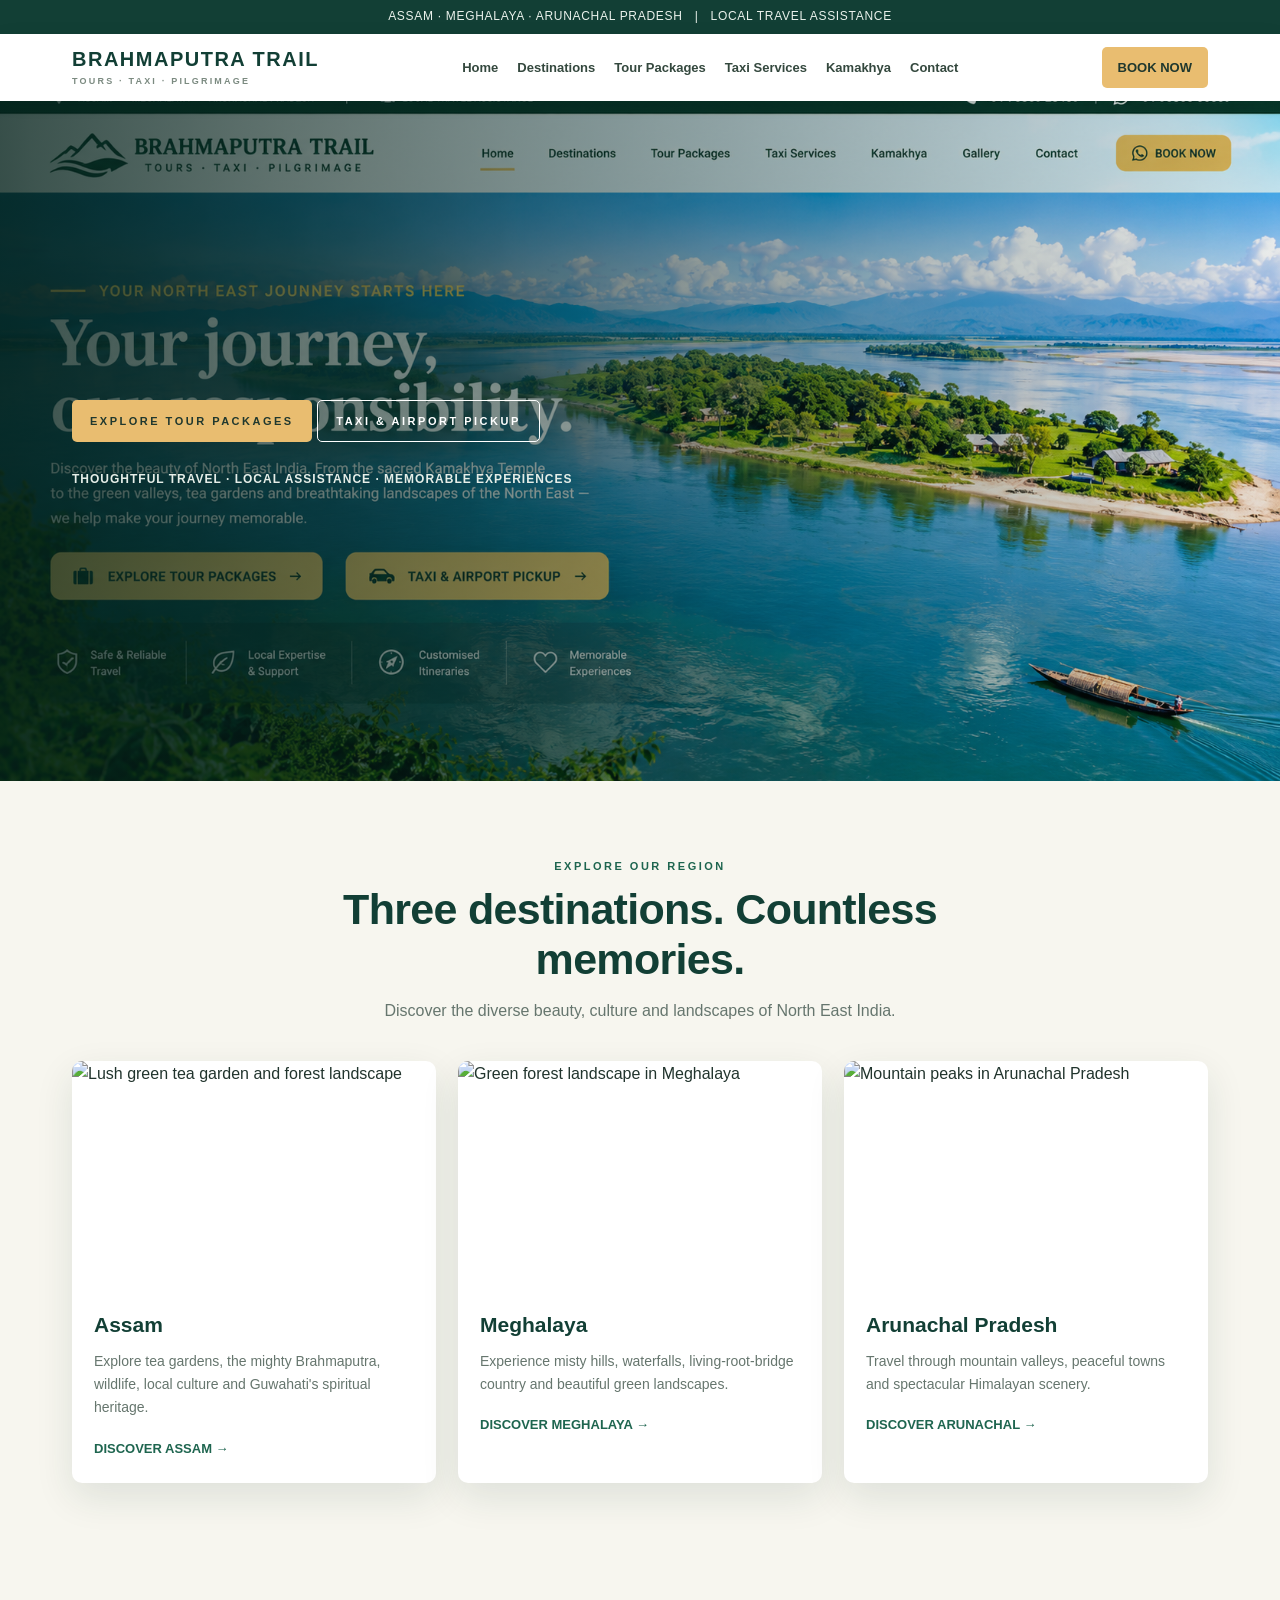
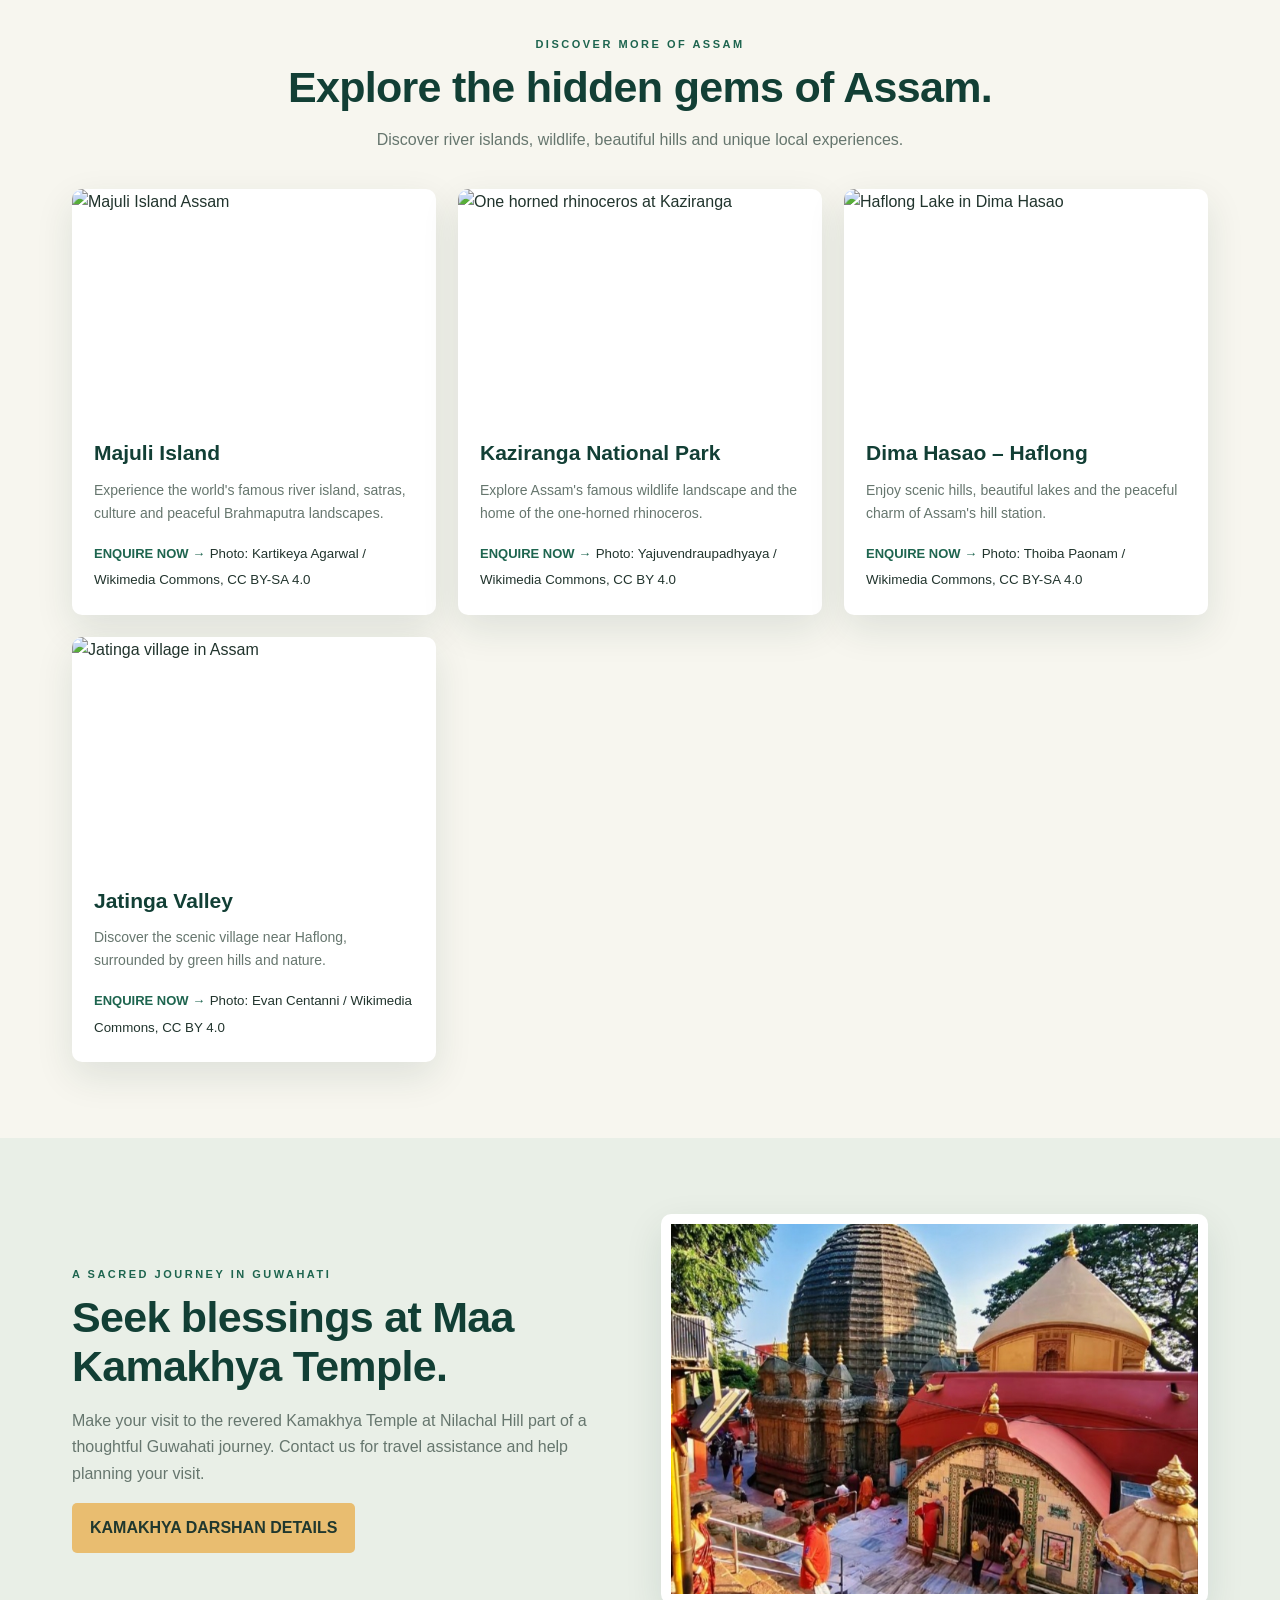
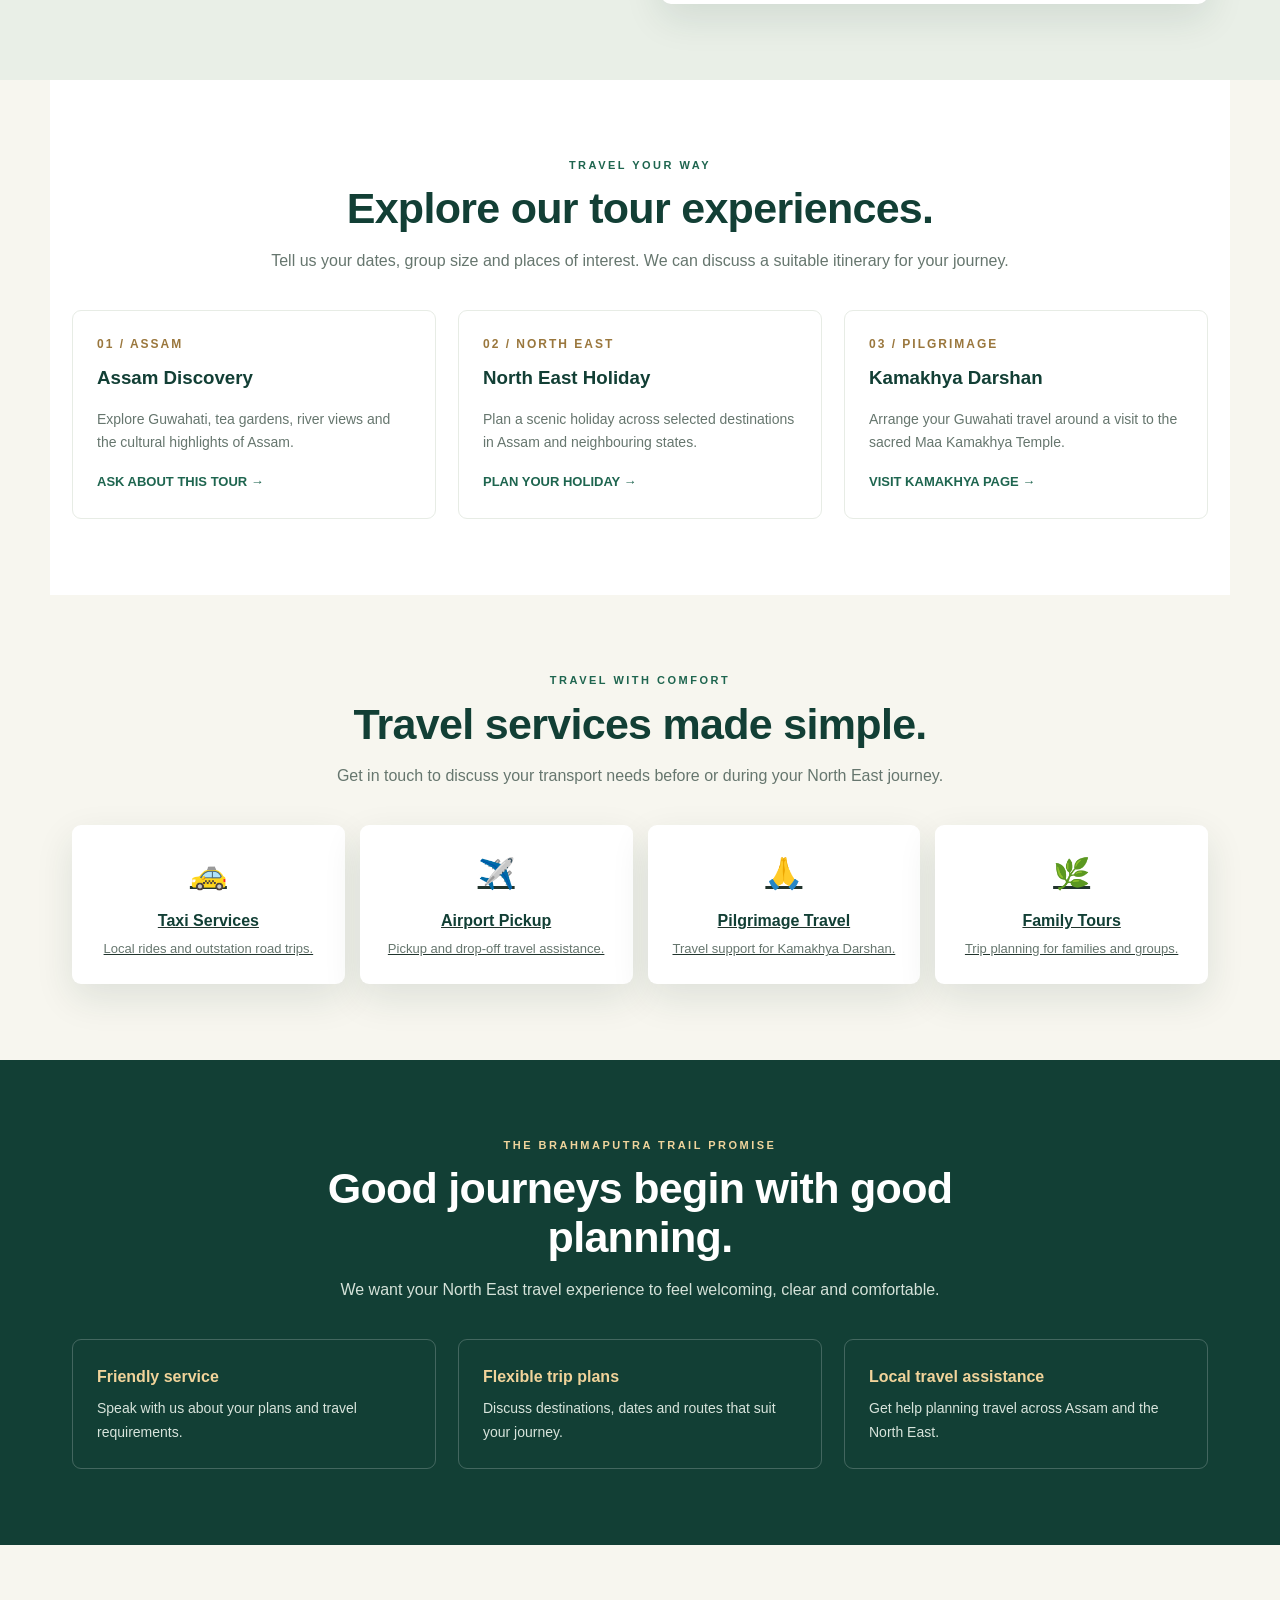
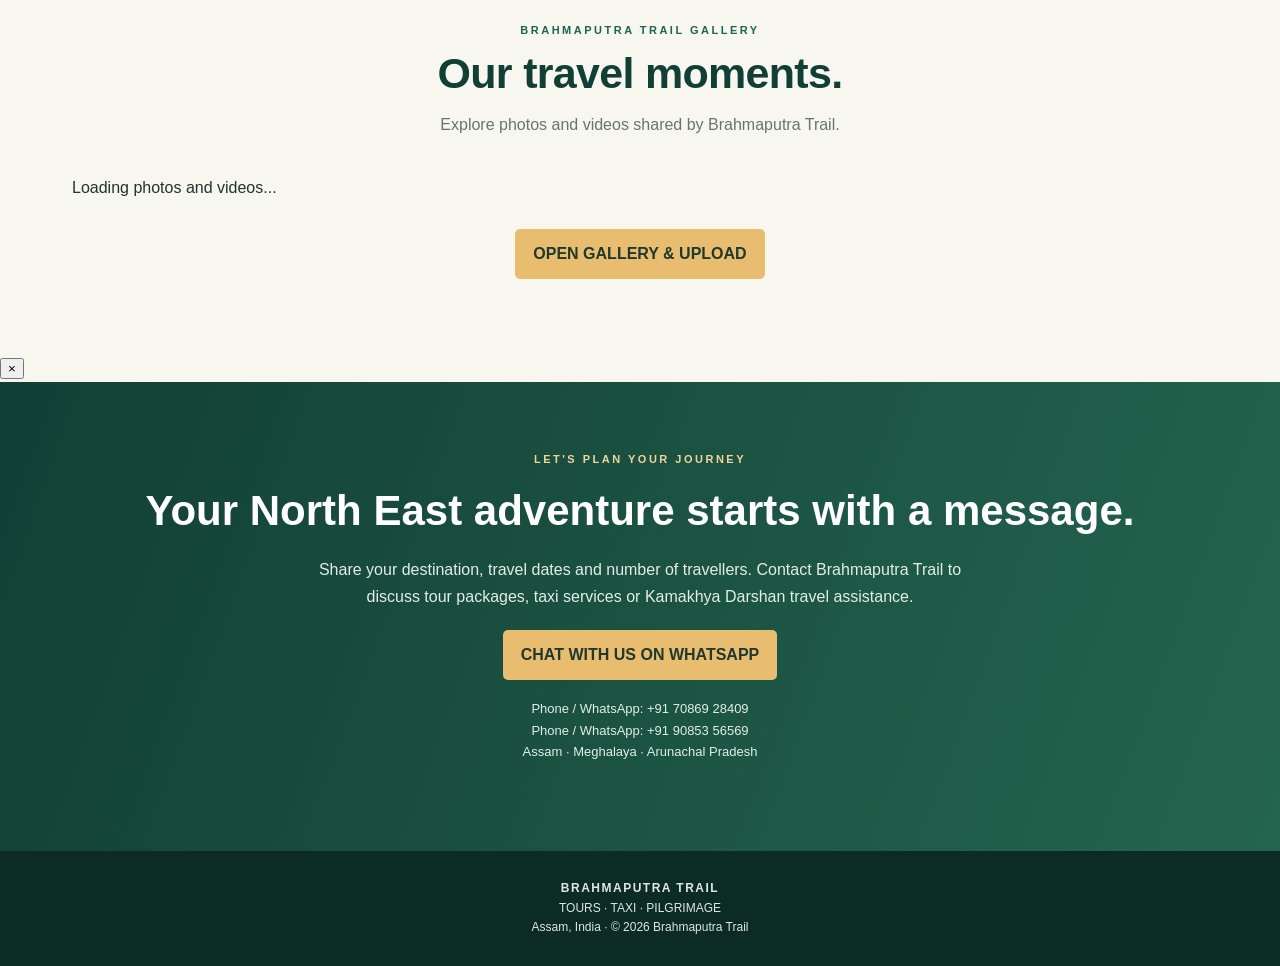
==== index.html @ 423dc402 "Update index.html update homepage" ====
<!doctype html>
<html lang="en">
<head>
<meta charset="utf-8">
<meta name="viewport" content="width=device-width, initial-scale=1">
<meta name="description" content="Discover Assam, Meghalaya and Arunachal Pradesh with Brahmaputra Trail. Explore tour packages, Kamakhya Darshan, taxi services and airport transfers.">
<meta name="theme-color" content="#123f35">
<title>Brahmaputra Trail | Explore North East India</title>
<style>
:root{--forest:#123f35;--green:#1e654f;--gold:#e9bd70;--cream:#f7f6ef;--ink:#21342d;--muted:#66766e;--white:#fff;--shadow:0 14px 38px rgba(16,55,43,.11)}
*{box-sizing:border-box}html{scroll-behavior:smooth}body{margin:0;font-family:Arial,Helvetica,sans-serif;color:var(--ink);background:var(--cream);line-height:1.65}a{color:inherit}
.topbar{background:var(--forest);color:#eaf2ec;text-align:center;padding:7px 14px;font-size:12px;letter-spacing:.7px}
header{position:sticky;top:0;z-index:20;background:rgba(255,255,255,.97);box-shadow:0 3px 18px #102d2110}
.nav{max-width:1180px;margin:auto;padding:13px 22px;display:flex;align-items:center;justify-content:space-between;gap:18px}
.brand{text-decoration:none;color:var(--forest);font-weight:900;letter-spacing:1.5px;font-size:20px;line-height:1.15}.brand small{display:block;font-size:9px;letter-spacing:2.2px;color:#7b8a80;margin-top:5px}
nav{display:flex;align-items:center;gap:19px;flex-wrap:wrap}nav a{text-decoration:none;font-size:13px;font-weight:700;color:#34483e}nav a:hover{color:var(--green)}
.nav-cta,.btn{display:inline-block;text-decoration:none;font-weight:800;border-radius:5px;padding:12px 18px;background:var(--gold);color:#20382e;transition:.2s}.nav-cta{padding:10px 16px;font-size:13px}.btn:hover,.nav-cta:hover{transform:translateY(-2px);filter:brightness(.97)}
 .hero{
min-height:680px;
display:flex;
align-items:center;
color:#fff;
background:
linear-gradient(90deg,rgba(5,34,27,.78),rgba(5,34,27,.38) 58%,rgba(5,34,27,.08)),
url('brahmaputra-hero.png') center/cover no-repeat;
}
.hero-inner{max-width:1180px;width:100%;margin:auto;padding:90px 22px}.eyebrow{font-size:11px;letter-spacing:2.5px;font-weight:900;color:var(--green)}.hero .eyebrow{color:#f4d99f}
.hero h1{font-size:clamp(43px,7vw,78px);line-height:1.04;max-width:760px;margin:17px 0 20px;letter-spacing:-1.8px}.hero p{font-size:18px;max-width:650px;color:#f1f4ee;margin:0 0 27px}.btn-light{display:inline-block;text-decoration:none;border:1px solid #fff;color:white;padding:11px 18px;border-radius:5px;font-weight:800;margin:7px 5px 0 0}.hero-note{margin-top:28px;font-size:12px;letter-spacing:1px;color:#e6eee8}
.section{max-width:1180px;margin:auto;padding:76px 22px}.section-head{text-align:center;max-width:760px;margin:0 auto 36px}.section h2{font-size:clamp(29px,4vw,43px);line-height:1.15;color:var(--forest);margin:10px 0 14px;letter-spacing:-.7px}.section-head p{color:var(--muted);margin:0}
.grid{display:grid;grid-template-columns:repeat(3,minmax(0,1fr));gap:22px}.card{background:#fff;border-radius:10px;overflow:hidden;box-shadow:var(--shadow);transition:transform .2s}.card:hover{transform:translateY(-4px)}.card img{display:block;width:100%;height:225px;object-fit:cover}.card-body{padding:22px}.card h3{color:var(--forest);margin:0 0 8px;font-size:21px}.card p{margin:0 0 15px;color:var(--muted);font-size:14px}.text-link{color:var(--green);font-weight:800;text-decoration:none;font-size:13px}
.intro-band{background:#e9efe7}.two-col{display:grid;grid-template-columns:1fr 1fr;gap:42px;align-items:center}.two-col img{width:100%;height:390px;object-fit:cover;border-radius:10px;box-shadow:var(--shadow)}.two-col p{color:var(--muted)}
.temple-photo{object-fit:contain!important;background:#fff;height:225px!important;padding:8px}
.packages{background:#fff}.package-card{border:1px solid #e7ece5;border-radius:9px;padding:24px;background:#fff}.package-card .number{font-size:12px;color:#9a773d;font-weight:900;letter-spacing:2px}.package-card h3{color:var(--forest);margin:8px 0}.package-card p{font-size:14px;color:var(--muted)}
.services{display:grid;grid-template-columns:repeat(4,1fr);gap:15px}.service{background:#fff;padding:24px 18px;border-radius:9px;text-align:center;box-shadow:var(--shadow)}.service .icon{font-size:30px}.service h3{font-size:16px;color:var(--forest);margin:9px 0 4px}.service p{font-size:13px;color:var(--muted);margin:0}
.promise{background:var(--forest);color:white}.promise .section h2,.promise h2{color:white}.promise .section-head p{color:#d5e2d9}.promise-grid{display:grid;grid-template-columns:repeat(3,1fr);gap:22px}.promise-item{border:1px solid #ffffff35;border-radius:9px;padding:24px}.promise-item b{display:block;color:#f1d39a;margin-bottom:7px}.promise-item p{font-size:14px;color:#d8e4dc;margin:0}
.gallery{display:grid;grid-template-columns:1.2fr 1fr 1fr;gap:14px}.gallery img{width:100%;height:230px;object-fit:cover;border-radius:8px}.gallery img:first-child{height:474px;grid-row:span 2}
.cta{background:linear-gradient(110deg,#123f35,#24654f);color:#fff;text-align:center;padding:68px 22px}.cta h2{font-size:clamp(29px,4vw,42px);margin:8px 0 12px}.cta p{max-width:680px;margin:0 auto 20px;color:#e2eee6}.cta .eyebrow{color:#f0d49c}
footer{background:#0b2b24;color:#dce8df;padding:28px 22px;text-align:center;font-size:12px}footer strong{letter-spacing:1.5px}
@media(max-width:850px){.nav{flex-wrap:wrap;justify-content:center}nav{justify-content:center;gap:12px}.grid{grid-template-columns:repeat(2,minmax(0,1fr))}.services{grid-template-columns:repeat(2,1fr)}.two-col{grid-template-columns:1fr}.two-col img{height:300px}}
@media(max-width:560px){.topbar{font-size:10px}.nav{padding:12px}.brand{text-align:center}nav{gap:9px 13px}nav a{font-size:12px}.nav-cta{width:100%;text-align:center}.hero{min-height:560px;background-position:center}.hero-inner{padding:65px 20px}.hero p{font-size:16px}.section{padding:55px 17px}.grid{grid-template-columns:1fr}.card img{height:215px}.services{grid-template-columns:1fr 1fr}.promise-grid{grid-template-columns:1fr}.gallery{grid-template-columns:1fr 1fr}.gallery img,.gallery img:first-child{height:175px;grid-row:auto}.gallery img:first-child{grid-column:span 2}.two-col img{height:260px}}
</style>
</head>
<body>
<div class="topbar">ASSAM · MEGHALAYA · ARUNACHAL PRADESH &nbsp; | &nbsp; LOCAL TRAVEL ASSISTANCE</div>
<header>
<div class="nav">
<a class="brand" href="index.html">BRAHMAPUTRA TRAIL<small>TOURS · TAXI · PILGRIMAGE</small></a>
<nav aria-label="Main navigation">
<a href="#home">Home</a><a href="#destinations">Destinations</a><a href="#tours">Tour Packages</a><a href="#services">Taxi Services</a><a href="#kamakhya">Kamakhya</a><a href="#contact">Contact</a>
</nav>
<a class="nav-cta" href="https://wa.me/917086928409?text=Hello%20Brahmaputra%20Trail%2C%20I%20want%20to%20plan%20a%20trip.">BOOK NOW</a>
</div>
</header>
<main>
<section class="hero" id="home">
<div class="hero-inner">
<div class="eyebrow">
<a class="btn" href="#tours">EXPLORE TOUR PACKAGES</a>
<a class="btn-light" href="#services">TAXI & AIRPORT PICKUP</a>
<div class="hero-note">THOUGHTFUL TRAVEL · LOCAL ASSISTANCE · MEMORABLE EXPERIENCES</div>
</div>
</section>

<section class="section" id="destinations">
<div class="section-head"><div class="eyebrow">EXPLORE OUR REGION</div><h2>Three destinations. Countless memories.</h2><p>Discover the diverse beauty, culture and landscapes of North East India.</p></div>
<div class="grid">
<article class="card"><img src="https://images.unsplash.com/photo-1511497584788-876760111969?auto=format&fit=crop&w=900&q=85" alt="Lush green tea garden and forest landscape"><div class="card-body"><h3>Assam</h3><p>Explore tea gardens, the mighty Brahmaputra, wildlife, local culture and Guwahati's spiritual heritage.</p><a class="text-link" href="#tours">DISCOVER ASSAM →</a></div></article>
<article class="card"><img src="https://images.unsplash.com/photo-1441974231531-c6227db76b6e?auto=format&fit=crop&w=900&q=85" alt="Green forest landscape in Meghalaya"><div class="card-body"><h3>Meghalaya</h3><p>Experience misty hills, waterfalls, living-root-bridge country and beautiful green landscapes.</p><a class="text-link" href="#tours">DISCOVER MEGHALAYA →</a></div></article>
<article class="card"><img src="https://images.unsplash.com/photo-1464822759023-fed622ff2c3b?auto=format&fit=crop&w=900&q=85" alt="Mountain peaks in Arunachal Pradesh"><div class="card-body"><h3>Arunachal Pradesh</h3><p>Travel through mountain valleys, peaceful towns and spectacular Himalayan scenery.</p><a class="text-link" href="#tours">DISCOVER ARUNACHAL →</a></div></article>
</div>
</section>
<section class="section" id="assam-destinations">
  <div class="section-head">
    <div class="eyebrow">DISCOVER MORE OF ASSAM</div>
    <h2>Explore the hidden gems of Assam.</h2>
    <p>Discover river islands, wildlife, beautiful hills and unique local experiences.</p>
  </div>

  <div class="grid">

    <article class="card">
      <img src="https://commons.wikimedia.org/wiki/Special:FilePath/Majuli_island.jpg" alt="Majuli Island Assam" loading="lazy">
      <div class="card-body">
        <h3>Majuli Island</h3>
        <p>Experience the world's famous river island, satras, culture and peaceful Brahmaputra landscapes.</p>
        <a class="text-link" href="https://wa.me/919085356569?text=I%20want%20to%20explore%20Majuli%20Island" target="_blank">ENQUIRE NOW →</a>
        <small>Photo: Kartikeya Agarwal / Wikimedia Commons, CC BY-SA 4.0</small>
      </div>
    </article>

    <article class="card">
      <img src="https://commons.wikimedia.org/wiki/Special:FilePath/Rhino_from_Assam.jpg" alt="One horned rhinoceros at Kaziranga" loading="lazy">
      <div class="card-body">
        <h3>Kaziranga National Park</h3>
        <p>Explore Assam's famous wildlife landscape and the home of the one-horned rhinoceros.</p>
        <a class="text-link" href="https://wa.me/919085356569?text=I%20want%20a%20Kaziranga%20tour" target="_blank">ENQUIRE NOW →</a>
        <small>Photo: Yajuvendraupadhyaya / Wikimedia Commons, CC BY 4.0</small>
      </div>
    </article>

    <article class="card">
      <img src="https://commons.wikimedia.org/wiki/Special:FilePath/Haflong_Lake.jpg" alt="Haflong Lake in Dima Hasao" loading="lazy">
      <div class="card-body">
        <h3>Dima Hasao – Haflong</h3>
        <p>Enjoy scenic hills, beautiful lakes and the peaceful charm of Assam's hill station.</p>
        <a class="text-link" href="https://wa.me/919085356569?text=I%20want%20a%20Haflong%20tour" target="_blank">ENQUIRE NOW →</a>
        <small>Photo: Thoiba Paonam / Wikimedia Commons, CC BY-SA 4.0</small>
      </div>
    </article>

    <article class="card">
      <img src="https://commons.wikimedia.org/wiki/Special:FilePath/Overhead_view_of_Jatinga_village%2C_Assam.jpg" alt="Jatinga village in Assam" loading="lazy">
      <div class="card-body">
        <h3>Jatinga Valley</h3>
        <p>Discover the scenic village near Haflong, surrounded by green hills and nature.</p>
        <a class="text-link" href="https://wa.me/919085356569?text=I%20want%20to%20visit%20Jatinga" target="_blank">ENQUIRE NOW →</a>
        <small>Photo: Evan Centanni / Wikimedia Commons, CC BY 4.0</small>
      </div>
    </article>

  </div>
</section>
<section class="intro-band" id="kamakhya">
<div class="section two-col">
<div><div class="eyebrow">A SACRED JOURNEY IN GUWAHATI</div><h2>Seek blessings at Maa Kamakhya Temple.</h2><p>Make your visit to the revered Kamakhya Temple at Nilachal Hill part of a thoughtful Guwahati journey. Contact us for travel assistance and help planning your visit.</p><a class="btn" href="kamakhya.html">KAMAKHYA DARSHAN DETAILS</a></div>
<img src="IMG_20261104_201912.jpg" alt="Original photograph of Kamakhya Temple at Nilachal Hill, Guwahati" style="object-fit: cover;background:#fff;padding:10px">
</div>
</section>

<section class="section packages" id="tours">
<div class="section-head"><div class="eyebrow">TRAVEL YOUR WAY</div><h2>Explore our tour experiences.</h2><p>Tell us your dates, group size and places of interest. We can discuss a suitable itinerary for your journey.</p></div>
<div class="grid">
<article class="package-card"><div class="number">01 / ASSAM</div><h3>Assam Discovery</h3><p>Explore Guwahati, tea gardens, river views and the cultural highlights of Assam.</p><a class="text-link" href="https://wa.me/917086928409?text=Hello%20Brahmaputra%20Trail%2C%20please%20share%20Assam%20tour%20details.">ASK ABOUT THIS TOUR →</a></article>
<article class="package-card"><div class="number">02 / NORTH EAST</div><h3>North East Holiday</h3><p>Plan a scenic holiday across selected destinations in Assam and neighbouring states.</p><a class="text-link" href="https://wa.me/917086928409?text=Hello%20Brahmaputra%20Trail%2C%20please%20help%20plan%20a%20North%20East%20holiday.">PLAN YOUR HOLIDAY →</a></article>
<article class="package-card"><div class="number">03 / PILGRIMAGE</div><h3>Kamakhya Darshan</h3><p>Arrange your Guwahati travel around a visit to the sacred Maa Kamakhya Temple.</p><a class="text-link" href="kamakhya.html">VISIT KAMAKHYA PAGE →</a></article>
</div>
</section>

<section class="section" id="services">
<div class="section-head"><div class="eyebrow">TRAVEL WITH COMFORT</div><h2>Travel services made simple.</h2><p>Get in touch to discuss your transport needs before or during your North East journey.</p></div>
<div class="services">
<a class="service" href="https://wa.me/917086928409?text=Hello%20Brahmaputra%20Trail%2C%20I%20need%20taxi%20service.%20Please%20share%20details." target="_blank" rel="noopener"><div class="icon">🚕</div><h3>Taxi Services</h3><p>Local rides and outstation road trips.</p></a>
<a class="service" href="https://wa.me/917086928409?text=Hello%20Brahmaputra%20Trail%2C%20I%20need%20airport%20pickup%20or%20drop-off.%20Please%20share%20details." target="_blank" rel="noopener"><div class="icon">✈️</div><h3>Airport Pickup</h3><p>Pickup and drop-off travel assistance.</p></a>
<a class="service" href="https://wa.me/917086928409?text=Hello%20Brahmaputra%20Trail%2C%20I%20need%20travel%20assistance%20for%20Kamakhya%20Darshan.%20Please%20share%20details." target="_blank" rel="noopener"><div class="icon">🙏</div><h3>Pilgrimage Travel</h3><p>Travel support for Kamakhya Darshan.</p></a>
<a class="service" href="https://wa.me/917086928409?text=Hello%20Brahmaputra%20Trail%2C%20I%20want%20to%20plan%20a%20family%20tour.%20Please%20share%20details." target="_blank" rel="noopener"><div class="icon">🌿</div><h3>Family Tours</h3><p>Trip planning for families and groups.</p></a>
</div>
</section>

<section class="promise">
<div class="section">
<div class="section-head"><div class="eyebrow" style="color:#f0d49c">THE BRAHMAPUTRA TRAIL PROMISE</div><h2>Good journeys begin with good planning.</h2><p>We want your North East travel experience to feel welcoming, clear and comfortable.</p></div>
<div class="promise-grid">
<div class="promise-item"><b>Friendly service</b><p>Speak with us about your plans and travel requirements.</p></div>
<div class="promise-item"><b>Flexible trip plans</b><p>Discuss destinations, dates and routes that suit your journey.</p></div>
<div class="promise-item"><b>Local travel assistance</b><p>Get help planning travel across Assam and the North East.</p></div>
</div>
</div>
</section>
<section class="section" id="gallery">
  <div class="section-head">
    <div class="eyebrow">BRAHMAPUTRA TRAIL GALLERY</div>
    <h2>Our travel moments.</h2>
    <p>Explore photos and videos shared by Brahmaputra Trail.</p>
  </div>

  <div id="liveGallery" class="live-gallery">
    <p class="gallery-status">Loading photos and videos...</p>
  </div>

  <div style="text-align:center;margin-top:28px">
    <a class="btn" href="gallery.html">OPEN GALLERY & UPLOAD</a>
  </div>
</section>

<div id="galleryViewer" class="gallery-viewer" aria-hidden="true">
  <button type="button" class="gallery-close" id="galleryClose" aria-label="Close viewer">×</button>
  <div id="galleryViewerContent"></div>
</div>

<section class="cta" id="contact">
<div class="eyebrow">LET'S PLAN YOUR JOURNEY</div><h2>Your North East adventure starts with a message.</h2>
<p>Share your destination, travel dates and number of travellers. Contact Brahmaputra Trail to discuss tour packages, taxi services or Kamakhya Darshan travel assistance.</p>
<a class="btn" href="https://wa.me/917086928409?text=Hello%20Brahmaputra%20Trail%2C%20I%20want%20to%20plan%20a%20trip.">CHAT WITH US ON WHATSAPP</a>
<p style="margin-top:18px;font-size:13px">
Phone / WhatsApp: +91 70869 28409<br>
Phone / WhatsApp: +91 90853 56569<br>
Assam · Meghalaya · Arunachal Pradesh
</p>
</section>
</main>
<footer><strong>BRAHMAPUTRA TRAIL</strong><br>TOURS · TAXI · PILGRIMAGE<br>Assam, India · © 2026 Brahmaputra Trail</footer>
</body>
</html>
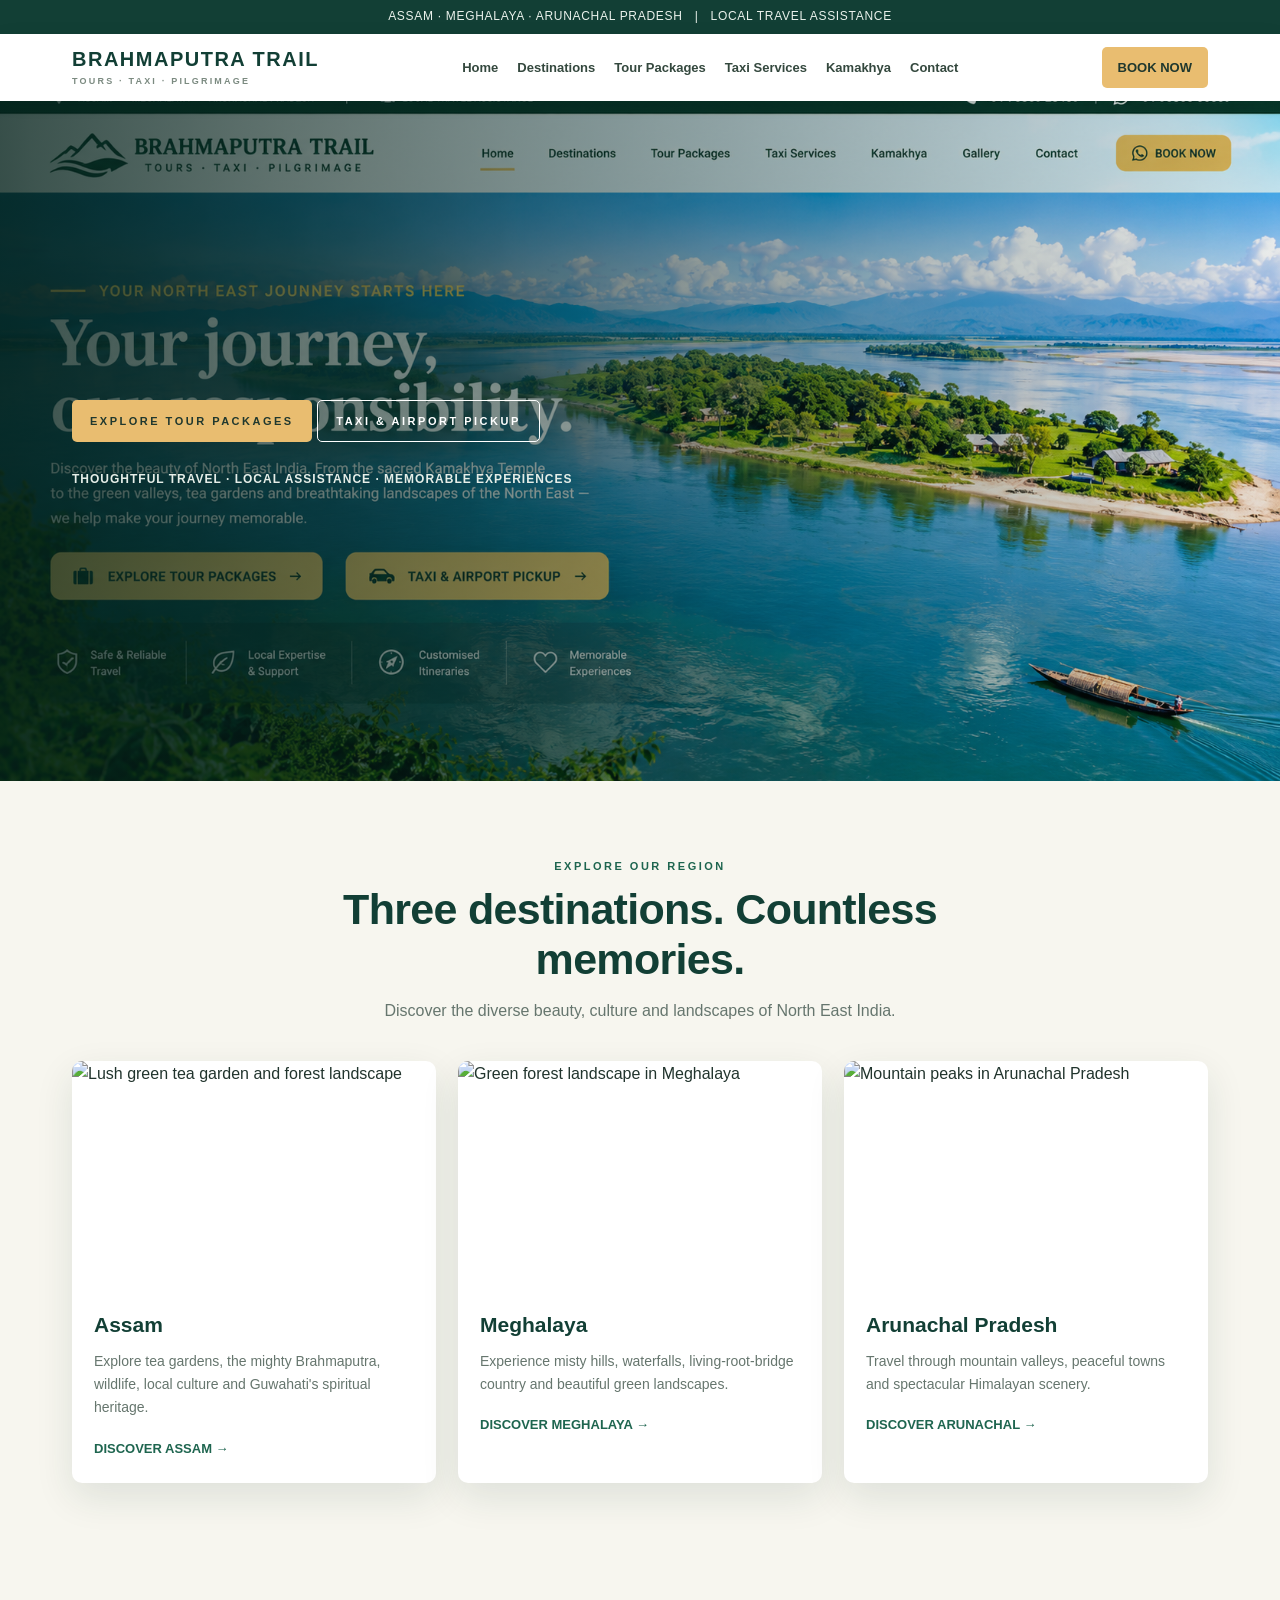
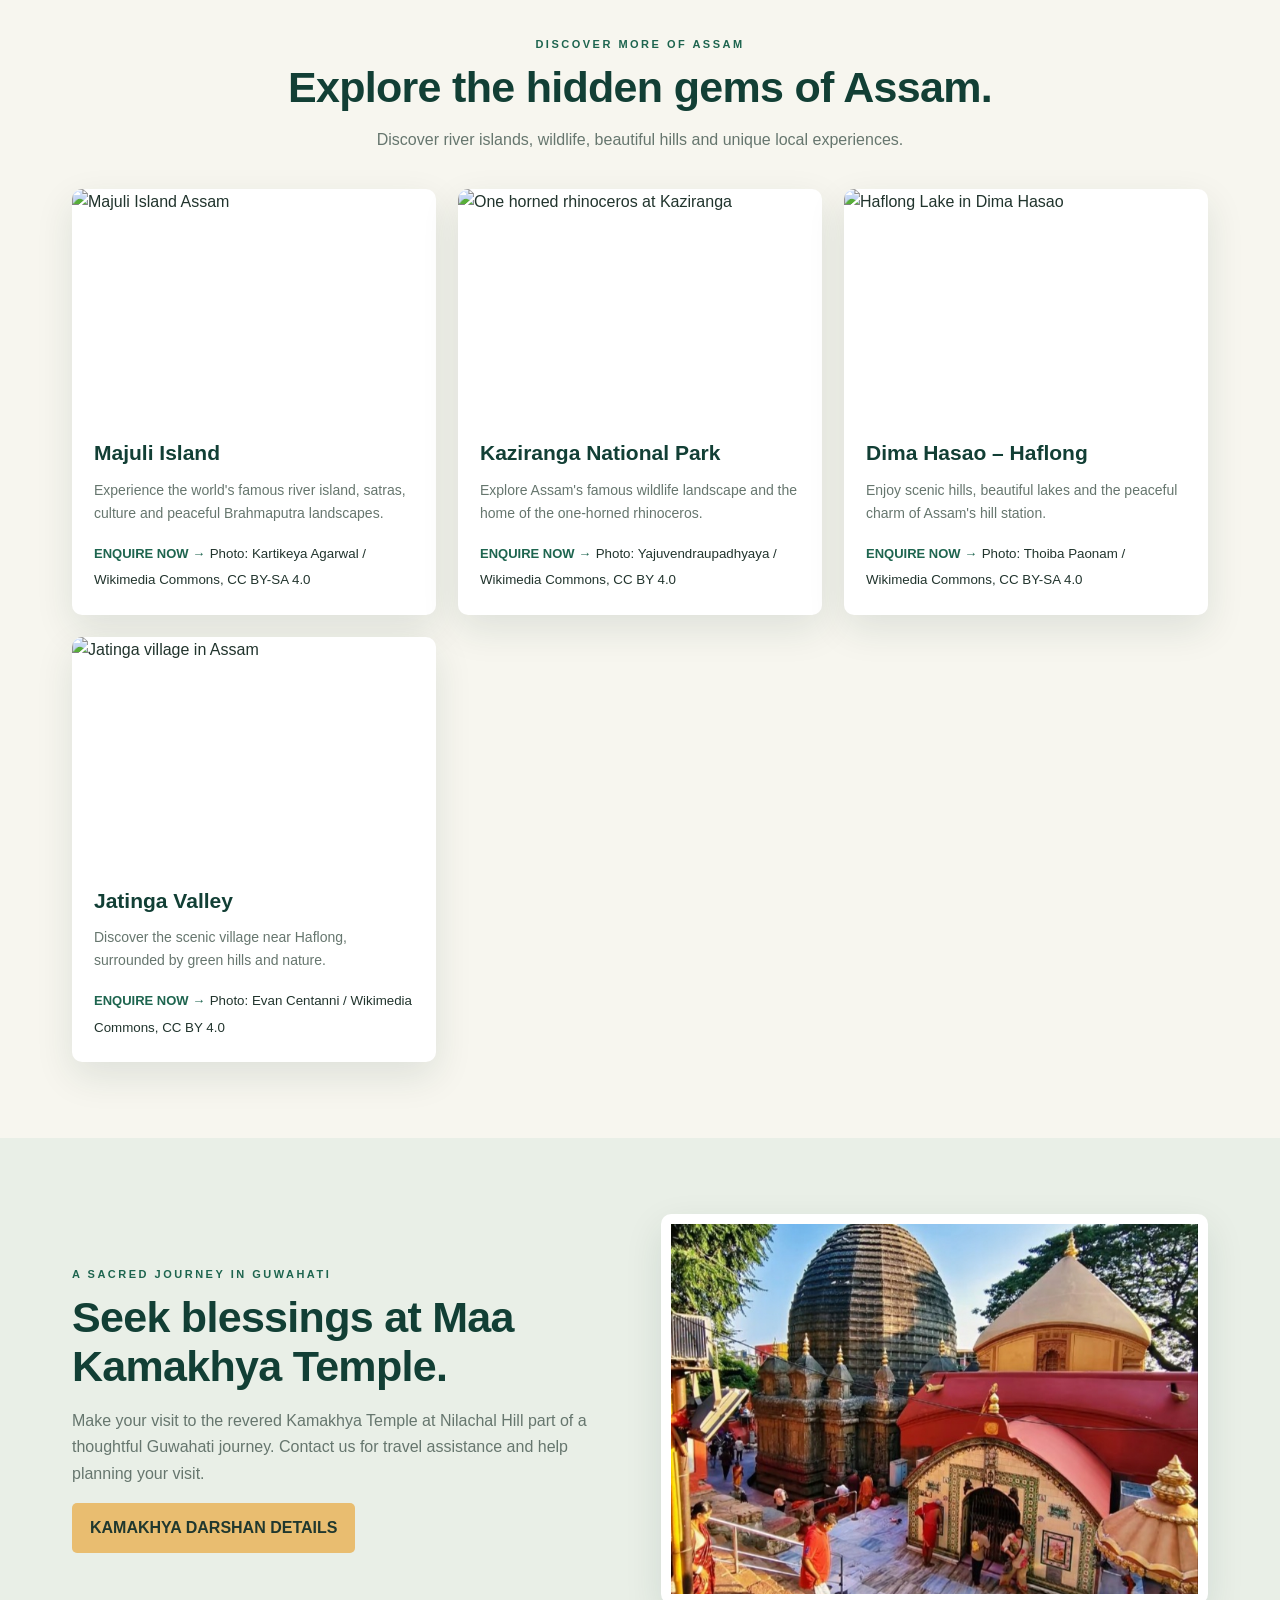
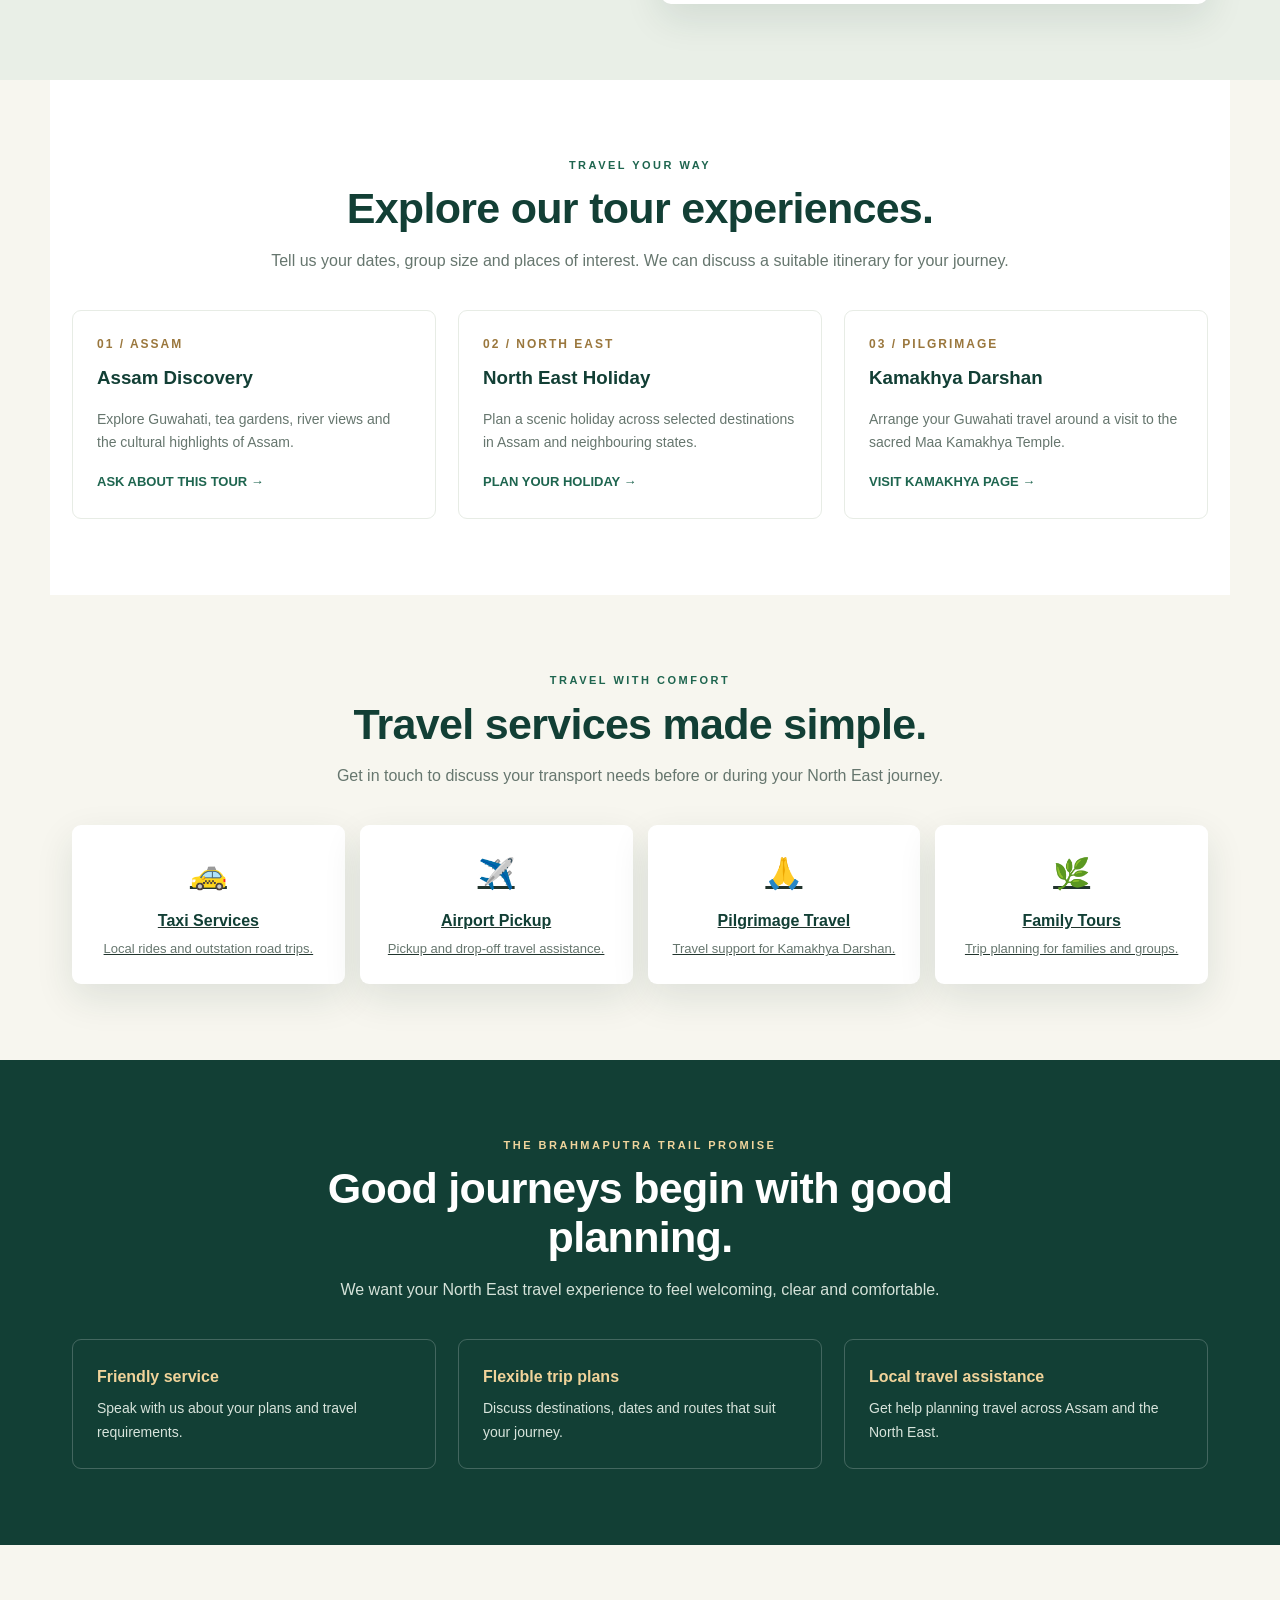
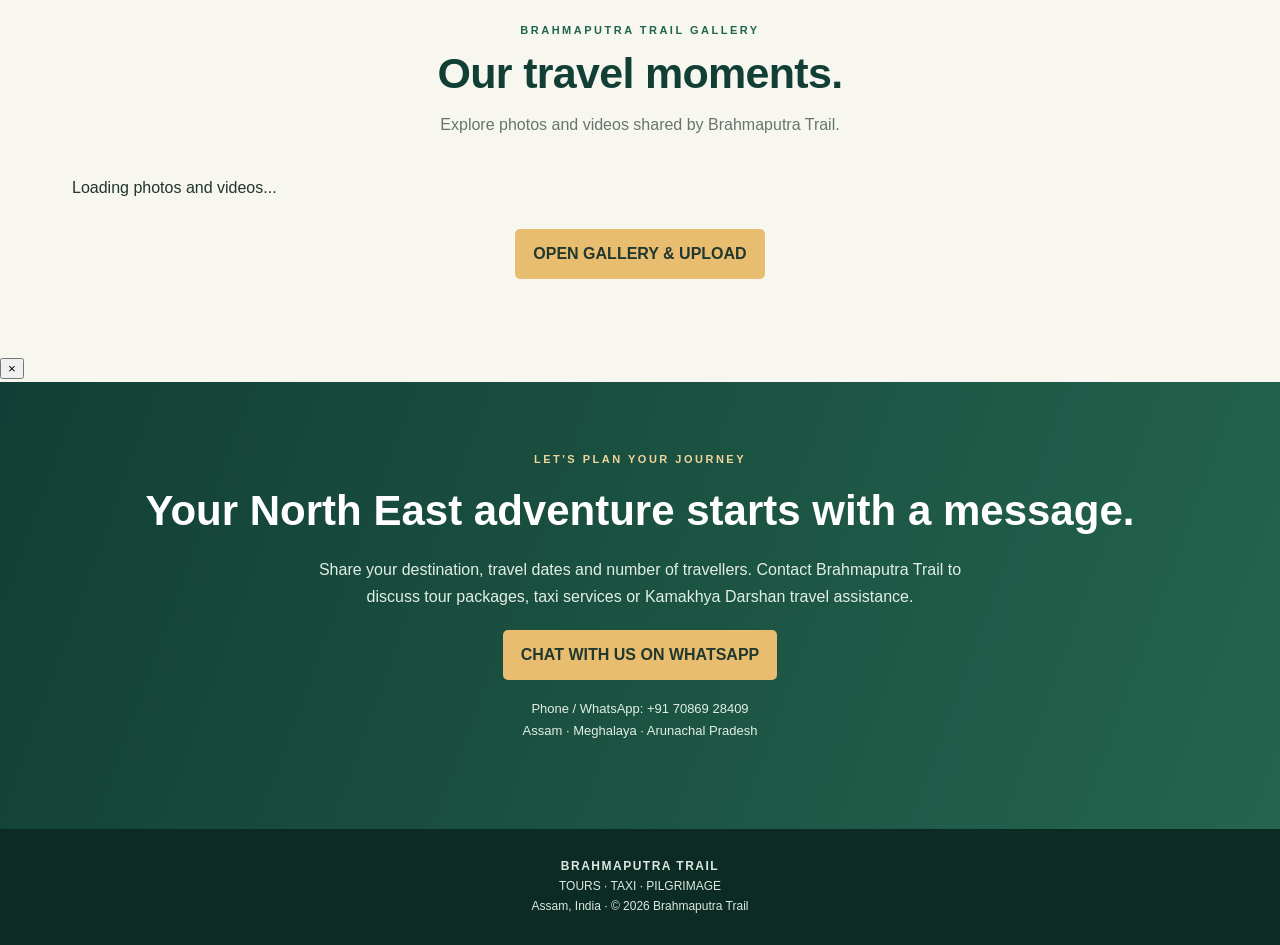
==== commit 7d98e1eb: "Update index.html update homepage" ====
--- a/index.html
+++ b/index.html
@@ -183,7 +183,6 @@
 <a class="btn" href="https://wa.me/917086928409?text=Hello%20Brahmaputra%20Trail%2C%20I%20want%20to%20plan%20a%20trip.">CHAT WITH US ON WHATSAPP</a>
 <p style="margin-top:18px;font-size:13px">
 Phone / WhatsApp: +91 70869 28409<br>
-Phone / WhatsApp: +91 90853 56569<br>
 Assam · Meghalaya · Arunachal Pradesh
 </p>
 </section>
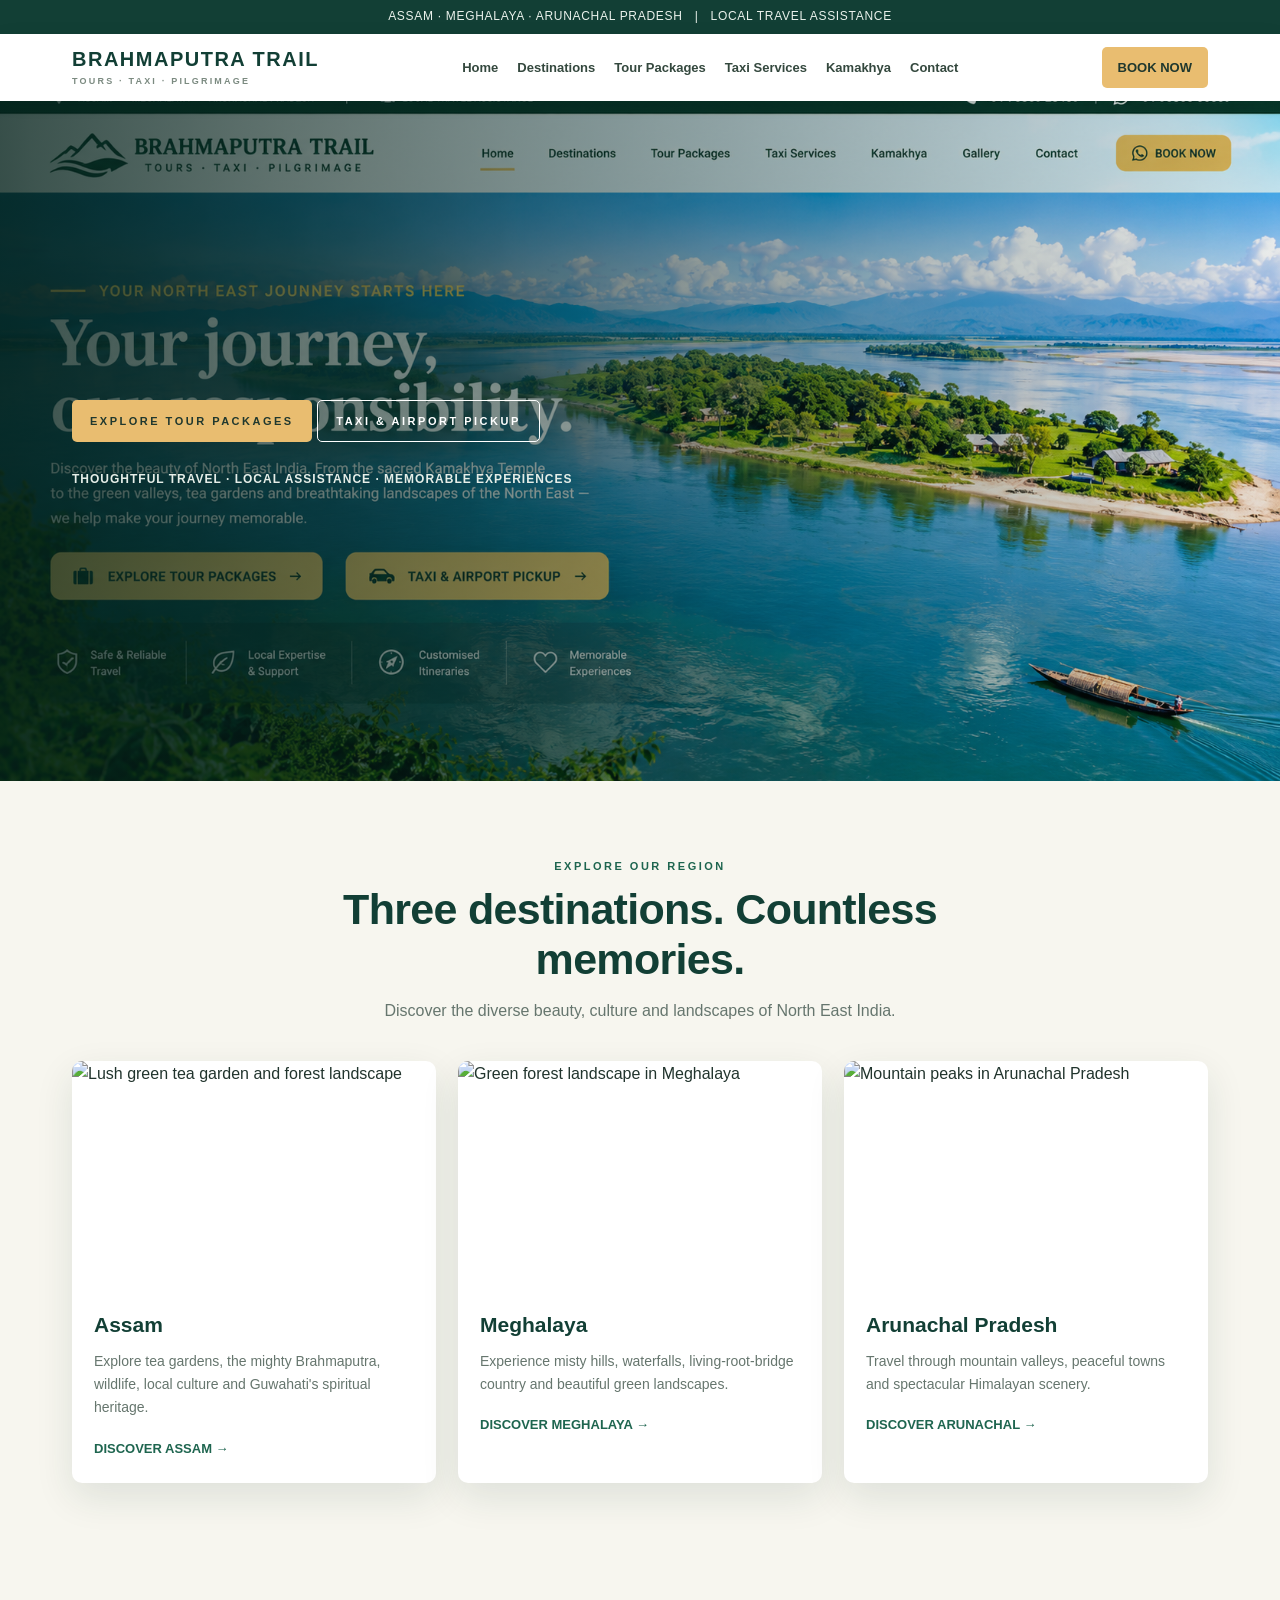
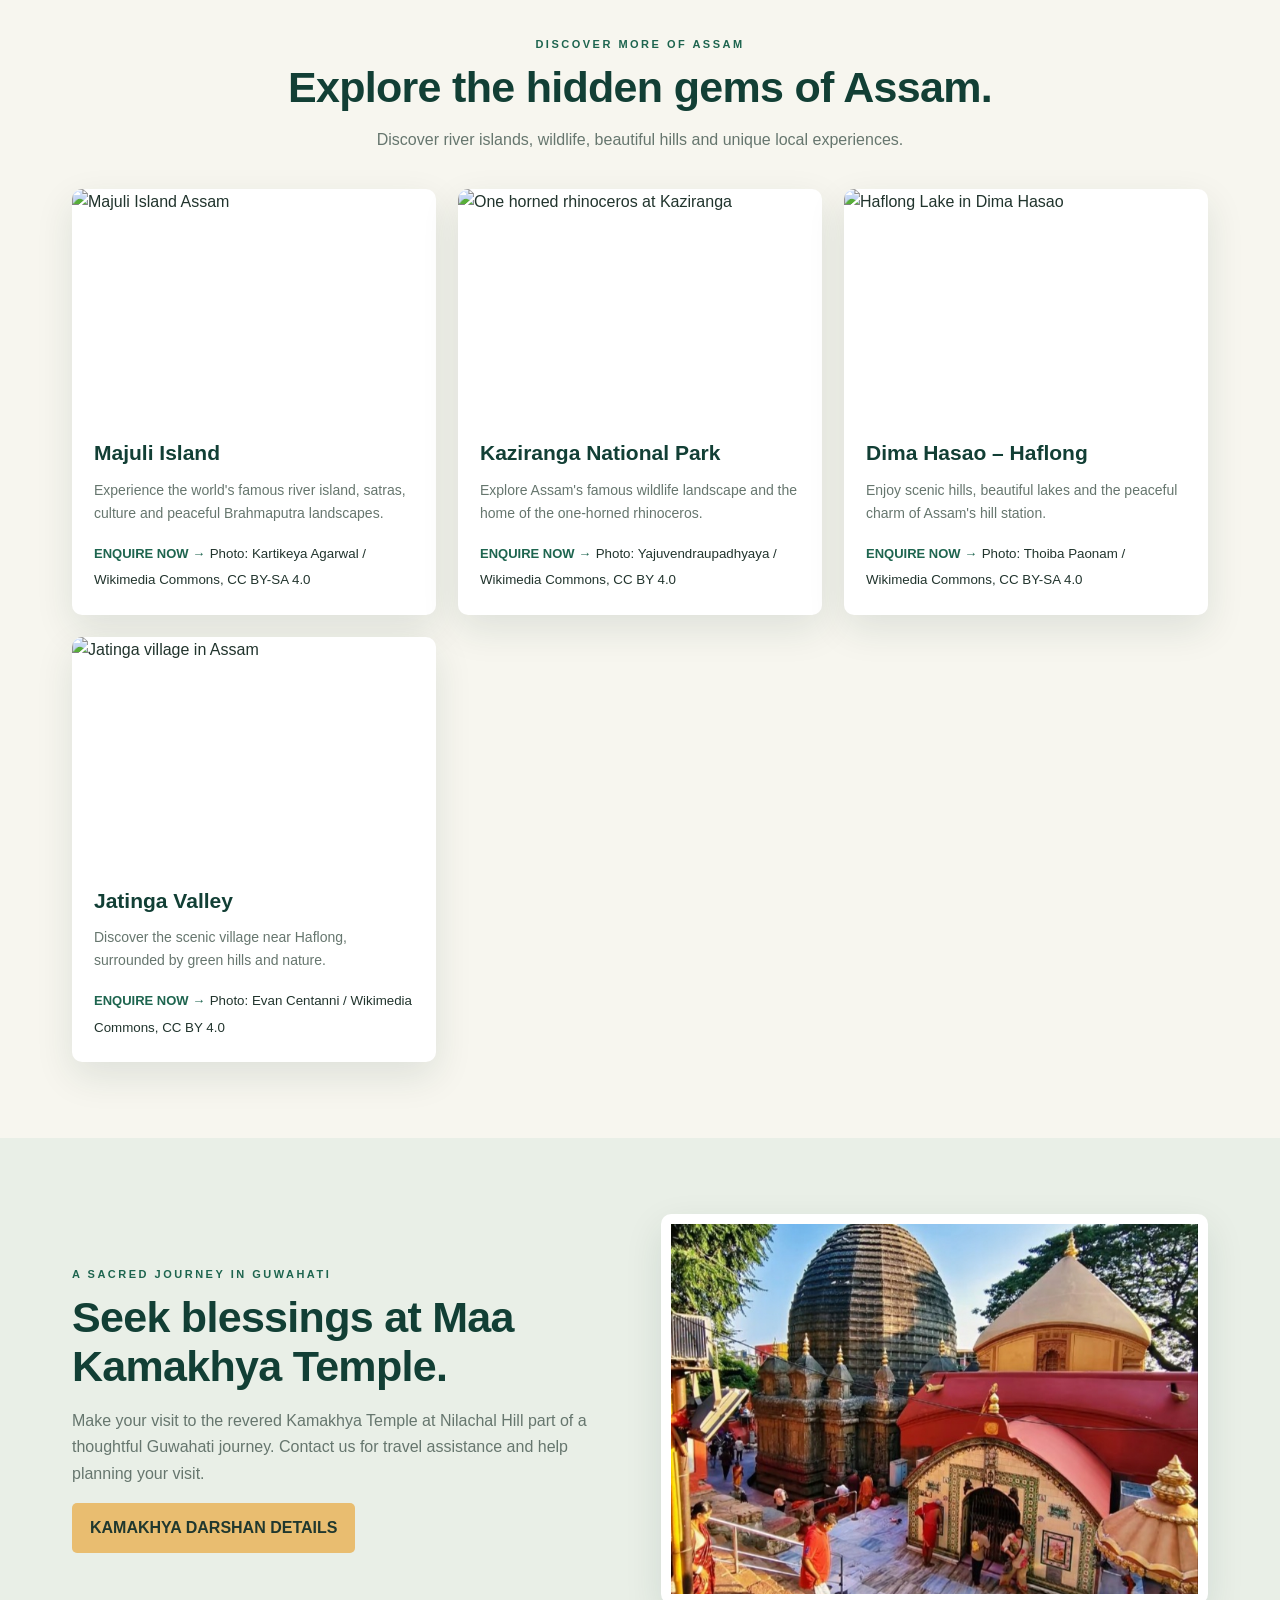
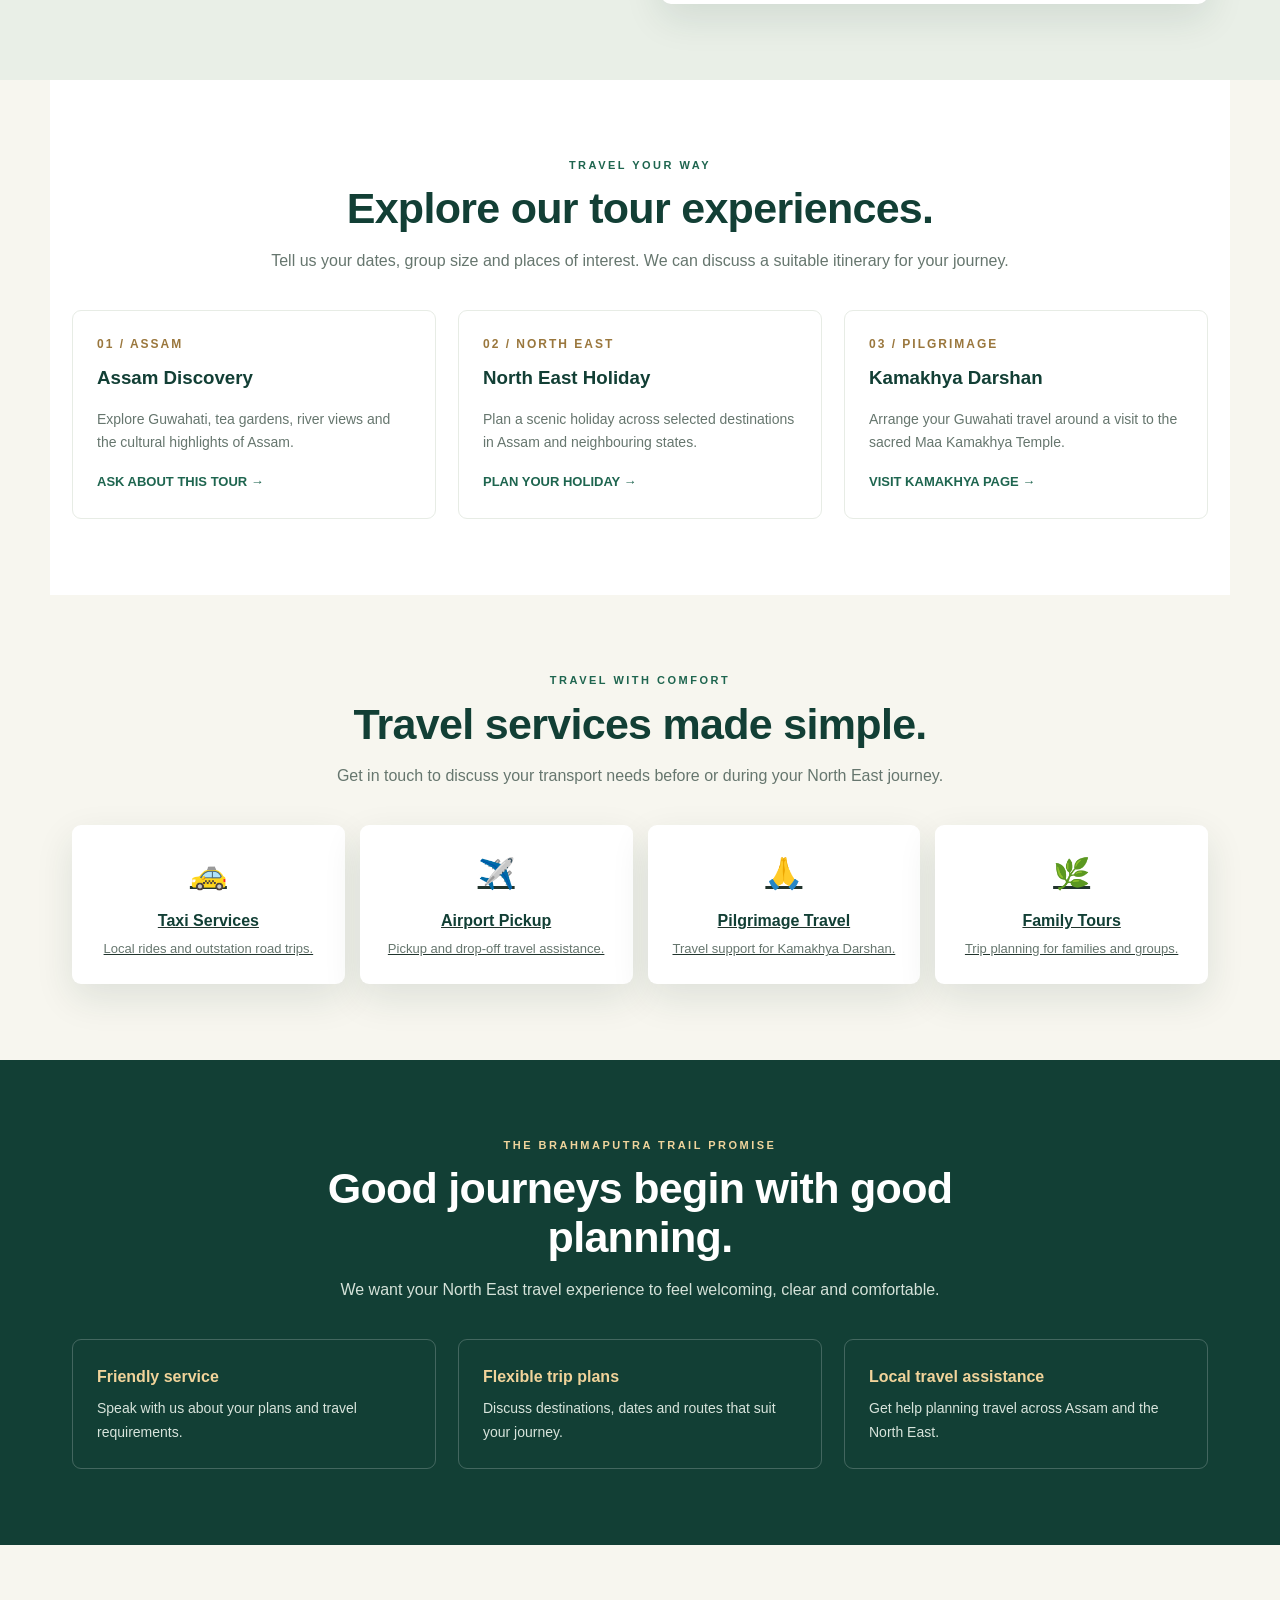
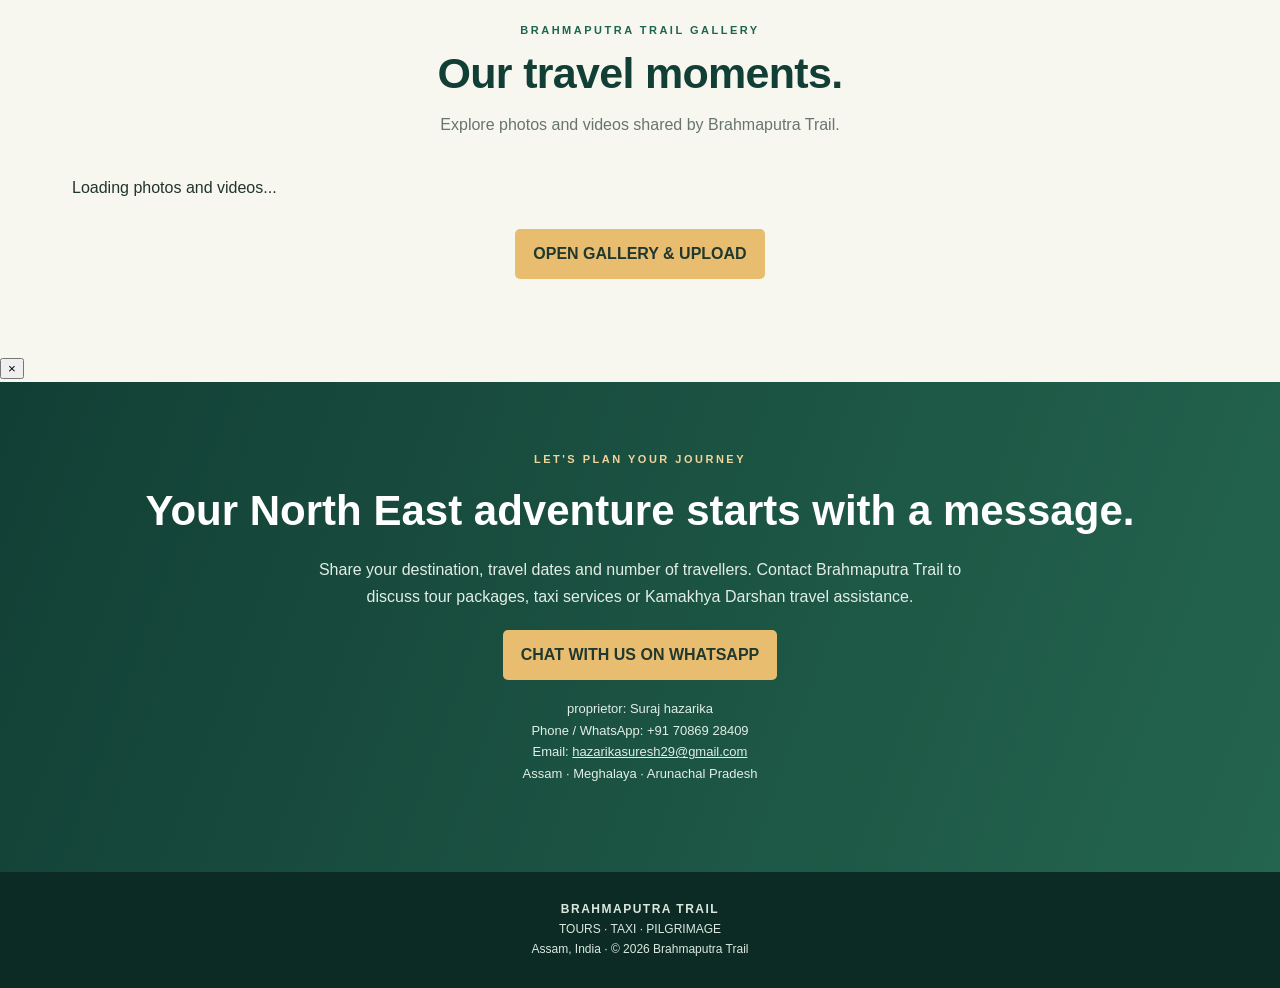
==== commit 6e49a721: "Update index.html update some feature" ====
--- a/index.html
+++ b/index.html
@@ -181,8 +181,10 @@
 <div class="eyebrow">LET'S PLAN YOUR JOURNEY</div><h2>Your North East adventure starts with a message.</h2>
 <p>Share your destination, travel dates and number of travellers. Contact Brahmaputra Trail to discuss tour packages, taxi services or Kamakhya Darshan travel assistance.</p>
 <a class="btn" href="https://wa.me/917086928409?text=Hello%20Brahmaputra%20Trail%2C%20I%20want%20to%20plan%20a%20trip.">CHAT WITH US ON WHATSAPP</a>
-<p style="margin-top:18px;font-size:13px">
-Phone / WhatsApp: +91 70869 28409<br>
+<p style="margin-top:18px;font-size:13px">proprietor: Suraj hazarika<br>
+Phone / WhatsApp: +91 70869 28409<br>Email:
+<a
+href="mailto:hazarikasuresh29@gmail.com">hazarikasuresh29@gmail.com</a><br>
 Assam · Meghalaya · Arunachal Pradesh
 </p>
 </section>
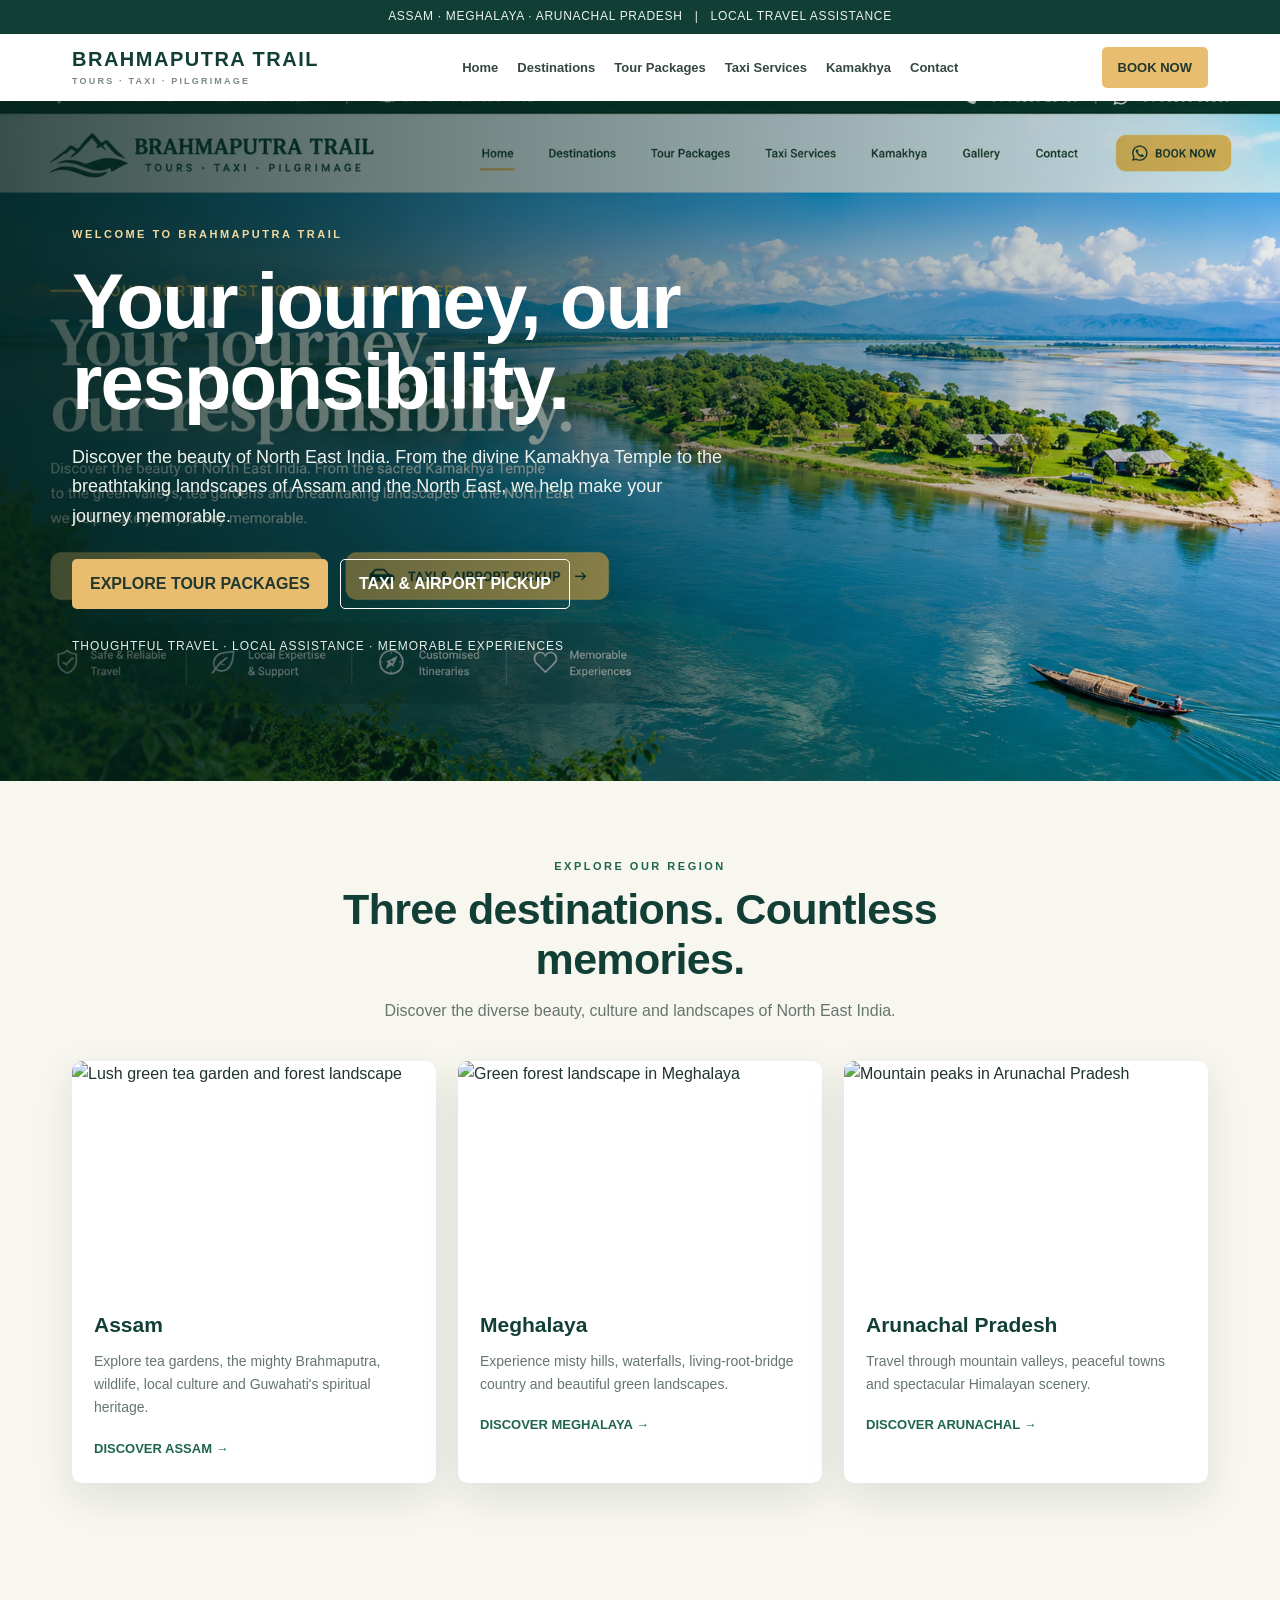
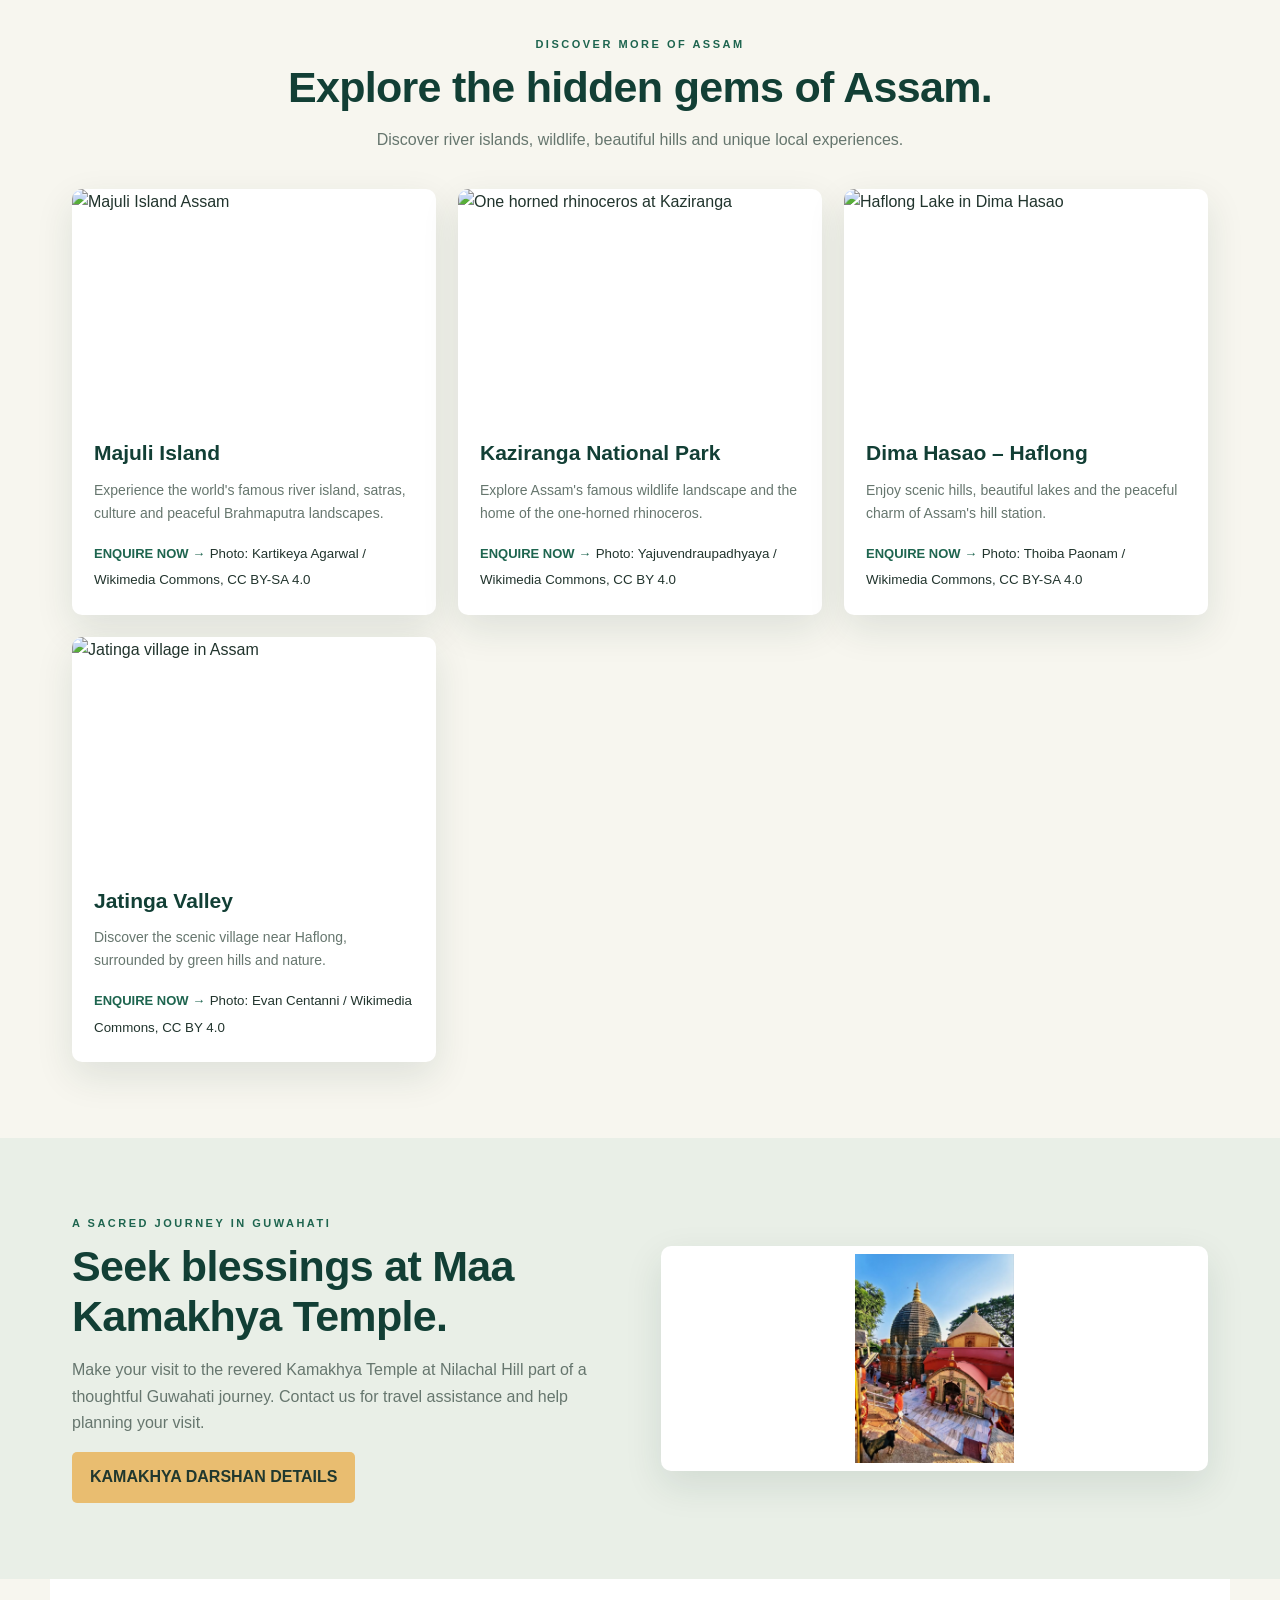
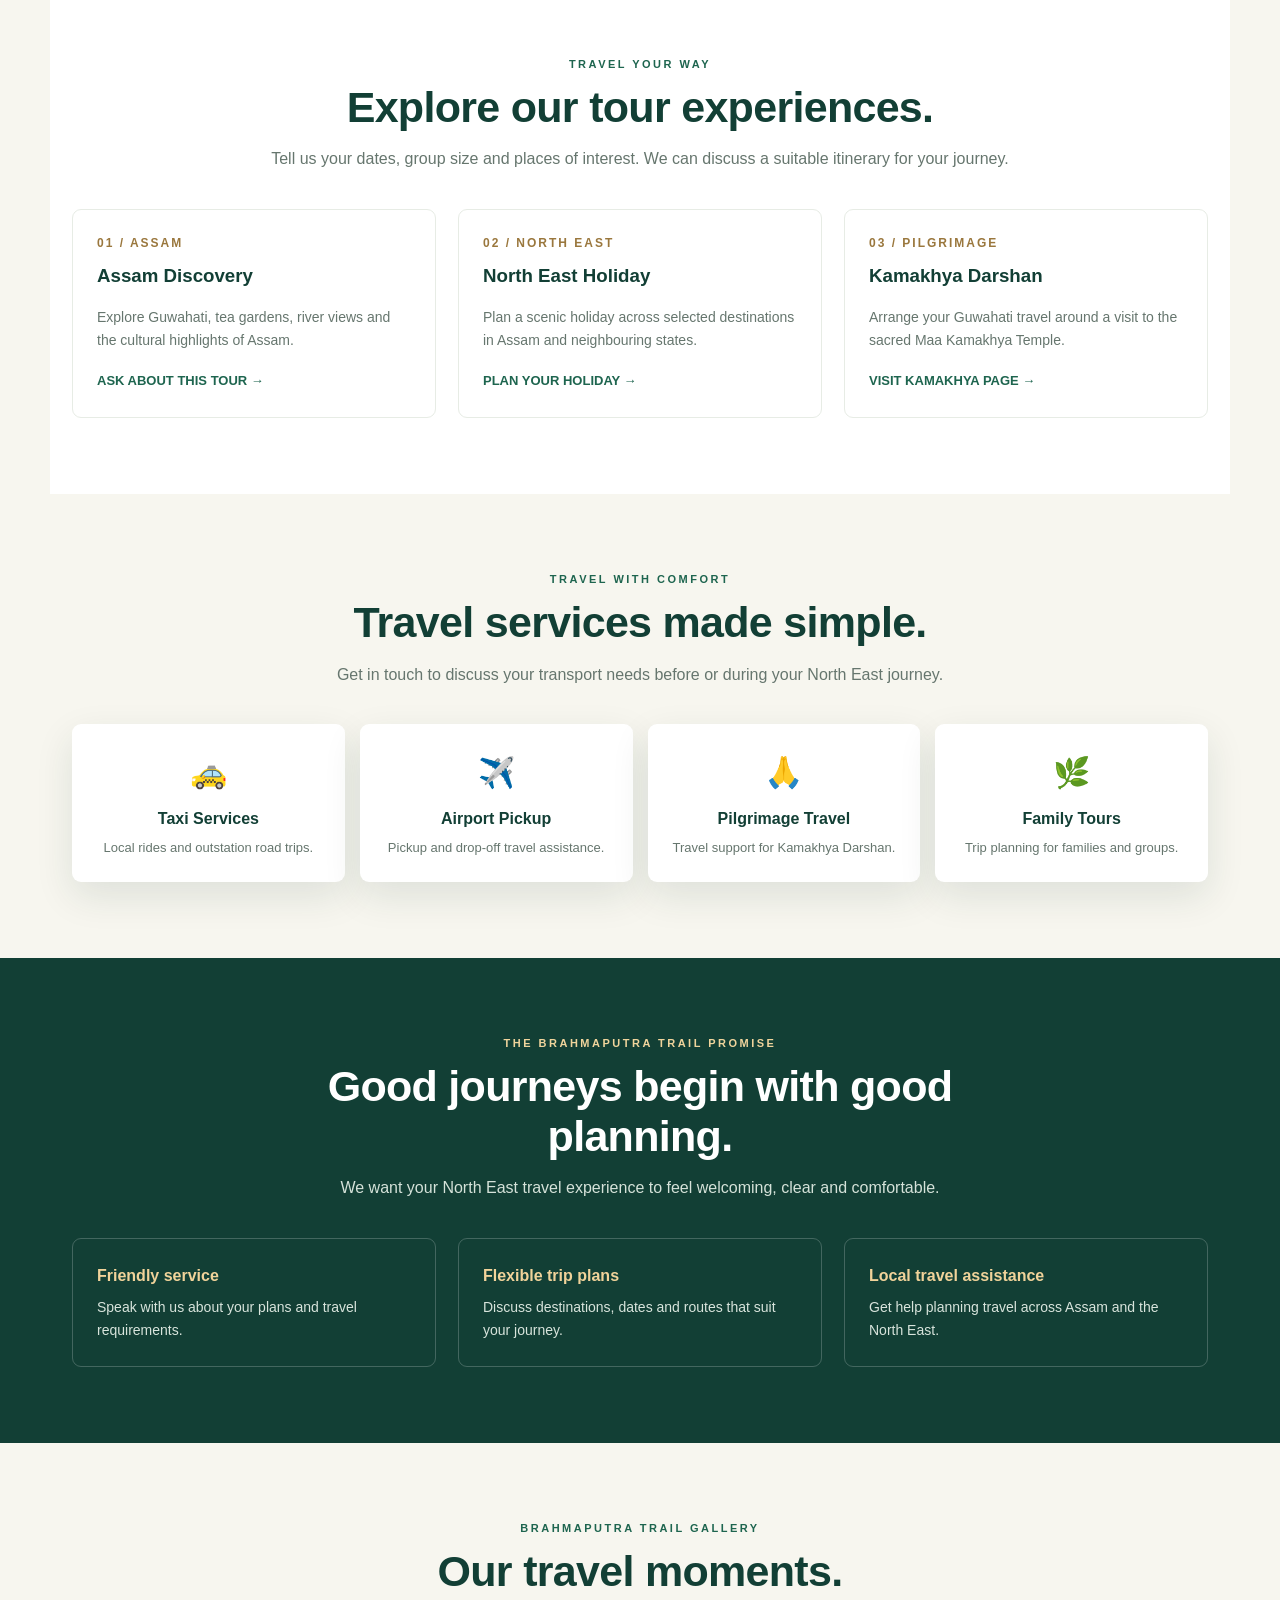
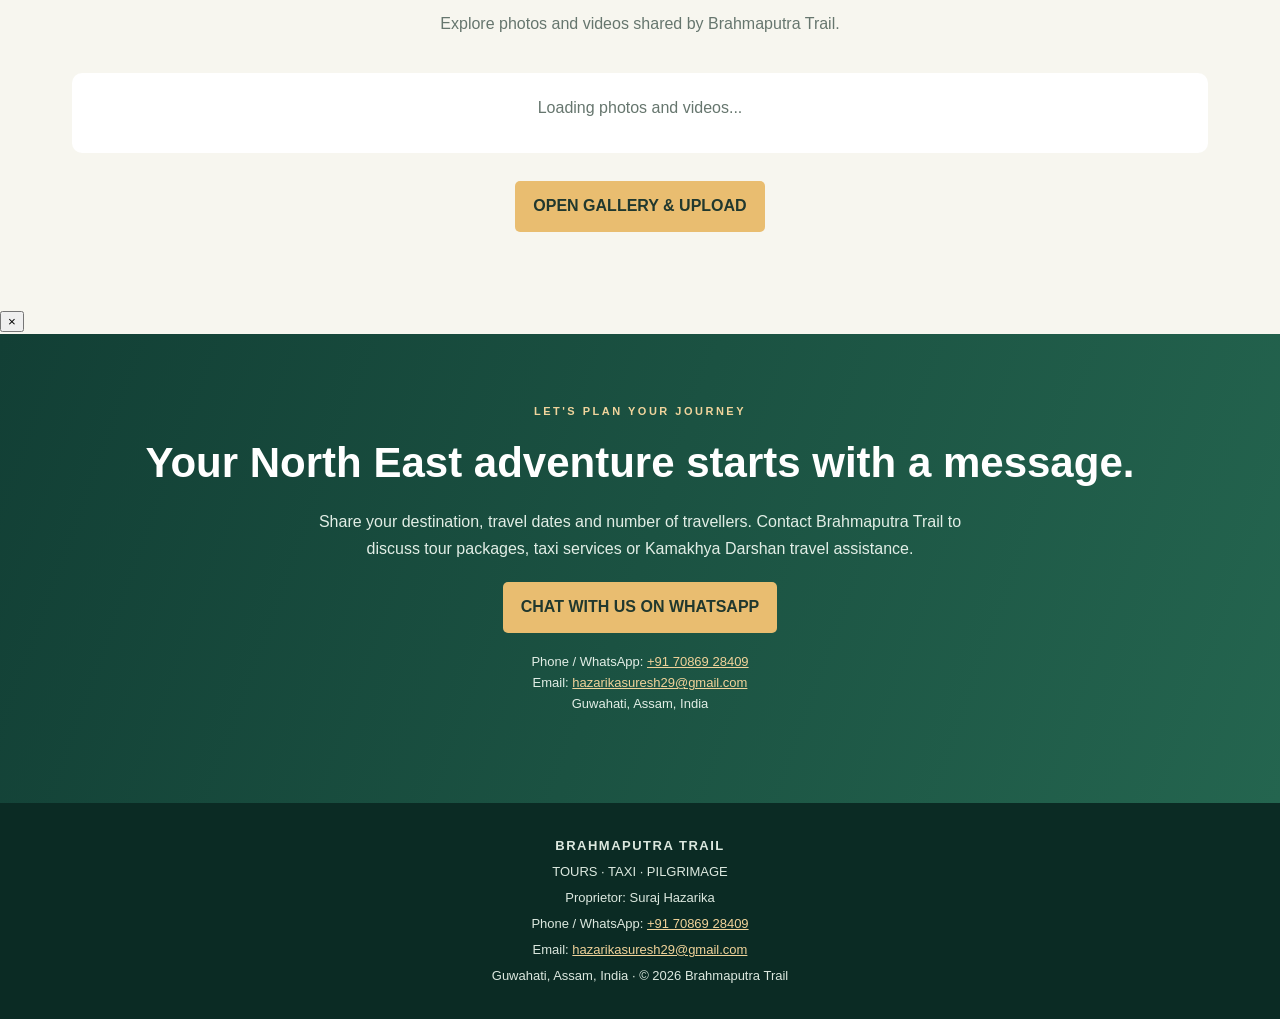
==== commit e1ad070b: "Update Brahmaputra Trail homepage design and contact details" ====
--- a/index.html
+++ b/index.html
@@ -1,3 +1,4 @@
+
 <!doctype html>
 <html lang="en">
 <head>
@@ -6,189 +7,943 @@
 <meta name="description" content="Discover Assam, Meghalaya and Arunachal Pradesh with Brahmaputra Trail. Explore tour packages, Kamakhya Darshan, taxi services and airport transfers.">
 <meta name="theme-color" content="#123f35">
 <title>Brahmaputra Trail | Explore North East India</title>
+
 <style>
-:root{--forest:#123f35;--green:#1e654f;--gold:#e9bd70;--cream:#f7f6ef;--ink:#21342d;--muted:#66766e;--white:#fff;--shadow:0 14px 38px rgba(16,55,43,.11)}
-*{box-sizing:border-box}html{scroll-behavior:smooth}body{margin:0;font-family:Arial,Helvetica,sans-serif;color:var(--ink);background:var(--cream);line-height:1.65}a{color:inherit}
-.topbar{background:var(--forest);color:#eaf2ec;text-align:center;padding:7px 14px;font-size:12px;letter-spacing:.7px}
-header{position:sticky;top:0;z-index:20;background:rgba(255,255,255,.97);box-shadow:0 3px 18px #102d2110}
-.nav{max-width:1180px;margin:auto;padding:13px 22px;display:flex;align-items:center;justify-content:space-between;gap:18px}
-.brand{text-decoration:none;color:var(--forest);font-weight:900;letter-spacing:1.5px;font-size:20px;line-height:1.15}.brand small{display:block;font-size:9px;letter-spacing:2.2px;color:#7b8a80;margin-top:5px}
-nav{display:flex;align-items:center;gap:19px;flex-wrap:wrap}nav a{text-decoration:none;font-size:13px;font-weight:700;color:#34483e}nav a:hover{color:var(--green)}
-.nav-cta,.btn{display:inline-block;text-decoration:none;font-weight:800;border-radius:5px;padding:12px 18px;background:var(--gold);color:#20382e;transition:.2s}.nav-cta{padding:10px 16px;font-size:13px}.btn:hover,.nav-cta:hover{transform:translateY(-2px);filter:brightness(.97)}
- .hero{
+:root{
+--forest:#123f35;
+--green:#1e654f;
+--gold:#e9bd70;
+--cream:#f7f6ef;
+--ink:#21342d;
+--muted:#66766e;
+--white:#fff;
+--shadow:0 14px 38px rgba(16,55,43,.11);
+}
+
+*{box-sizing:border-box}
+html{scroll-behavior:smooth}
+body{
+margin:0;
+font-family:Arial,Helvetica,sans-serif;
+color:var(--ink);
+background:var(--cream);
+line-height:1.65;
+}
+a{color:inherit}
+
+.topbar{
+background:var(--forest);
+color:#eaf2ec;
+text-align:center;
+padding:7px 14px;
+font-size:12px;
+letter-spacing:.7px;
+}
+
+header{
+position:sticky;
+top:0;
+z-index:20;
+background:rgba(255,255,255,.97);
+box-shadow:0 3px 18px #102d2110;
+}
+
+.nav{
+max-width:1180px;
+margin:auto;
+padding:13px 22px;
+display:flex;
+align-items:center;
+justify-content:space-between;
+gap:18px;
+}
+
+.brand{
+text-decoration:none;
+color:var(--forest);
+font-weight:900;
+letter-spacing:1.5px;
+font-size:20px;
+line-height:1.15;
+}
+
+.brand small{
+display:block;
+font-size:9px;
+letter-spacing:2.2px;
+color:#7b8a80;
+margin-top:5px;
+}
+
+nav{
+display:flex;
+align-items:center;
+gap:19px;
+flex-wrap:wrap;
+}
+
+nav a{
+text-decoration:none;
+font-size:13px;
+font-weight:700;
+color:#34483e;
+}
+
+nav a:hover{color:var(--green)}
+
+.nav-cta,.btn{
+display:inline-block;
+text-decoration:none;
+font-weight:800;
+border-radius:5px;
+padding:12px 18px;
+background:var(--gold);
+color:#20382e;
+transition:.2s;
+}
+
+.nav-cta{
+padding:10px 16px;
+font-size:13px;
+}
+
+.btn:hover,.nav-cta:hover{
+transform:translateY(-2px);
+filter:brightness(.97);
+}
+
+/* HERO */
+
+.hero{
 min-height:680px;
 display:flex;
 align-items:center;
 color:#fff;
 background:
-linear-gradient(90deg,rgba(5,34,27,.78),rgba(5,34,27,.38) 58%,rgba(5,34,27,.08)),
+linear-gradient(
+90deg,
+rgba(5,34,27,.78),
+rgba(5,34,27,.38) 58%,
+rgba(5,34,27,.08)
+),
 url('brahmaputra-hero.png') center/cover no-repeat;
 }
-.hero-inner{max-width:1180px;width:100%;margin:auto;padding:90px 22px}.eyebrow{font-size:11px;letter-spacing:2.5px;font-weight:900;color:var(--green)}.hero .eyebrow{color:#f4d99f}
-.hero h1{font-size:clamp(43px,7vw,78px);line-height:1.04;max-width:760px;margin:17px 0 20px;letter-spacing:-1.8px}.hero p{font-size:18px;max-width:650px;color:#f1f4ee;margin:0 0 27px}.btn-light{display:inline-block;text-decoration:none;border:1px solid #fff;color:white;padding:11px 18px;border-radius:5px;font-weight:800;margin:7px 5px 0 0}.hero-note{margin-top:28px;font-size:12px;letter-spacing:1px;color:#e6eee8}
-.section{max-width:1180px;margin:auto;padding:76px 22px}.section-head{text-align:center;max-width:760px;margin:0 auto 36px}.section h2{font-size:clamp(29px,4vw,43px);line-height:1.15;color:var(--forest);margin:10px 0 14px;letter-spacing:-.7px}.section-head p{color:var(--muted);margin:0}
-.grid{display:grid;grid-template-columns:repeat(3,minmax(0,1fr));gap:22px}.card{background:#fff;border-radius:10px;overflow:hidden;box-shadow:var(--shadow);transition:transform .2s}.card:hover{transform:translateY(-4px)}.card img{display:block;width:100%;height:225px;object-fit:cover}.card-body{padding:22px}.card h3{color:var(--forest);margin:0 0 8px;font-size:21px}.card p{margin:0 0 15px;color:var(--muted);font-size:14px}.text-link{color:var(--green);font-weight:800;text-decoration:none;font-size:13px}
-.intro-band{background:#e9efe7}.two-col{display:grid;grid-template-columns:1fr 1fr;gap:42px;align-items:center}.two-col img{width:100%;height:390px;object-fit:cover;border-radius:10px;box-shadow:var(--shadow)}.two-col p{color:var(--muted)}
-.temple-photo{object-fit:contain!important;background:#fff;height:225px!important;padding:8px}
-.packages{background:#fff}.package-card{border:1px solid #e7ece5;border-radius:9px;padding:24px;background:#fff}.package-card .number{font-size:12px;color:#9a773d;font-weight:900;letter-spacing:2px}.package-card h3{color:var(--forest);margin:8px 0}.package-card p{font-size:14px;color:var(--muted)}
-.services{display:grid;grid-template-columns:repeat(4,1fr);gap:15px}.service{background:#fff;padding:24px 18px;border-radius:9px;text-align:center;box-shadow:var(--shadow)}.service .icon{font-size:30px}.service h3{font-size:16px;color:var(--forest);margin:9px 0 4px}.service p{font-size:13px;color:var(--muted);margin:0}
-.promise{background:var(--forest);color:white}.promise .section h2,.promise h2{color:white}.promise .section-head p{color:#d5e2d9}.promise-grid{display:grid;grid-template-columns:repeat(3,1fr);gap:22px}.promise-item{border:1px solid #ffffff35;border-radius:9px;padding:24px}.promise-item b{display:block;color:#f1d39a;margin-bottom:7px}.promise-item p{font-size:14px;color:#d8e4dc;margin:0}
-.gallery{display:grid;grid-template-columns:1.2fr 1fr 1fr;gap:14px}.gallery img{width:100%;height:230px;object-fit:cover;border-radius:8px}.gallery img:first-child{height:474px;grid-row:span 2}
-.cta{background:linear-gradient(110deg,#123f35,#24654f);color:#fff;text-align:center;padding:68px 22px}.cta h2{font-size:clamp(29px,4vw,42px);margin:8px 0 12px}.cta p{max-width:680px;margin:0 auto 20px;color:#e2eee6}.cta .eyebrow{color:#f0d49c}
-footer{background:#0b2b24;color:#dce8df;padding:28px 22px;text-align:center;font-size:12px}footer strong{letter-spacing:1.5px}
-@media(max-width:850px){.nav{flex-wrap:wrap;justify-content:center}nav{justify-content:center;gap:12px}.grid{grid-template-columns:repeat(2,minmax(0,1fr))}.services{grid-template-columns:repeat(2,1fr)}.two-col{grid-template-columns:1fr}.two-col img{height:300px}}
-@media(max-width:560px){.topbar{font-size:10px}.nav{padding:12px}.brand{text-align:center}nav{gap:9px 13px}nav a{font-size:12px}.nav-cta{width:100%;text-align:center}.hero{min-height:560px;background-position:center}.hero-inner{padding:65px 20px}.hero p{font-size:16px}.section{padding:55px 17px}.grid{grid-template-columns:1fr}.card img{height:215px}.services{grid-template-columns:1fr 1fr}.promise-grid{grid-template-columns:1fr}.gallery{grid-template-columns:1fr 1fr}.gallery img,.gallery img:first-child{height:175px;grid-row:auto}.gallery img:first-child{grid-column:span 2}.two-col img{height:260px}}
+
+.hero-inner{
+max-width:1180px;
+width:100%;
+margin:auto;
+padding:90px 22px;
+}
+
+.eyebrow{
+font-size:11px;
+letter-spacing:2.5px;
+font-weight:900;
+color:var(--green);
+}
+
+.hero .eyebrow{color:#f4d99f}
+
+.hero h1{
+font-size:clamp(43px,7vw,78px);
+line-height:1.04;
+max-width:760px;
+margin:17px 0 20px;
+letter-spacing:-1.8px;
+}
+
+.hero p{
+font-size:18px;
+max-width:650px;
+color:#f1f4ee;
+margin:0 0 27px;
+}
+
+.hero-actions{
+display:flex;
+flex-wrap:wrap;
+gap:12px;
+align-items:center;
+}
+
+.hero-actions .btn,
+.hero-actions .btn-light{
+margin:0;
+min-height:46px;
+display:inline-flex;
+align-items:center;
+justify-content:center;
+}
+
+.btn-light{
+display:inline-block;
+text-decoration:none;
+border:1px solid #fff;
+color:white;
+padding:11px 18px;
+border-radius:5px;
+font-weight:800;
+}
+
+.hero-note{
+margin-top:28px;
+font-size:12px;
+letter-spacing:1px;
+color:#e6eee8;
+}
+
+/* GENERAL SECTIONS */
+
+.section{
+max-width:1180px;
+margin:auto;
+padding:76px 22px;
+}
+
+.section-head{
+text-align:center;
+max-width:760px;
+margin:0 auto 36px;
+}
+
+.section h2{
+font-size:clamp(29px,4vw,43px);
+line-height:1.15;
+color:var(--forest);
+margin:10px 0 14px;
+letter-spacing:-.7px;
+}
+
+.section-head p{color:var(--muted);margin:0}
+
+.grid{
+display:grid;
+grid-template-columns:repeat(3,minmax(0,1fr));
+gap:22px;
+}
+
+.card{
+background:#fff;
+border-radius:10px;
+overflow:hidden;
+box-shadow:var(--shadow);
+transition:transform .2s;
+height:100%;
+}
+
+.card:hover{transform:translateY(-4px)}
+
+.card img{
+display:block;
+width:100%;
+height:225px;
+object-fit:cover;
+}
+
+.card-body{padding:22px;height:100%}
+
+.card h3{
+color:var(--forest);
+margin:0 0 8px;
+font-size:21px;
+}
+
+.card p{
+margin:0 0 15px;
+color:var(--muted);
+font-size:14px;
+}
+
+.text-link{
+color:var(--green);
+font-weight:800;
+text-decoration:none;
+font-size:13px;
+}
+
+/* KAMAKHYA */
+
+.intro-band{background:#e9efe7}
+
+.two-col{
+display:grid;
+grid-template-columns:1fr 1fr;
+gap:42px;
+align-items:center;
+}
+
+.two-col img{
+width:100%;
+height:390px;
+object-fit:cover;
+border-radius:10px;
+box-shadow:var(--shadow);
+}
+
+.two-col p{color:var(--muted)}
+
+.temple-photo{
+object-fit:contain!important;
+background:#fff;
+height:225px!important;
+padding:8px;
+}
+
+/* TOUR PACKAGES */
+
+.packages{background:#fff}
+
+.package-card{
+border:1px solid #e7ece5;
+border-radius:9px;
+padding:24px;
+background:#fff;
+}
+
+.package-card .number{
+font-size:12px;
+color:#9a773d;
+font-weight:900;
+letter-spacing:2px;
+}
+
+.package-card h3{
+color:var(--forest);
+margin:8px 0;
+}
+
+.package-card p{
+font-size:14px;
+color:var(--muted);
+}
+
+/* SERVICES */
+
+.services{
+display:grid;
+grid-template-columns:repeat(4,1fr);
+gap:15px;
+}
+
+.service{
+background:#fff;
+padding:24px 18px;
+border-radius:9px;
+text-align:center;
+box-shadow:var(--shadow);
+text-decoration:none;
+}
+
+.service .icon{font-size:30px}
+
+.service h3{
+font-size:16px;
+color:var(--forest);
+margin:9px 0 4px;
+}
+
+.service p{
+font-size:13px;
+color:var(--muted);
+margin:0;
+}
+
+/* PROMISE */
+
+.promise{
+background:var(--forest);
+color:white;
+}
+
+.promise .section h2,.promise h2{color:white}
+
+.promise .section-head p{color:#d5e2d9}
+
+.promise-grid{
+display:grid;
+grid-template-columns:repeat(3,1fr);
+gap:22px;
+}
+
+.promise-item{
+border:1px solid #ffffff35;
+border-radius:9px;
+padding:24px;
+}
+
+.promise-item b{
+display:block;
+color:#f1d39a;
+margin-bottom:7px;
+}
+
+.promise-item p{
+font-size:14px;
+color:#d8e4dc;
+margin:0;
+}
+
+/* GALLERY */
+
+.gallery{
+display:grid;
+grid-template-columns:1.2fr 1fr 1fr;
+gap:14px;
+}
+
+.gallery img{
+width:100%;
+height:230px;
+object-fit:cover;
+border-radius:8px;
+}
+
+.gallery img:first-child{
+height:474px;
+grid-row:span 2;
+}
+
+.live-gallery{
+min-height:80px;
+text-align:center;
+color:var(--muted);
+padding:22px;
+background:#fff;
+border-radius:10px;
+}
+
+.gallery-status{margin:0}
+
+/* CONTACT */
+
+.cta{
+background:linear-gradient(110deg,#123f35,#24654f);
+color:#fff;
+text-align:center;
+padding:68px 22px;
+}
+
+.cta h2{
+font-size:clamp(29px,4vw,42px);
+margin:8px 0 12px;
+}
+
+.cta p{
+max-width:680px;
+margin:0 auto 20px;
+color:#e2eee6;
+}
+
+.cta .eyebrow{color:#f0d49c}
+
+.cta a:not(.btn){color:#f1d39a}
+
+/* FOOTER */
+
+footer{
+background:#0b2b24;
+color:#dce8df;
+padding:30px 18px;
+text-align:center;
+font-size:13px;
+line-height:2;
+overflow-wrap:anywhere;
+}
+
+footer strong{letter-spacing:1.5px}
+footer a{color:#f1d39a}
+
+/* RESPONSIVE TABLET */
+
+@media(max-width:850px){
+.nav{
+flex-wrap:wrap;
+justify-content:center;
+}
+
+nav{
+justify-content:center;
+gap:12px;
+}
+
+.grid{
+grid-template-columns:repeat(2,minmax(0,1fr));
+}
+
+.services{
+grid-template-columns:repeat(2,minmax(0,1fr));
+}
+
+.two-col{
+grid-template-columns:1fr;
+gap:26px;
+}
+
+.two-col img{height:300px}
+.hero{min-height:610px}
+}
+
+/* RESPONSIVE MOBILE */
+
+@media(max-width:560px){
+
+.topbar{font-size:10px}
+
+.nav{
+padding:12px 14px;
+gap:12px;
+}
+
+.brand{
+text-align:center;
+width:100%;
+}
+
+nav{
+width:100%;
+justify-content:center;
+gap:10px 13px;
+}
+
+nav a{font-size:12px}
+
+.nav-cta{
+width:100%;
+text-align:center;
+}
+
+.hero{
+min-height:590px;
+background-position:center;
+}
+
+.hero-inner{padding:58px 19px}
+
+.hero h1{
+font-size:clamp(39px,11vw,54px);
+letter-spacing:-1px;
+}
+
+.hero p{
+font-size:16px;
+line-height:1.6;
+}
+
+.hero-actions{
+align-items:stretch;
+flex-direction:column;
+}
+
+.hero-actions .btn,
+.hero-actions .btn-light{
+width:100%;
+text-align:center;
+}
+
+.hero-note{line-height:1.7}
+
+.section{padding:52px 17px}
+
+.grid{
+grid-template-columns:1fr;
+gap:18px;
+}
+
+.card img{height:215px}
+
+.services{
+grid-template-columns:1fr 1fr;
+gap:12px;
+}
+
+.service{padding:19px 12px}
+
+.promise-grid{
+grid-template-columns:1fr;
+gap:14px;
+}
+
+.gallery{
+grid-template-columns:1fr 1fr;
+}
+
+.gallery img,
+.gallery img:first-child{
+height:175px;
+grid-row:auto;
+}
+
+.gallery img:first-child{grid-column:span 2}
+
+.two-col img{height:250px}
+
+.cta{padding:55px 18px}
+
+.cta .btn{
+max-width:100%;
+white-space:normal;
+}
+
+footer{font-size:12px}
+}
+
+html{scroll-padding-top:105px}
+
+a:focus-visible,
+button:focus-visible{
+outline:3px solid #d49d42;
+outline-offset:3px;
+}
 </style>
 </head>
+
 <body>
-<div class="topbar">ASSAM · MEGHALAYA · ARUNACHAL PRADESH &nbsp; | &nbsp; LOCAL TRAVEL ASSISTANCE</div>
+
+<div class="topbar">
+ASSAM · MEGHALAYA · ARUNACHAL PRADESH
+&nbsp; | &nbsp; LOCAL TRAVEL ASSISTANCE
+</div>
+
 <header>
 <div class="nav">
-<a class="brand" href="index.html">BRAHMAPUTRA TRAIL<small>TOURS · TAXI · PILGRIMAGE</small></a>
+
+<a class="brand" href="index.html">
+BRAHMAPUTRA TRAIL
+<small>TOURS · TAXI · PILGRIMAGE</small>
+</a>
+
 <nav aria-label="Main navigation">
-<a href="#home">Home</a><a href="#destinations">Destinations</a><a href="#tours">Tour Packages</a><a href="#services">Taxi Services</a><a href="#kamakhya">Kamakhya</a><a href="#contact">Contact</a>
+<a href="#home">Home</a>
+<a href="#destinations">Destinations</a>
+<a href="#tours">Tour Packages</a>
+<a href="#services">Taxi Services</a>
+<a href="#kamakhya">Kamakhya</a>
+<a href="#contact">Contact</a>
 </nav>
-<a class="nav-cta" href="https://wa.me/917086928409?text=Hello%20Brahmaputra%20Trail%2C%20I%20want%20to%20plan%20a%20trip.">BOOK NOW</a>
+
+<a class="nav-cta" href="https://wa.me/917086928409?text=Hello%20Brahmaputra%20Trail%2C%20I%20want%20to%20plan%20a%20trip.">
+BOOK NOW
+</a>
+
 </div>
 </header>
+
 <main>
+
+<!-- HERO SECTION -->
+
 <section class="hero" id="home">
 <div class="hero-inner">
-<div class="eyebrow">
+
+<div class="eyebrow">WELCOME TO BRAHMAPUTRA TRAIL</div>
+
+<h1>Your journey, our responsibility.</h1>
+
+<p>
+Discover the beauty of North East India. From the divine Kamakhya Temple to the breathtaking landscapes of Assam and the North East, we help make your journey memorable.
+</p>
+
+<div class="hero-actions">
 <a class="btn" href="#tours">EXPLORE TOUR PACKAGES</a>
 <a class="btn-light" href="#services">TAXI & AIRPORT PICKUP</a>
-<div class="hero-note">THOUGHTFUL TRAVEL · LOCAL ASSISTANCE · MEMORABLE EXPERIENCES</div>
+</div>
+
+<div class="hero-note">
+THOUGHTFUL TRAVEL · LOCAL ASSISTANCE · MEMORABLE EXPERIENCES
+</div>
+
 </div>
 </section>
 
+<!-- DESTINATIONS -->
+
 <section class="section" id="destinations">
-<div class="section-head"><div class="eyebrow">EXPLORE OUR REGION</div><h2>Three destinations. Countless memories.</h2><p>Discover the diverse beauty, culture and landscapes of North East India.</p></div>
+
+<div class="section-head">
+<div class="eyebrow">EXPLORE OUR REGION</div>
+<h2>Three destinations. Countless memories.</h2>
+<p>Discover the diverse beauty, culture and landscapes of North East India.</p>
+</div>
+
 <div class="grid">
-<article class="card"><img src="https://images.unsplash.com/photo-1511497584788-876760111969?auto=format&fit=crop&w=900&q=85" alt="Lush green tea garden and forest landscape"><div class="card-body"><h3>Assam</h3><p>Explore tea gardens, the mighty Brahmaputra, wildlife, local culture and Guwahati's spiritual heritage.</p><a class="text-link" href="#tours">DISCOVER ASSAM →</a></div></article>
-<article class="card"><img src="https://images.unsplash.com/photo-1441974231531-c6227db76b6e?auto=format&fit=crop&w=900&q=85" alt="Green forest landscape in Meghalaya"><div class="card-body"><h3>Meghalaya</h3><p>Experience misty hills, waterfalls, living-root-bridge country and beautiful green landscapes.</p><a class="text-link" href="#tours">DISCOVER MEGHALAYA →</a></div></article>
-<article class="card"><img src="https://images.unsplash.com/photo-1464822759023-fed622ff2c3b?auto=format&fit=crop&w=900&q=85" alt="Mountain peaks in Arunachal Pradesh"><div class="card-body"><h3>Arunachal Pradesh</h3><p>Travel through mountain valleys, peaceful towns and spectacular Himalayan scenery.</p><a class="text-link" href="#tours">DISCOVER ARUNACHAL →</a></div></article>
+
+<article class="card">
+<img src="https://images.unsplash.com/photo-1511497584788-876760111969?auto=format&fit=crop&w=900&q=85" alt="Lush green tea garden and forest landscape">
+<div class="card-body">
+<h3>Assam</h3>
+<p>Explore tea gardens, the mighty Brahmaputra, wildlife, local culture and Guwahati's spiritual heritage.</p>
+<a class="text-link" href="#tours">DISCOVER ASSAM →</a>
+</div>
+</article>
+
+<article class="card">
+<img src="https://images.unsplash.com/photo-1441974231531-c6227db76b6e?auto=format&fit=crop&w=900&q=85" alt="Green forest landscape in Meghalaya">
+<div class="card-body">
+<h3>Meghalaya</h3>
+<p>Experience misty hills, waterfalls, living-root-bridge country and beautiful green landscapes.</p>
+<a class="text-link" href="#tours">DISCOVER MEGHALAYA →</a>
+</div>
+</article>
+
+<article class="card">
+<img src="https://images.unsplash.com/photo-1464822759023-fed622ff2c3b?auto=format&fit=crop&w=900&q=85" alt="Mountain peaks in Arunachal Pradesh">
+<div class="card-body">
+<h3>Arunachal Pradesh</h3>
+<p>Travel through mountain valleys, peaceful towns and spectacular Himalayan scenery.</p>
+<a class="text-link" href="#tours">DISCOVER ARUNACHAL →</a>
+</div>
+</article>
+
 </div>
 </section>
+
+<!-- ASSAM DESTINATIONS -->
+
 <section class="section" id="assam-destinations">
-  <div class="section-head">
-    <div class="eyebrow">DISCOVER MORE OF ASSAM</div>
-    <h2>Explore the hidden gems of Assam.</h2>
-    <p>Discover river islands, wildlife, beautiful hills and unique local experiences.</p>
-  </div>
-
-  <div class="grid">
-
-    <article class="card">
-      <img src="https://commons.wikimedia.org/wiki/Special:FilePath/Majuli_island.jpg" alt="Majuli Island Assam" loading="lazy">
-      <div class="card-body">
-        <h3>Majuli Island</h3>
-        <p>Experience the world's famous river island, satras, culture and peaceful Brahmaputra landscapes.</p>
-        <a class="text-link" href="https://wa.me/919085356569?text=I%20want%20to%20explore%20Majuli%20Island" target="_blank">ENQUIRE NOW →</a>
-        <small>Photo: Kartikeya Agarwal / Wikimedia Commons, CC BY-SA 4.0</small>
-      </div>
-    </article>
-
-    <article class="card">
-      <img src="https://commons.wikimedia.org/wiki/Special:FilePath/Rhino_from_Assam.jpg" alt="One horned rhinoceros at Kaziranga" loading="lazy">
-      <div class="card-body">
-        <h3>Kaziranga National Park</h3>
-        <p>Explore Assam's famous wildlife landscape and the home of the one-horned rhinoceros.</p>
-        <a class="text-link" href="https://wa.me/919085356569?text=I%20want%20a%20Kaziranga%20tour" target="_blank">ENQUIRE NOW →</a>
-        <small>Photo: Yajuvendraupadhyaya / Wikimedia Commons, CC BY 4.0</small>
-      </div>
-    </article>
-
-    <article class="card">
-      <img src="https://commons.wikimedia.org/wiki/Special:FilePath/Haflong_Lake.jpg" alt="Haflong Lake in Dima Hasao" loading="lazy">
-      <div class="card-body">
-        <h3>Dima Hasao – Haflong</h3>
-        <p>Enjoy scenic hills, beautiful lakes and the peaceful charm of Assam's hill station.</p>
-        <a class="text-link" href="https://wa.me/919085356569?text=I%20want%20a%20Haflong%20tour" target="_blank">ENQUIRE NOW →</a>
-        <small>Photo: Thoiba Paonam / Wikimedia Commons, CC BY-SA 4.0</small>
-      </div>
-    </article>
-
-    <article class="card">
-      <img src="https://commons.wikimedia.org/wiki/Special:FilePath/Overhead_view_of_Jatinga_village%2C_Assam.jpg" alt="Jatinga village in Assam" loading="lazy">
-      <div class="card-body">
-        <h3>Jatinga Valley</h3>
-        <p>Discover the scenic village near Haflong, surrounded by green hills and nature.</p>
-        <a class="text-link" href="https://wa.me/919085356569?text=I%20want%20to%20visit%20Jatinga" target="_blank">ENQUIRE NOW →</a>
-        <small>Photo: Evan Centanni / Wikimedia Commons, CC BY 4.0</small>
-      </div>
-    </article>
-
-  </div>
+
+<div class="section-head">
+<div class="eyebrow">DISCOVER MORE OF ASSAM</div>
+<h2>Explore the hidden gems of Assam.</h2>
+<p>Discover river islands, wildlife, beautiful hills and unique local experiences.</p>
+</div>
+
+<div class="grid">
+
+<article class="card">
+<img src="https://commons.wikimedia.org/wiki/Special:FilePath/Majuli_island.jpg" alt="Majuli Island Assam" loading="lazy">
+<div class="card-body">
+<h3>Majuli Island</h3>
+<p>Experience the world's famous river island, satras, culture and peaceful Brahmaputra landscapes.</p>
+<a class="text-link" href="https://wa.me/917086928409?text=I%20want%20to%20explore%20Majuli%20Island" target="_blank" rel="noopener">ENQUIRE NOW →</a>
+<small>Photo: Kartikeya Agarwal / Wikimedia Commons, CC BY-SA 4.0</small>
+</div>
+</article>
+
+<article class="card">
+<img src="https://commons.wikimedia.org/wiki/Special:FilePath/Rhino_from_Assam.jpg" alt="One horned rhinoceros at Kaziranga" loading="lazy">
+<div class="card-body">
+<h3>Kaziranga National Park</h3>
+<p>Explore Assam's famous wildlife landscape and the home of the one-horned rhinoceros.</p>
+<a class="text-link" href="https://wa.me/917086928409?text=I%20want%20a%20Kaziranga%20tour" target="_blank" rel="noopener">ENQUIRE NOW →</a>
+<small>Photo: Yajuvendraupadhyaya / Wikimedia Commons, CC BY 4.0</small>
+</div>
+</article>
+
+<article class="card">
+<img src="https://commons.wikimedia.org/wiki/Special:FilePath/Haflong_Lake.jpg" alt="Haflong Lake in Dima Hasao" loading="lazy">
+<div class="card-body">
+<h3>Dima Hasao – Haflong</h3>
+<p>Enjoy scenic hills, beautiful lakes and the peaceful charm of Assam's hill station.</p>
+<a class="text-link" href="https://wa.me/917086928409?text=I%20want%20a%20Haflong%20tour" target="_blank" rel="noopener">ENQUIRE NOW →</a>
+<small>Photo: Thoiba Paonam / Wikimedia Commons, CC BY-SA 4.0</small>
+</div>
+</article>
+
+<article class="card">
+<img src="https://commons.wikimedia.org/wiki/Special:FilePath/Overhead_view_of_Jatinga_village%2C_Assam.jpg" alt="Jatinga village in Assam" loading="lazy">
+<div class="card-body">
+<h3>Jatinga Valley</h3>
+<p>Discover the scenic village near Haflong, surrounded by green hills and nature.</p>
+<a class="text-link" href="https://wa.me/917086928409?text=I%20want%20to%20visit%20Jatinga" target="_blank" rel="noopener">ENQUIRE NOW →</a>
+<small>Photo: Evan Centanni / Wikimedia Commons, CC BY 4.0</small>
+</div>
+</article>
+
+</div>
 </section>
+
+<!-- KAMAKHYA -->
+
 <section class="intro-band" id="kamakhya">
 <div class="section two-col">
-<div><div class="eyebrow">A SACRED JOURNEY IN GUWAHATI</div><h2>Seek blessings at Maa Kamakhya Temple.</h2><p>Make your visit to the revered Kamakhya Temple at Nilachal Hill part of a thoughtful Guwahati journey. Contact us for travel assistance and help planning your visit.</p><a class="btn" href="kamakhya.html">KAMAKHYA DARSHAN DETAILS</a></div>
-<img src="IMG_20261104_201912.jpg" alt="Original photograph of Kamakhya Temple at Nilachal Hill, Guwahati" style="object-fit: cover;background:#fff;padding:10px">
+
+<div>
+<div class="eyebrow">A SACRED JOURNEY IN GUWAHATI</div>
+<h2>Seek blessings at Maa Kamakhya Temple.</h2>
+<p>
+Make your visit to the revered Kamakhya Temple at Nilachal Hill part of a thoughtful Guwahati journey. Contact us for travel assistance and help planning your visit.
+</p>
+<a class="btn" href="kamakhya.html">KAMAKHYA DARSHAN DETAILS</a>
+</div>
+
+<img class="temple-photo" src="IMG_20261104_201912.jpg" alt="Original photograph of Kamakhya Temple at Nilachal Hill, Guwahati">
+
 </div>
 </section>
 
+<!-- TOUR PACKAGES -->
+
 <section class="section packages" id="tours">
-<div class="section-head"><div class="eyebrow">TRAVEL YOUR WAY</div><h2>Explore our tour experiences.</h2><p>Tell us your dates, group size and places of interest. We can discuss a suitable itinerary for your journey.</p></div>
+
+<div class="section-head">
+<div class="eyebrow">TRAVEL YOUR WAY</div>
+<h2>Explore our tour experiences.</h2>
+<p>Tell us your dates, group size and places of interest. We can discuss a suitable itinerary for your journey.</p>
+</div>
+
 <div class="grid">
-<article class="package-card"><div class="number">01 / ASSAM</div><h3>Assam Discovery</h3><p>Explore Guwahati, tea gardens, river views and the cultural highlights of Assam.</p><a class="text-link" href="https://wa.me/917086928409?text=Hello%20Brahmaputra%20Trail%2C%20please%20share%20Assam%20tour%20details.">ASK ABOUT THIS TOUR →</a></article>
-<article class="package-card"><div class="number">02 / NORTH EAST</div><h3>North East Holiday</h3><p>Plan a scenic holiday across selected destinations in Assam and neighbouring states.</p><a class="text-link" href="https://wa.me/917086928409?text=Hello%20Brahmaputra%20Trail%2C%20please%20help%20plan%20a%20North%20East%20holiday.">PLAN YOUR HOLIDAY →</a></article>
-<article class="package-card"><div class="number">03 / PILGRIMAGE</div><h3>Kamakhya Darshan</h3><p>Arrange your Guwahati travel around a visit to the sacred Maa Kamakhya Temple.</p><a class="text-link" href="kamakhya.html">VISIT KAMAKHYA PAGE →</a></article>
+
+<article class="package-card">
+<div class="number">01 / ASSAM</div>
+<h3>Assam Discovery</h3>
+<p>Explore Guwahati, tea gardens, river views and the cultural highlights of Assam.</p>
+<a class="text-link" href="https://wa.me/917086928409?text=Hello%20Brahmaputra%20Trail%2C%20please%20share%20Assam%20tour%20details.">ASK ABOUT THIS TOUR →</a>
+</article>
+
+<article class="package-card">
+<div class="number">02 / NORTH EAST</div>
+<h3>North East Holiday</h3>
+<p>Plan a scenic holiday across selected destinations in Assam and neighbouring states.</p>
+<a class="text-link" href="https://wa.me/917086928409?text=Hello%20Brahmaputra%20Trail%2C%20please%20help%20plan%20a%20North%20East%20holiday.">PLAN YOUR HOLIDAY →</a>
+</article>
+
+<article class="package-card">
+<div class="number">03 / PILGRIMAGE</div>
+<h3>Kamakhya Darshan</h3>
+<p>Arrange your Guwahati travel around a visit to the sacred Maa Kamakhya Temple.</p>
+<a class="text-link" href="kamakhya.html">VISIT KAMAKHYA PAGE →</a>
+</article>
+
 </div>
 </section>
 
+<!-- SERVICES -->
+
 <section class="section" id="services">
-<div class="section-head"><div class="eyebrow">TRAVEL WITH COMFORT</div><h2>Travel services made simple.</h2><p>Get in touch to discuss your transport needs before or during your North East journey.</p></div>
+
+<div class="section-head">
+<div class="eyebrow">TRAVEL WITH COMFORT</div>
+<h2>Travel services made simple.</h2>
+<p>Get in touch to discuss your transport needs before or during your North East journey.</p>
+</div>
+
 <div class="services">
-<a class="service" href="https://wa.me/917086928409?text=Hello%20Brahmaputra%20Trail%2C%20I%20need%20taxi%20service.%20Please%20share%20details." target="_blank" rel="noopener"><div class="icon">🚕</div><h3>Taxi Services</h3><p>Local rides and outstation road trips.</p></a>
-<a class="service" href="https://wa.me/917086928409?text=Hello%20Brahmaputra%20Trail%2C%20I%20need%20airport%20pickup%20or%20drop-off.%20Please%20share%20details." target="_blank" rel="noopener"><div class="icon">✈️</div><h3>Airport Pickup</h3><p>Pickup and drop-off travel assistance.</p></a>
-<a class="service" href="https://wa.me/917086928409?text=Hello%20Brahmaputra%20Trail%2C%20I%20need%20travel%20assistance%20for%20Kamakhya%20Darshan.%20Please%20share%20details." target="_blank" rel="noopener"><div class="icon">🙏</div><h3>Pilgrimage Travel</h3><p>Travel support for Kamakhya Darshan.</p></a>
-<a class="service" href="https://wa.me/917086928409?text=Hello%20Brahmaputra%20Trail%2C%20I%20want%20to%20plan%20a%20family%20tour.%20Please%20share%20details." target="_blank" rel="noopener"><div class="icon">🌿</div><h3>Family Tours</h3><p>Trip planning for families and groups.</p></a>
+
+<a class="service" href="https://wa.me/917086928409?text=Hello%20Brahmaputra%20Trail%2C%20I%20need%20taxi%20service.%20Please%20share%20details." target="_blank" rel="noopener">
+<div class="icon">🚕</div>
+<h3>Taxi Services</h3>
+<p>Local rides and outstation road trips.</p>
+</a>
+
+<a class="service" href="https://wa.me/917086928409?text=Hello%20Brahmaputra%20Trail%2C%20I%20need%20airport%20pickup%20or%20drop-off.%20Please%20share%20details." target="_blank" rel="noopener">
+<div class="icon">✈️</div>
+<h3>Airport Pickup</h3>
+<p>Pickup and drop-off travel assistance.</p>
+</a>
+
+<a class="service" href="https://wa.me/917086928409?text=Hello%20Brahmaputra%20Trail%2C%20I%20need%20travel%20assistance%20for%20Kamakhya%20Darshan.%20Please%20share%20details." target="_blank" rel="noopener">
+<div class="icon">🙏</div>
+<h3>Pilgrimage Travel</h3>
+<p>Travel support for Kamakhya Darshan.</p>
+</a>
+
+<a class="service" href="https://wa.me/917086928409?text=Hello%20Brahmaputra%20Trail%2C%20I%20want%20to%20plan%20a%20family%20tour.%20Please%20share%20details." target="_blank" rel="noopener">
+<div class="icon">🌿</div>
+<h3>Family Tours</h3>
+<p>Trip planning for families and groups.</p>
+</a>
+
 </div>
 </section>
+
+<!-- OUR PROMISE -->
 
 <section class="promise">
 <div class="section">
-<div class="section-head"><div class="eyebrow" style="color:#f0d49c">THE BRAHMAPUTRA TRAIL PROMISE</div><h2>Good journeys begin with good planning.</h2><p>We want your North East travel experience to feel welcoming, clear and comfortable.</p></div>
+
+<div class="section-head">
+<div class="eyebrow" style="color:#f0d49c">THE BRAHMAPUTRA TRAIL PROMISE</div>
+<h2>Good journeys begin with good planning.</h2>
+<p>We want your North East travel experience to feel welcoming, clear and comfortable.</p>
+</div>
+
 <div class="promise-grid">
-<div class="promise-item"><b>Friendly service</b><p>Speak with us about your plans and travel requirements.</p></div>
-<div class="promise-item"><b>Flexible trip plans</b><p>Discuss destinations, dates and routes that suit your journey.</p></div>
-<div class="promise-item"><b>Local travel assistance</b><p>Get help planning travel across Assam and the North East.</p></div>
+
+<div class="promise-item">
+<b>Friendly service</b>
+<p>Speak with us about your plans and travel requirements.</p>
+</div>
+
+<div class="promise-item">
+<b>Flexible trip plans</b>
+<p>Discuss destinations, dates and routes that suit your journey.</p>
+</div>
+
+<div class="promise-item">
+<b>Local travel assistance</b>
+<p>Get help planning travel across Assam and the North East.</p>
+</div>
+
 </div>
 </div>
 </section>
+
+<!-- GALLERY -->
+
 <section class="section" id="gallery">
-  <div class="section-head">
-    <div class="eyebrow">BRAHMAPUTRA TRAIL GALLERY</div>
-    <h2>Our travel moments.</h2>
-    <p>Explore photos and videos shared by Brahmaputra Trail.</p>
-  </div>
-
-  <div id="liveGallery" class="live-gallery">
-    <p class="gallery-status">Loading photos and videos...</p>
-  </div>
-
-  <div style="text-align:center;margin-top:28px">
-    <a class="btn" href="gallery.html">OPEN GALLERY & UPLOAD</a>
-  </div>
+
+<div class="section-head">
+<div class="eyebrow">BRAHMAPUTRA TRAIL GALLERY</div>
+<h2>Our travel moments.</h2>
+<p>Explore photos and videos shared by Brahmaputra Trail.</p>
+</div>
+
+<div id="liveGallery" class="live-gallery">
+<p class="gallery-status">Loading photos and videos...</p>
+</div>
+
+<div style="text-align:center;margin-top:28px">
+<a class="btn" href="gallery.html">OPEN GALLERY & UPLOAD</a>
+</div>
+
 </section>
 
 <div id="galleryViewer" class="gallery-viewer" aria-hidden="true">
-  <button type="button" class="gallery-close" id="galleryClose" aria-label="Close viewer">×</button>
-  <div id="galleryViewerContent"></div>
-</div>
+<button type="button" class="gallery-close" id="galleryClose" aria-label="Close viewer">×</button>
+<div id="galleryViewerContent"></div>
+</div>
+
+<!-- CONTACT -->
 
 <section class="cta" id="contact">
-<div class="eyebrow">LET'S PLAN YOUR JOURNEY</div><h2>Your North East adventure starts with a message.</h2>
-<p>Share your destination, travel dates and number of travellers. Contact Brahmaputra Trail to discuss tour packages, taxi services or Kamakhya Darshan travel assistance.</p>
-<a class="btn" href="https://wa.me/917086928409?text=Hello%20Brahmaputra%20Trail%2C%20I%20want%20to%20plan%20a%20trip.">CHAT WITH US ON WHATSAPP</a>
-<p style="margin-top:18px;font-size:13px">proprietor: Suraj hazarika<br>
-Phone / WhatsApp: +91 70869 28409<br>Email:
-<a
-href="mailto:hazarikasuresh29@gmail.com">hazarikasuresh29@gmail.com</a><br>
-Assam · Meghalaya · Arunachal Pradesh
+
+<div class="eyebrow">LET'S PLAN YOUR JOURNEY</div>
+
+<h2>Your North East adventure starts with a message.</h2>
+
+<p>
+Share your destination, travel dates and number of travellers. Contact Brahmaputra Trail to discuss tour packages, taxi services or Kamakhya Darshan travel assistance.
 </p>
+
+<a class="btn" href="https://wa.me/917086928409?text=Hello%20Brahmaputra%20Trail%2C%20I%20want%20to%20plan%20a%20trip.">
+CHAT WITH US ON WHATSAPP
+</a>
+
+<p style="margin-top:18px;font-size:13px">
+Phone / WhatsApp:
+<a href="tel:+917086928409">+91 70869 28409</a><br>
+Email:
+<a href="mailto:hazarikasuresh29@gmail.com">hazarikasuresh29@gmail.com</a><br>
+Guwahati, Assam, India
+</p>
+
 </section>
+
 </main>
-<footer><strong>BRAHMAPUTRA TRAIL</strong><br>TOURS · TAXI · PILGRIMAGE<br>Assam, India · © 2026 Brahmaputra Trail</footer>
+
+<!-- FOOTER -->
+
+<footer>
+<strong>BRAHMAPUTRA TRAIL</strong><br>
+TOURS · TAXI · PILGRIMAGE<br>
+Proprietor: Suraj Hazarika<br>
+Phone / WhatsApp:
+<a href="tel:+917086928409">+91 70869 28409</a><br>
+Email:
+<a href="mailto:hazarikasuresh29@gmail.com">hazarikasuresh29@gmail.com</a><br>
+Guwahati, Assam, India · © 2026 Brahmaputra Trail
+</footer>
+
 </body>
-</html>+</html>
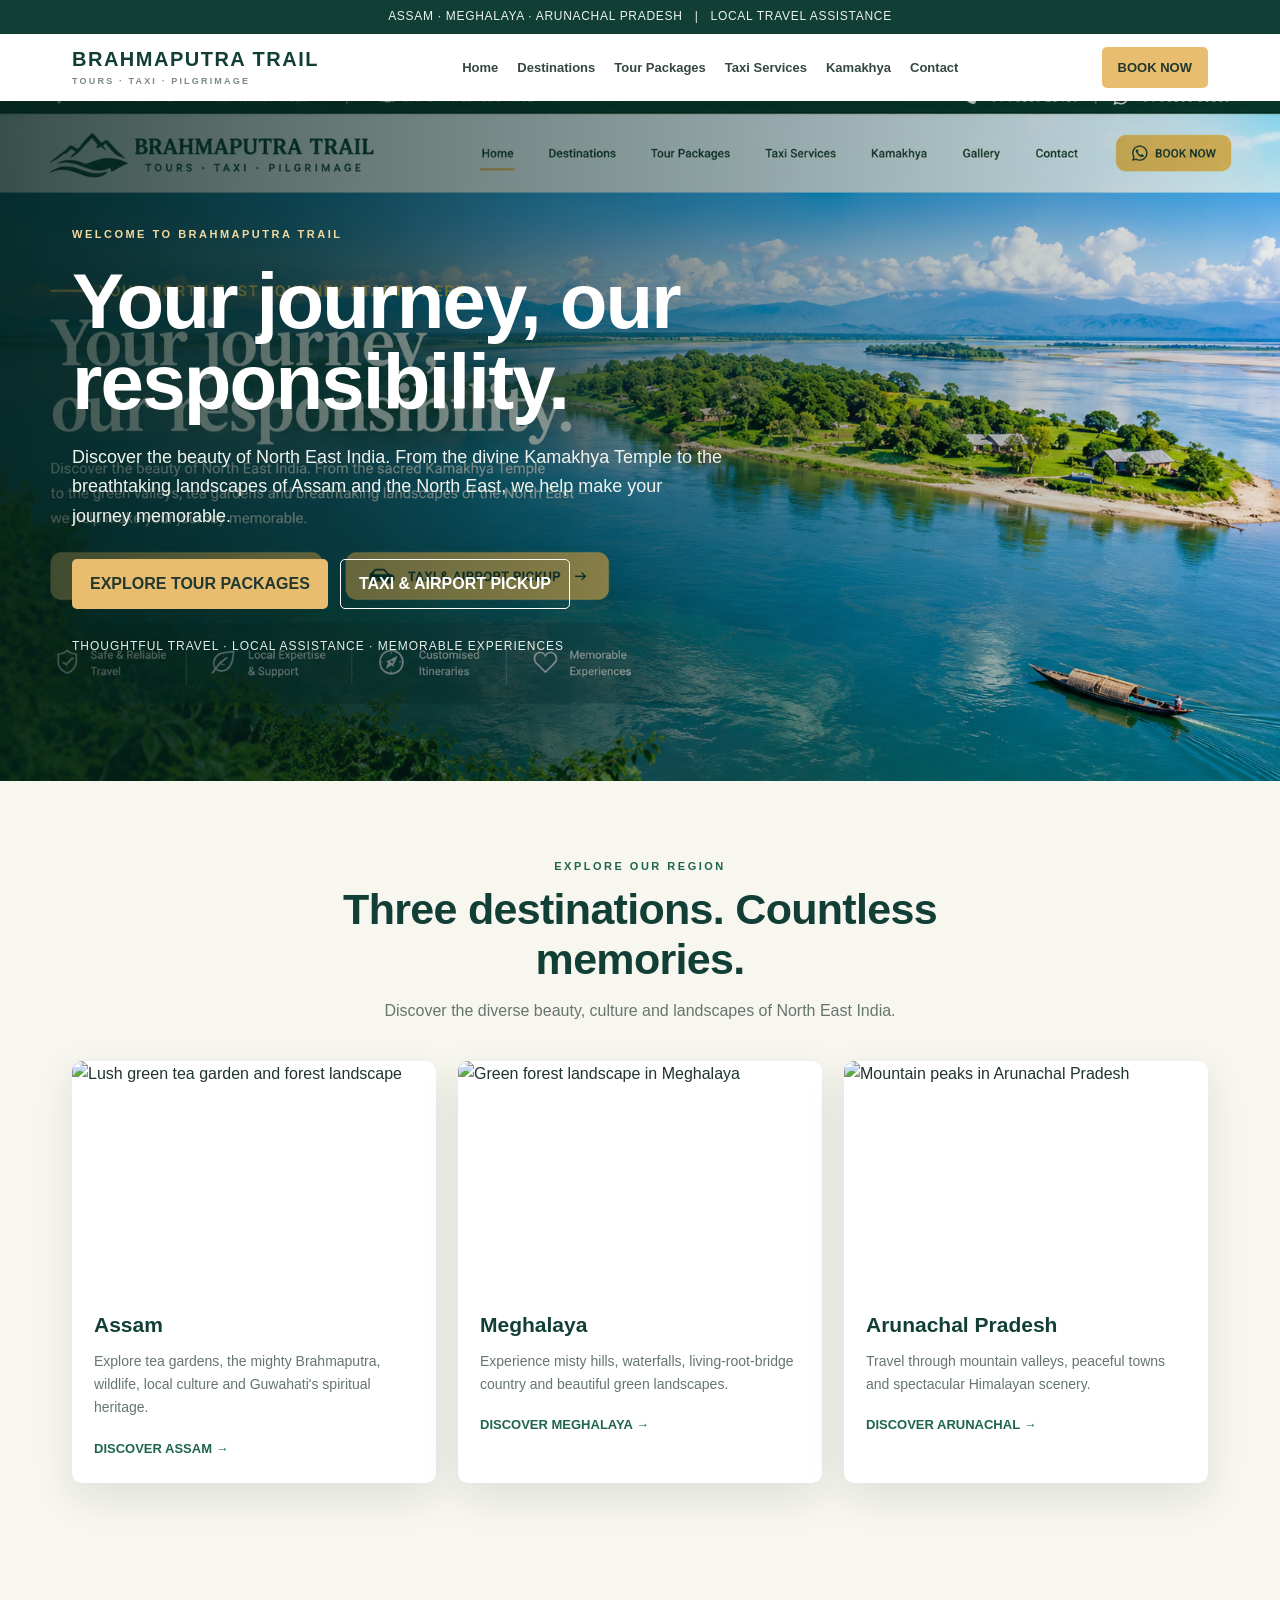
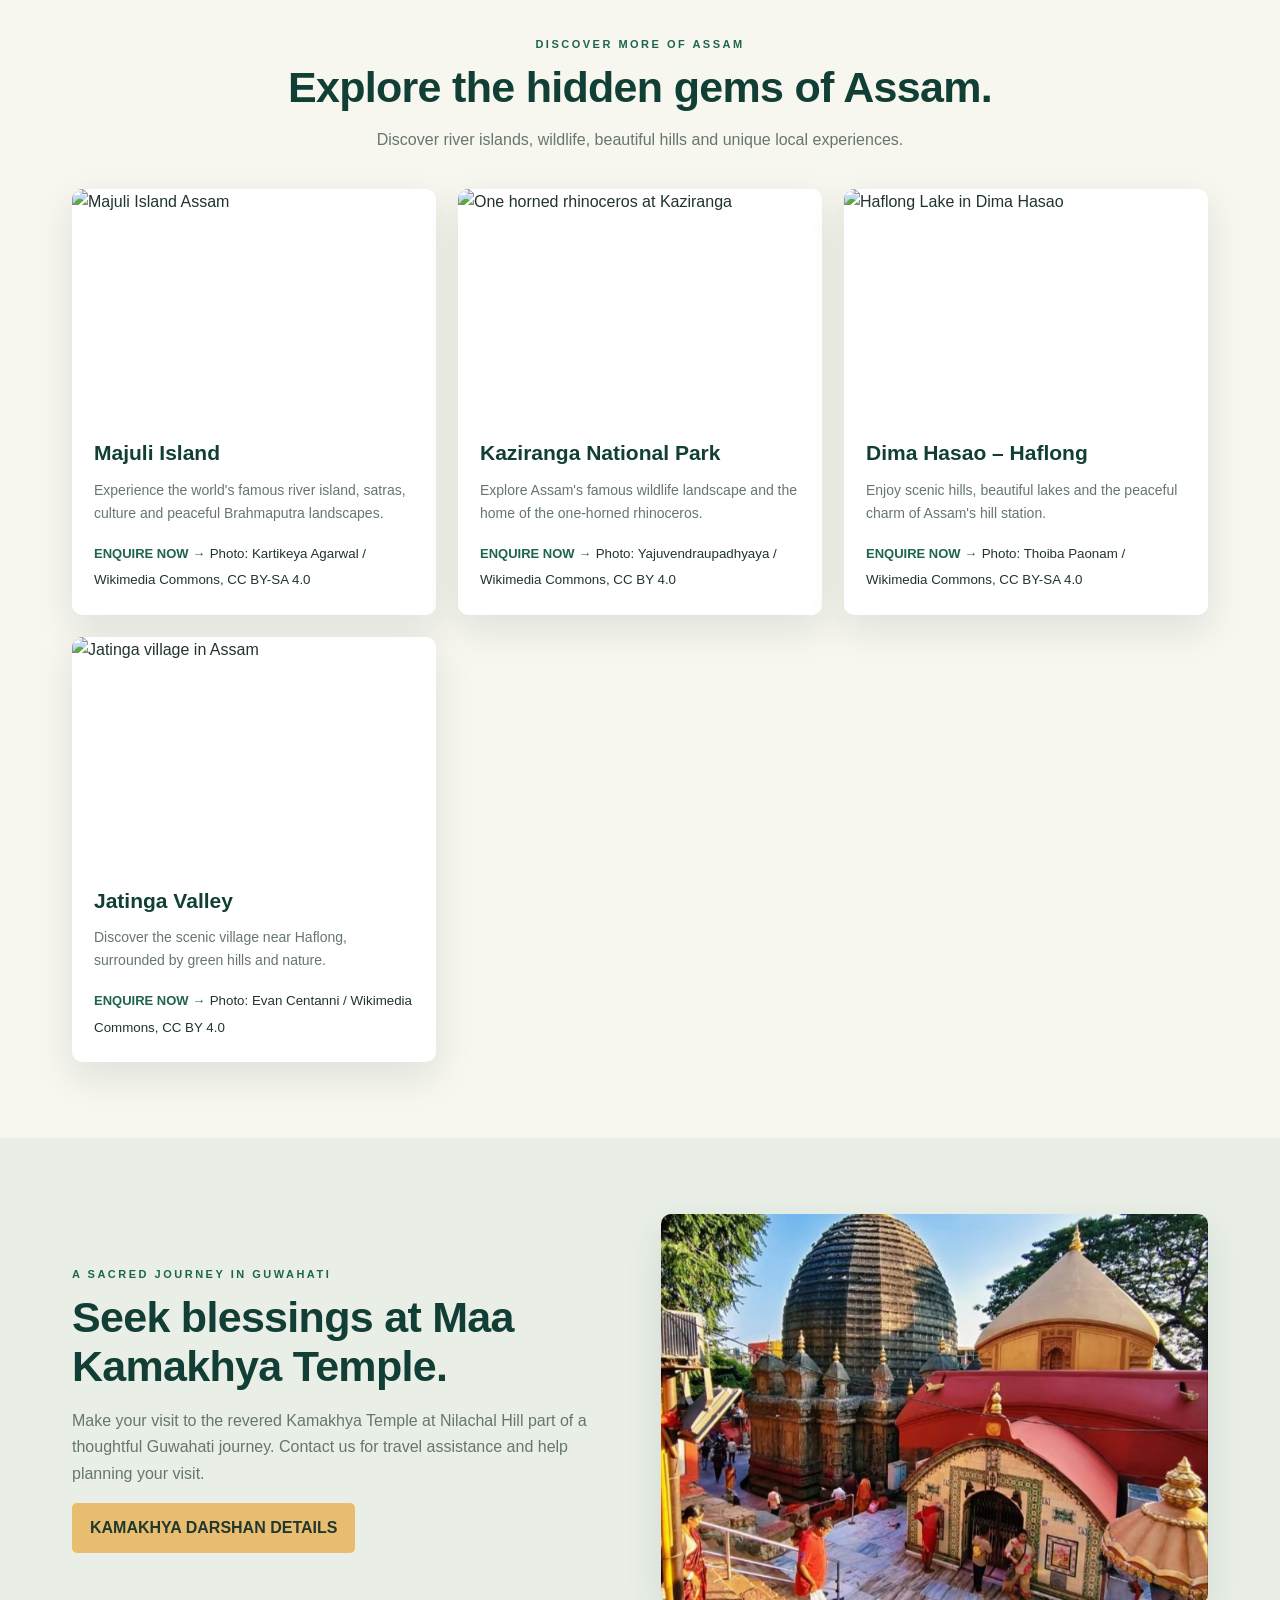
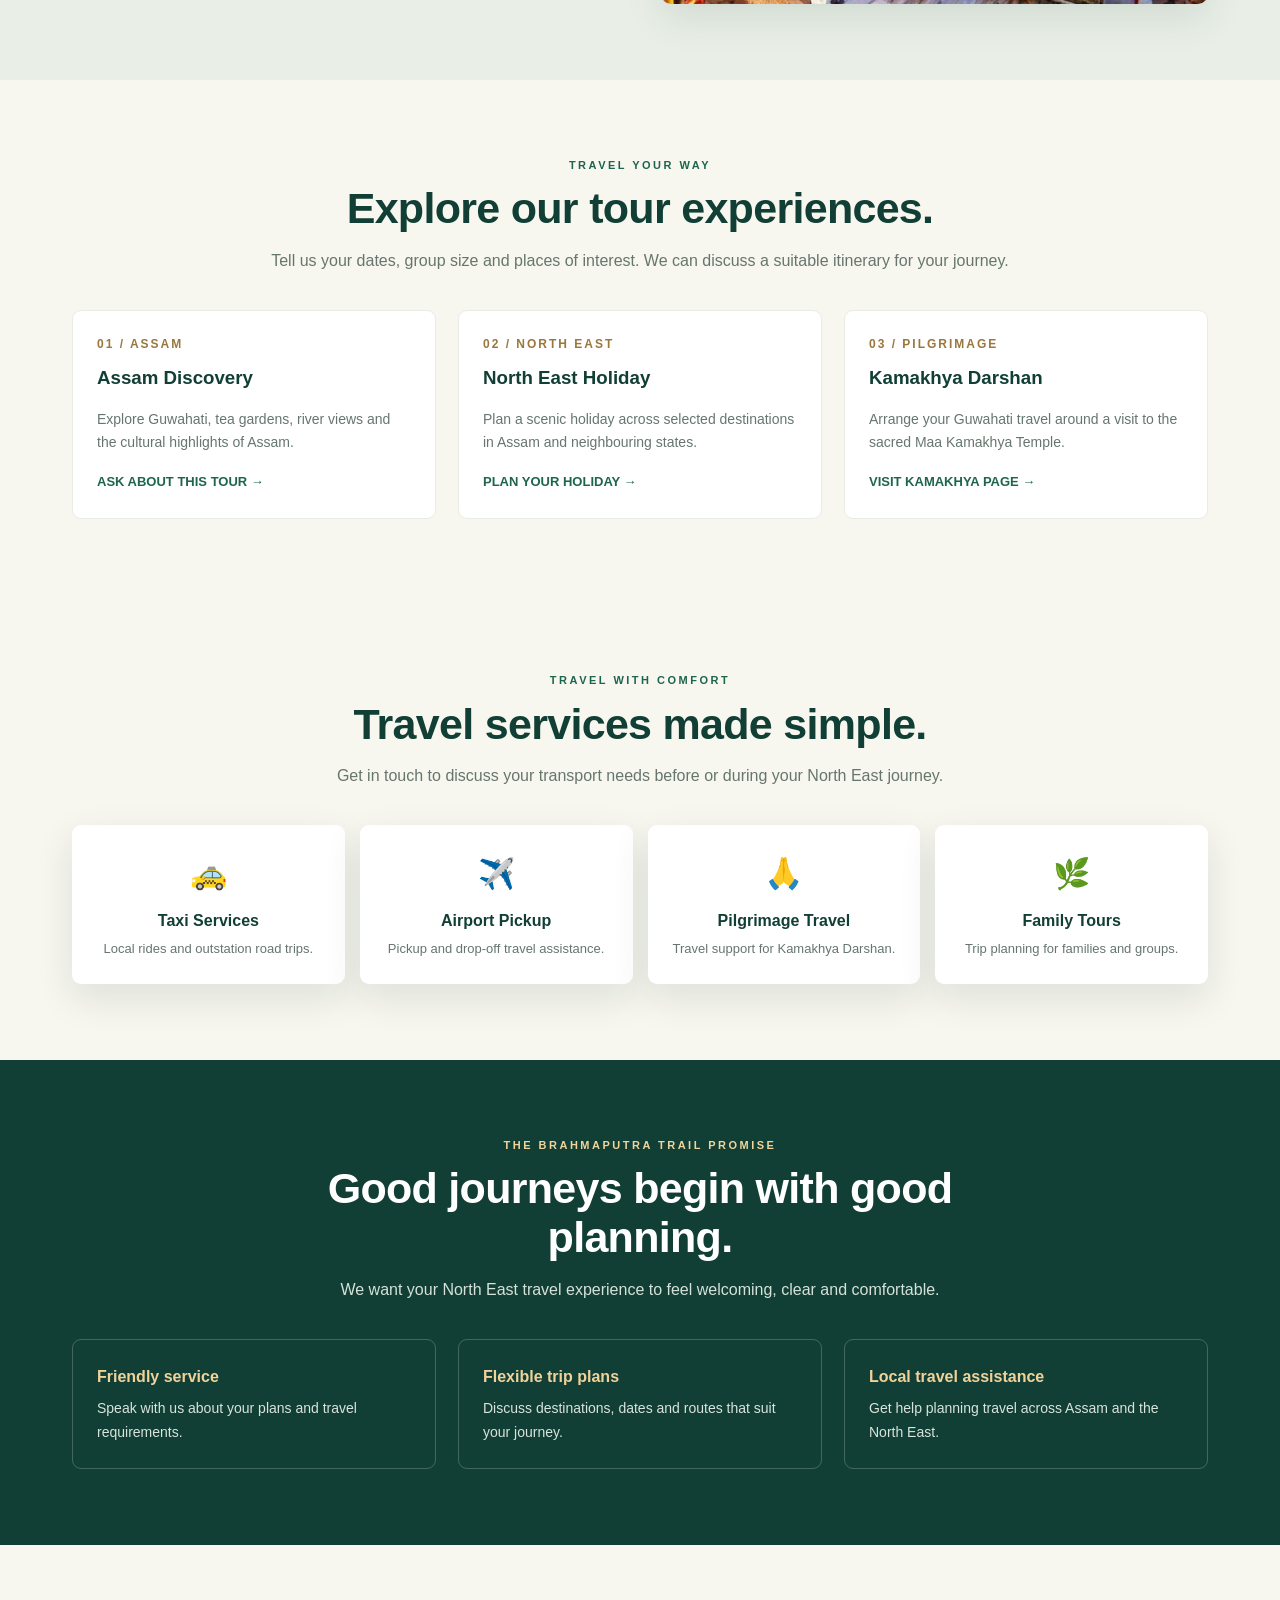
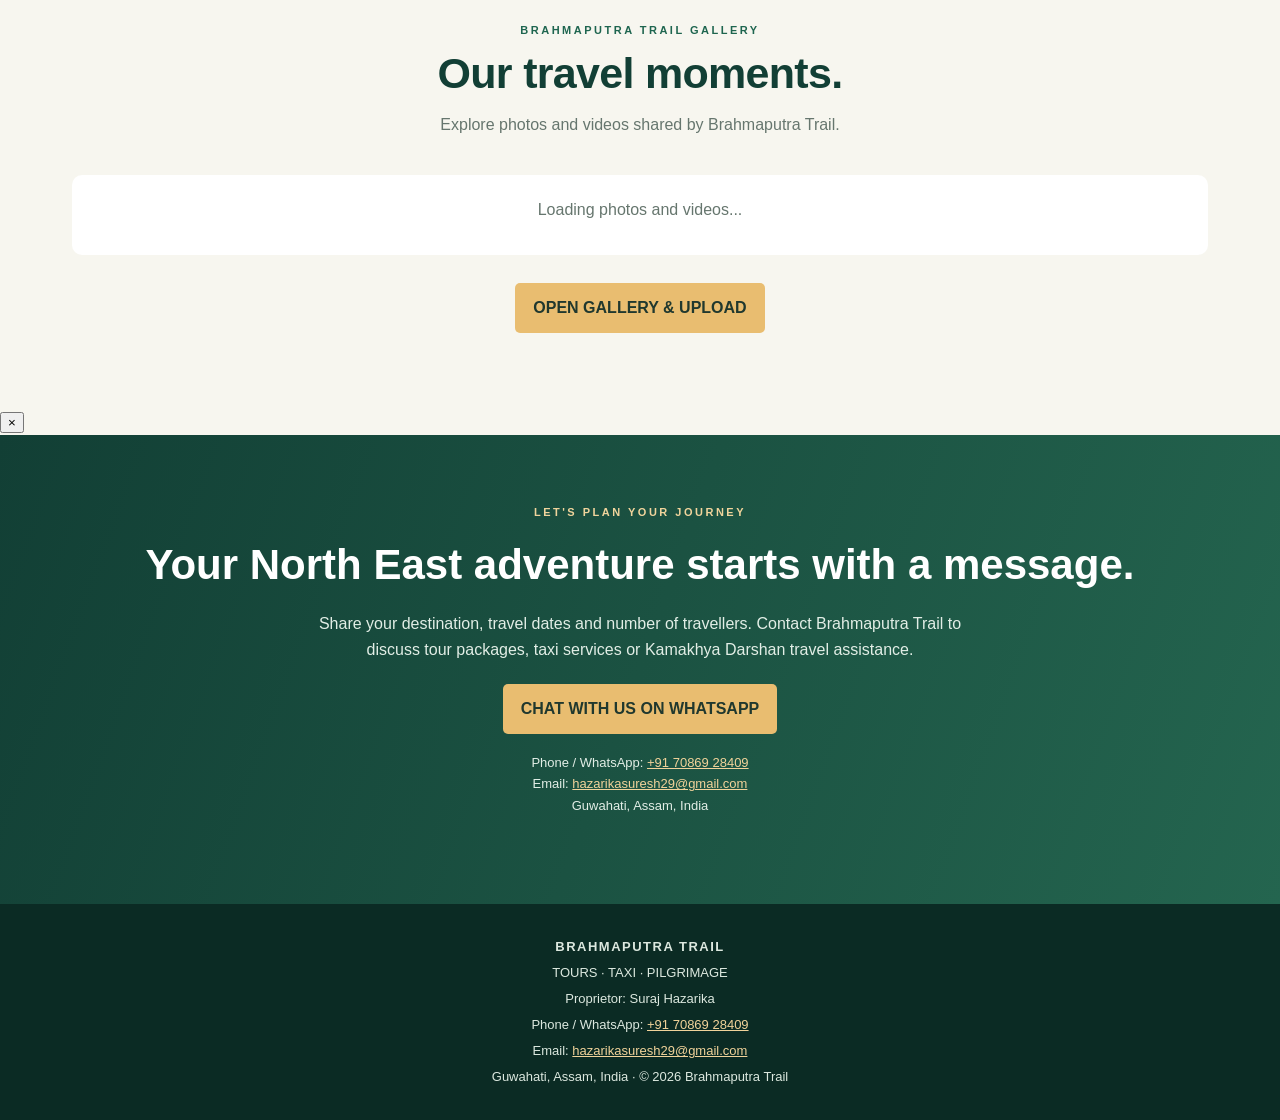
==== commit a653ca48: "Remove temple photo styles and HTML Removed unused styles for temple photo and related HTML." ====
--- a/index.html
+++ b/index.html
@@ -283,14 +283,9 @@
 
 .two-col p{color:var(--muted)}
 
-.temple-photo{
-object-fit:contain!important;
-background:#fff;
-height:225px!important;
-padding:8px;
-}
-
-/* TOUR PACKAGES */
+<img class="temple-photo"
+src="IMG_20261104_201912.jpg"
+alt="Original photograph of Kamakhya Temple at Nilachal Hill, Guwahati">   TOUR PACKAGES */
 
 .packages{background:#fff}
 
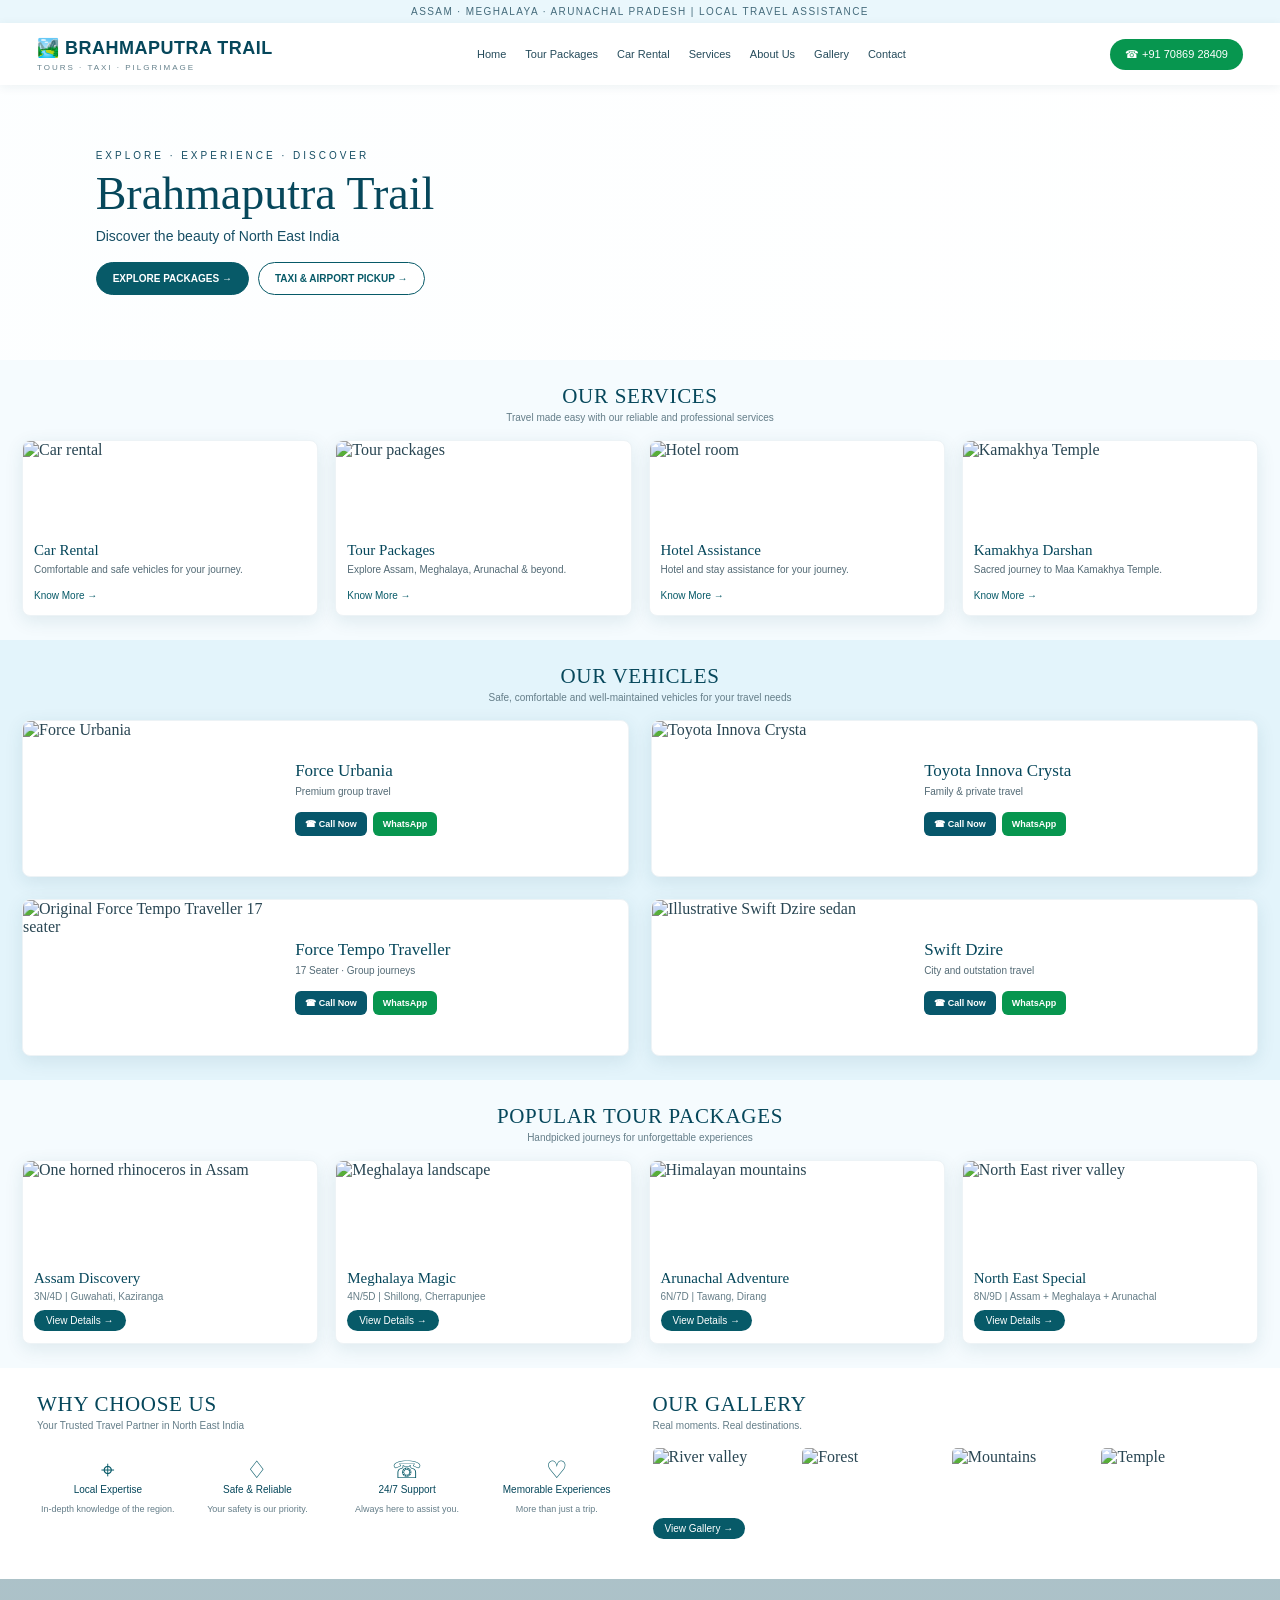
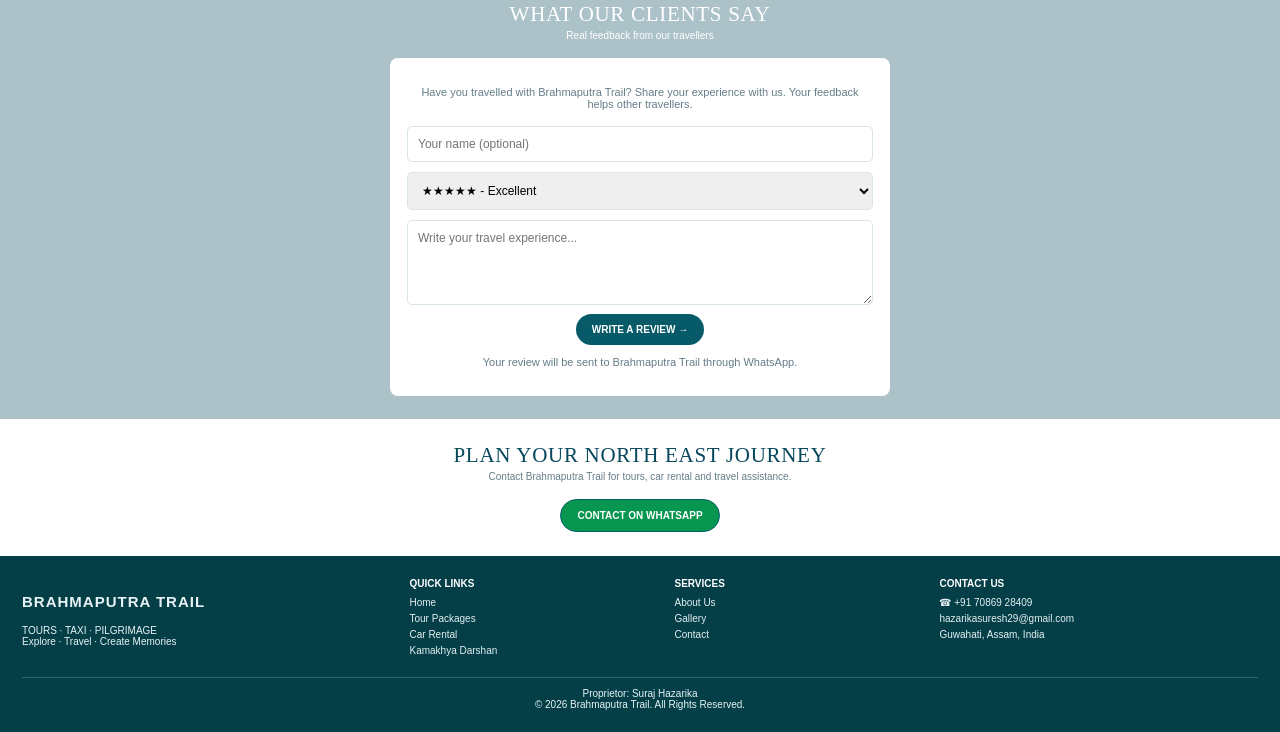
==== commit 3f125a10: "Replace homepage with new Brahmaputra Trail design" ====
--- a/index.html
+++ b/index.html
@@ -1,594 +1,492 @@
 
-<!doctype html>
+<!DOCTYPE html>
 <html lang="en">
 <head>
-<meta charset="utf-8">
-<meta name="viewport" content="width=device-width, initial-scale=1">
-<meta name="description" content="Discover Assam, Meghalaya and Arunachal Pradesh with Brahmaputra Trail. Explore tour packages, Kamakhya Darshan, taxi services and airport transfers.">
-<meta name="theme-color" content="#123f35">
+<meta charset="UTF-8">
+<meta name="viewport" content="width=device-width, initial-scale=1.0">
+<meta name="theme-color" content="#eaf7fc">
+
 <title>Brahmaputra Trail | Explore North East India</title>
 
+<meta name="description" content="Discover Assam, Meghalaya and Arunachal Pradesh with Brahmaputra Trail. Tour packages, car rental, hotel assistance and Kamakhya Darshan in Guwahati.">
+
 <style>
-:root{
---forest:#123f35;
---green:#1e654f;
---gold:#e9bd70;
---cream:#f7f6ef;
---ink:#21342d;
---muted:#66766e;
---white:#fff;
---shadow:0 14px 38px rgba(16,55,43,.11);
-}
-
-*{box-sizing:border-box}
-html{scroll-behavior:smooth}
-body{
-margin:0;
-font-family:Arial,Helvetica,sans-serif;
-color:var(--ink);
-background:var(--cream);
-line-height:1.65;
-}
-a{color:inherit}
-
-.topbar{
-background:var(--forest);
-color:#eaf2ec;
-text-align:center;
-padding:7px 14px;
-font-size:12px;
-letter-spacing:.7px;
-}
-
-header{
-position:sticky;
-top:0;
-z-index:20;
-background:rgba(255,255,255,.97);
-box-shadow:0 3px 18px #102d2110;
-}
-
-.nav{
-max-width:1180px;
-margin:auto;
-padding:13px 22px;
-display:flex;
-align-items:center;
-justify-content:space-between;
-gap:18px;
-}
-
-.brand{
-text-decoration:none;
-color:var(--forest);
-font-weight:900;
-letter-spacing:1.5px;
-font-size:20px;
-line-height:1.15;
-}
-
-.brand small{
-display:block;
-font-size:9px;
-letter-spacing:2.2px;
-color:#7b8a80;
-margin-top:5px;
-}
-
-nav{
-display:flex;
-align-items:center;
-gap:19px;
-flex-wrap:wrap;
-}
-
-nav a{
-text-decoration:none;
-font-size:13px;
-font-weight:700;
-color:#34483e;
-}
-
-nav a:hover{color:var(--green)}
-
-.nav-cta,.btn{
-display:inline-block;
-text-decoration:none;
-font-weight:800;
-border-radius:5px;
-padding:12px 18px;
-background:var(--gold);
-color:#20382e;
-transition:.2s;
-}
-
-.nav-cta{
-padding:10px 16px;
-font-size:13px;
-}
-
-.btn:hover,.nav-cta:hover{
-transform:translateY(-2px);
-filter:brightness(.97);
+:root {
+  --navy:#06475b;
+  --teal:#075a68;
+  --sky:#eaf7fc;
+  --pale:#f5fbfe;
+  --green:#07964f;
+  --text:#294653;
+}
+
+* { box-sizing:border-box; }
+
+html {
+  scroll-behavior:smooth;
+  scroll-padding-top:85px;
+}
+
+body {
+  margin:0;
+  font-family:Georgia,"Times New Roman",serif;
+  color:var(--text);
+  background:#fff;
+}
+
+a { text-decoration:none; }
+
+.topbar {
+  background:#eaf7fc;
+  color:#456b7b;
+  text-align:center;
+  padding:6px;
+  font:10px Arial,sans-serif;
+  letter-spacing:1.4px;
+}
+
+header {
+  background:white;
+  position:sticky;
+  top:0;
+  z-index:100;
+  box-shadow:0 2px 10px #16485b12;
+}
+
+.nav {
+  max-width:1250px;
+  min-height:62px;
+  margin:auto;
+  padding:8px 22px;
+  display:flex;
+  align-items:center;
+  justify-content:space-between;
+  gap:15px;
+}
+
+.brand {
+  color:var(--navy);
+  font:bold 18px Arial,sans-serif;
+  letter-spacing:.5px;
+  white-space:nowrap;
+}
+
+.brand small {
+  display:block;
+  font:8px Arial,sans-serif;
+  letter-spacing:2px;
+  color:#66818c;
+  margin-top:4px;
+}
+
+nav {
+  display:flex;
+  align-items:center;
+  gap:19px;
+}
+
+nav a {
+  color:#254b5b;
+  font:11px Arial,sans-serif;
+}
+
+nav a:hover { color:#1685b5; }
+
+.nav-contact {
+  background:var(--green);
+  color:white;
+  padding:9px 15px;
+  border-radius:25px;
+  font:11px Arial,sans-serif;
+  white-space:nowrap;
 }
 
 /* HERO */
 
-.hero{
-min-height:680px;
-display:flex;
-align-items:center;
-color:#fff;
-background:
-linear-gradient(
-90deg,
-rgba(5,34,27,.78),
-rgba(5,34,27,.38) 58%,
-rgba(5,34,27,.08)
-),
-url('brahmaputra-hero.png') center/cover no-repeat;
-}
-
-.hero-inner{
-max-width:1180px;
-width:100%;
-margin:auto;
-padding:90px 22px;
-}
-
-.eyebrow{
-font-size:11px;
-letter-spacing:2.5px;
-font-weight:900;
-color:var(--green);
-}
-
-.hero .eyebrow{color:#f4d99f}
-
-.hero h1{
-font-size:clamp(43px,7vw,78px);
-line-height:1.04;
-max-width:760px;
-margin:17px 0 20px;
-letter-spacing:-1.8px;
-}
-
-.hero p{
-font-size:18px;
-max-width:650px;
-color:#f1f4ee;
-margin:0 0 27px;
-}
-
-.hero-actions{
-display:flex;
-flex-wrap:wrap;
-gap:12px;
-align-items:center;
-}
-
-.hero-actions .btn,
-.hero-actions .btn-light{
-margin:0;
-min-height:46px;
-display:inline-flex;
-align-items:center;
-justify-content:center;
-}
-
-.btn-light{
-display:inline-block;
-text-decoration:none;
-border:1px solid #fff;
-color:white;
-padding:11px 18px;
-border-radius:5px;
-font-weight:800;
-}
-
-.hero-note{
-margin-top:28px;
-font-size:12px;
-letter-spacing:1px;
-color:#e6eee8;
-}
-
-/* GENERAL SECTIONS */
-
-.section{
-max-width:1180px;
-margin:auto;
-padding:76px 22px;
-}
-
-.section-head{
-text-align:center;
-max-width:760px;
-margin:0 auto 36px;
-}
-
-.section h2{
-font-size:clamp(29px,4vw,43px);
-line-height:1.15;
-color:var(--forest);
-margin:10px 0 14px;
-letter-spacing:-.7px;
-}
-
-.section-head p{color:var(--muted);margin:0}
-
-.grid{
-display:grid;
-grid-template-columns:repeat(3,minmax(0,1fr));
-gap:22px;
-}
-
-.card{
-background:#fff;
-border-radius:10px;
-overflow:hidden;
-box-shadow:var(--shadow);
-transition:transform .2s;
-height:100%;
-}
-
-.card:hover{transform:translateY(-4px)}
-
-.card img{
-display:block;
-width:100%;
-height:225px;
-object-fit:cover;
-}
-
-.card-body{padding:22px;height:100%}
-
-.card h3{
-color:var(--forest);
-margin:0 0 8px;
-font-size:21px;
-}
-
-.card p{
-margin:0 0 15px;
-color:var(--muted);
-font-size:14px;
-}
-
-.text-link{
-color:var(--green);
-font-weight:800;
-text-decoration:none;
-font-size:13px;
-}
-
-/* KAMAKHYA */
-
-.intro-band{background:#e9efe7}
-
-.two-col{
-display:grid;
-grid-template-columns:1fr 1fr;
-gap:42px;
-align-items:center;
-}
-
-.two-col img{
-width:100%;
-height:390px;
-object-fit:cover;
-border-radius:10px;
-box-shadow:var(--shadow);
-}
-
-.two-col p{color:var(--muted)}
-
-<img class="temple-photo"
-src="IMG_20261104_201912.jpg"
-alt="Original photograph of Kamakhya Temple at Nilachal Hill, Guwahati">   TOUR PACKAGES */
-
-.packages{background:#fff}
-
-.package-card{
-border:1px solid #e7ece5;
-border-radius:9px;
-padding:24px;
-background:#fff;
-}
-
-.package-card .number{
-font-size:12px;
-color:#9a773d;
-font-weight:900;
-letter-spacing:2px;
-}
-
-.package-card h3{
-color:var(--forest);
-margin:8px 0;
-}
-
-.package-card p{
-font-size:14px;
-color:var(--muted);
-}
-
-/* SERVICES */
-
-.services{
-display:grid;
-grid-template-columns:repeat(4,1fr);
-gap:15px;
-}
-
-.service{
-background:#fff;
-padding:24px 18px;
-border-radius:9px;
-text-align:center;
-box-shadow:var(--shadow);
-text-decoration:none;
-}
-
-.service .icon{font-size:30px}
-
-.service h3{
-font-size:16px;
-color:var(--forest);
-margin:9px 0 4px;
-}
-
-.service p{
-font-size:13px;
-color:var(--muted);
-margin:0;
-}
-
-/* PROMISE */
-
-.promise{
-background:var(--forest);
-color:white;
-}
-
-.promise .section h2,.promise h2{color:white}
-
-.promise .section-head p{color:#d5e2d9}
-
-.promise-grid{
-display:grid;
-grid-template-columns:repeat(3,1fr);
-gap:22px;
-}
-
-.promise-item{
-border:1px solid #ffffff35;
-border-radius:9px;
-padding:24px;
-}
-
-.promise-item b{
-display:block;
-color:#f1d39a;
-margin-bottom:7px;
-}
-
-.promise-item p{
-font-size:14px;
-color:#d8e4dc;
-margin:0;
-}
-
-/* GALLERY */
-
-.gallery{
-display:grid;
-grid-template-columns:1.2fr 1fr 1fr;
-gap:14px;
-}
-
-.gallery img{
-width:100%;
-height:230px;
-object-fit:cover;
-border-radius:8px;
-}
-
-.gallery img:first-child{
-height:474px;
-grid-row:span 2;
-}
-
-.live-gallery{
-min-height:80px;
-text-align:center;
-color:var(--muted);
-padding:22px;
-background:#fff;
-border-radius:10px;
-}
-
-.gallery-status{margin:0}
-
-/* CONTACT */
-
-.cta{
-background:linear-gradient(110deg,#123f35,#24654f);
-color:#fff;
-text-align:center;
-padding:68px 22px;
-}
-
-.cta h2{
-font-size:clamp(29px,4vw,42px);
-margin:8px 0 12px;
-}
-
-.cta p{
-max-width:680px;
-margin:0 auto 20px;
-color:#e2eee6;
-}
-
-.cta .eyebrow{color:#f0d49c}
-
-.cta a:not(.btn){color:#f1d39a}
+.hero {
+  min-height:275px;
+  display:flex;
+  align-items:center;
+  background:
+    linear-gradient(90deg,rgba(235,249,255,.12),rgba(235,249,255,.02)),
+    url("brahmaputra-hero.jpg") center/cover no-repeat;
+}
+
+.hero-inner {
+  width:100%;
+  max-width:1250px;
+  margin:auto;
+  padding:38px 6.3%;
+}
+
+.eyebrow {
+  font:10px Arial,sans-serif;
+  letter-spacing:3px;
+  color:#164e64;
+}
+
+.hero h1 {
+  color:#06475b;
+  font-size:46px;
+  font-weight:normal;
+  margin:8px 0;
+  line-height:1.1;
+}
+
+.hero p {
+  font:14px Arial,sans-serif;
+  color:#164e64;
+  margin:0 0 18px;
+}
+
+.buttons {
+  display:flex;
+  flex-wrap:wrap;
+  gap:9px;
+}
+
+.btn {
+  display:inline-block;
+  padding:10px 16px;
+  border-radius:22px;
+  background:var(--teal);
+  color:white;
+  font:bold 10px Arial,sans-serif;
+  border:1px solid var(--teal);
+}
+
+.btn.light {
+  background:white;
+  color:var(--teal);
+}
+
+/* SECTIONS */
+
+.section {
+  padding:24px 22px;
+  max-width:1250px;
+  margin:auto;
+}
+
+.section-bg {
+  background:var(--pale);
+  max-width:none;
+}
+
+.section-blue {
+  background:#e3f4fb;
+  max-width:none;
+}
+
+.inner {
+  max-width:1250px;
+  margin:auto;
+}
+
+.section-title {
+  text-align:center;
+  margin-bottom:17px;
+}
+
+.section-title h2 {
+  font-size:21px;
+  font-weight:normal;
+  color:var(--navy);
+  margin:0 0 3px;
+  letter-spacing:.7px;
+}
+
+.section-title p {
+  font:10px Arial,sans-serif;
+  color:#647d88;
+  margin:0;
+}
+
+.grid {
+  display:grid;
+  grid-template-columns:repeat(4,1fr);
+  gap:17px;
+}
+
+.card {
+  background:white;
+  border-radius:8px;
+  overflow:hidden;
+  box-shadow:0 5px 18px rgba(20,76,99,.10);
+  border:1px solid #edf3f6;
+}
+
+.card img {
+  width:100%;
+  height:92px;
+  object-fit:cover;
+  display:block;
+}
+
+.card-body {
+  padding:9px 11px 12px;
+}
+
+.card h3 {
+  font-size:15px;
+  color:var(--navy);
+  font-weight:normal;
+  margin:0 0 3px;
+}
+
+.card p {
+  font:10px/1.5 Arial,sans-serif;
+  color:#536a75;
+  margin:0 0 8px;
+}
+
+.small-link {
+  font:10px Arial,sans-serif;
+  color:var(--teal);
+}
+
+/* VEHICLES */
+
+.vehicle-grid {
+  display:grid;
+  grid-template-columns:repeat(2,1fr);
+  gap:22px;
+}
+
+.vehicle {
+  display:grid;
+  grid-template-columns:43% 57%;
+  min-height:155px;
+}
+
+.vehicle img {
+  width:100%;
+  height:100%;
+  min-height:155px;
+  object-fit:cover;
+}
+
+.vehicle .card-body {
+  padding:12px;
+  display:flex;
+  flex-direction:column;
+  justify-content:center;
+}
+
+.vehicle h3 { font-size:17px; }
+
+.vehicle-actions {
+  display:flex;
+  gap:6px;
+  margin-top:5px;
+}
+
+.vehicle-actions a {
+  display:inline-block;
+  padding:7px 10px;
+  border-radius:6px;
+  color:white;
+  font:bold 9px Arial,sans-serif;
+  text-align:center;
+}
+
+.call { background:#07576b; }
+.whatsapp { background:#07964f; }
+
+/* PACKAGES */
+
+.package img { height:100px; }
+
+.package-meta {
+  font:10px Arial,sans-serif;
+  color:#657d87;
+  margin:4px 0 8px;
+}
+
+.details {
+  display:inline-block;
+  background:var(--teal);
+  color:white;
+  padding:5px 12px;
+  border-radius:18px;
+  font:10px Arial,sans-serif;
+}
+
+/* WHY CHOOSE US AND GALLERY */
+
+.split {
+  display:grid;
+  grid-template-columns:1fr 1fr;
+  gap:25px;
+}
+
+.why-grid {
+  display:grid;
+  grid-template-columns:repeat(4,1fr);
+  gap:8px;
+  text-align:center;
+}
+
+.why-item {
+  padding:8px 3px;
+}
+
+.why-icon {
+  font:24px Arial,sans-serif;
+  color:var(--teal);
+}
+
+.why-item strong {
+  display:block;
+  font:10px Arial,sans-serif;
+  color:var(--navy);
+}
+
+.why-item p {
+  font:9px Arial,sans-serif;
+  color:#647d88;
+}
+
+.gallery-grid {
+  display:grid;
+  grid-template-columns:repeat(4,1fr);
+  gap:8px;
+}
+
+.gallery-grid img {
+  width:100%;
+  height:60px;
+  object-fit:cover;
+  border-radius:5px;
+}
+
+/* CUSTOMER REVIEW */
+
+.review-section {
+  padding:23px 15px;
+  background:
+    linear-gradient(#06475b55,#06475b55),
+    url("brahmaputra-hero.jpg") center/cover no-repeat;
+}
+
+.review-section .section-title h2,
+.review-section .section-title p {
+  color:white;
+}
+
+.review-box {
+  max-width:500px;
+  margin:auto;
+  padding:17px;
+  background:white;
+  border-radius:8px;
+  text-align:center;
+}
+
+.review-box p {
+  font:11px Arial,sans-serif;
+  color:#647d88;
+}
+
+.review-box input,
+.review-box select,
+.review-box textarea {
+  width:100%;
+  padding:10px;
+  margin:5px 0;
+  border:1px solid #d7e5eb;
+  border-radius:5px;
+  font:12px Arial,sans-serif;
+}
+
+.review-box textarea {
+  min-height:85px;
+  resize:vertical;
+}
+
+.review-box button {
+  border:0;
+  cursor:pointer;
+}
 
 /* FOOTER */
 
-footer{
-background:#0b2b24;
-color:#dce8df;
-padding:30px 18px;
-text-align:center;
-font-size:13px;
-line-height:2;
-overflow-wrap:anywhere;
-}
-
-footer strong{letter-spacing:1.5px}
-footer a{color:#f1d39a}
-
-/* RESPONSIVE TABLET */
-
-@media(max-width:850px){
-.nav{
-flex-wrap:wrap;
-justify-content:center;
-}
-
-nav{
-justify-content:center;
-gap:12px;
-}
-
-.grid{
-grid-template-columns:repeat(2,minmax(0,1fr));
-}
-
-.services{
-grid-template-columns:repeat(2,minmax(0,1fr));
-}
-
-.two-col{
-grid-template-columns:1fr;
-gap:26px;
-}
-
-.two-col img{height:300px}
-.hero{min-height:610px}
-}
-
-/* RESPONSIVE MOBILE */
-
-@media(max-width:560px){
-
-.topbar{font-size:10px}
-
-.nav{
-padding:12px 14px;
-gap:12px;
-}
-
-.brand{
-text-align:center;
-width:100%;
-}
-
-nav{
-width:100%;
-justify-content:center;
-gap:10px 13px;
-}
-
-nav a{font-size:12px}
-
-.nav-cta{
-width:100%;
-text-align:center;
-}
-
-.hero{
-min-height:590px;
-background-position:center;
-}
-
-.hero-inner{padding:58px 19px}
-
-.hero h1{
-font-size:clamp(39px,11vw,54px);
-letter-spacing:-1px;
-}
-
-.hero p{
-font-size:16px;
-line-height:1.6;
-}
-
-.hero-actions{
-align-items:stretch;
-flex-direction:column;
-}
-
-.hero-actions .btn,
-.hero-actions .btn-light{
-width:100%;
-text-align:center;
-}
-
-.hero-note{line-height:1.7}
-
-.section{padding:52px 17px}
-
-.grid{
-grid-template-columns:1fr;
-gap:18px;
-}
-
-.card img{height:215px}
-
-.services{
-grid-template-columns:1fr 1fr;
-gap:12px;
-}
-
-.service{padding:19px 12px}
-
-.promise-grid{
-grid-template-columns:1fr;
-gap:14px;
-}
-
-.gallery{
-grid-template-columns:1fr 1fr;
-}
-
-.gallery img,
-.gallery img:first-child{
-height:175px;
-grid-row:auto;
-}
-
-.gallery img:first-child{grid-column:span 2}
-
-.two-col img{height:250px}
-
-.cta{padding:55px 18px}
-
-.cta .btn{
-max-width:100%;
-white-space:normal;
-}
-
-footer{font-size:12px}
-}
-
-html{scroll-padding-top:105px}
-
-a:focus-visible,
-button:focus-visible{
-outline:3px solid #d49d42;
-outline-offset:3px;
+footer {
+  background:#043f48;
+  color:#e7f3f5;
+  padding:22px;
+  font:10px Arial,sans-serif;
+}
+
+.footer-grid {
+  max-width:1250px;
+  margin:auto;
+  display:grid;
+  grid-template-columns:1.5fr 1fr 1fr 1.3fr;
+  gap:20px;
+}
+
+footer h3 {
+  font: bold 15px Arial,sans-serif;
+  letter-spacing:1px;
+}
+
+footer h4 {
+  margin:0 0 8px;
+  color:white;
+}
+
+footer a {
+  display:block;
+  color:#e4f0f2;
+  margin:5px 0;
+}
+
+.copyright {
+  text-align:center;
+  border-top:1px solid #ffffff30;
+  margin-top:16px;
+  padding-top:10px;
+}
+
+/* MOBILE */
+
+@media(max-width:850px) {
+  .nav { flex-wrap:wrap; }
+  nav {
+    order:3;
+    width:100%;
+    justify-content:center;
+    flex-wrap:wrap;
+    gap:12px;
+  }
+  .grid { grid-template-columns:repeat(2,1fr); }
+  .vehicle-grid { grid-template-columns:1fr; }
+  .split { grid-template-columns:1fr; }
+}
+
+@media(max-width:560px) {
+  .nav { padding:8px 12px; }
+  .brand { font-size:15px; }
+  nav { gap:9px 12px; }
+  nav a { font-size:10px; }
+  .nav-contact { font-size:9px; padding:8px 10px; }
+  .hero { min-height:255px; }
+  .hero-inner { padding:30px 20px; }
+  .hero h1 { font-size:36px; }
+  .hero p { font-size:12px; }
+  .section { padding:20px 13px; }
+  .grid { gap:10px; }
+  .card img { height:85px; }
+  .card-body { padding:8px; }
+  .card h3 { font-size:13px; }
+  .card p { font-size:9px; }
+  .vehicle { grid-template-columns:42% 58%; min-height:130px; }
+  .vehicle img { min-height:130px; }
+  .vehicle h3 { font-size:14px; }
+  .vehicle-actions a { padding:7px 8px; font-size:8px; }
+  .why-grid { grid-template-columns:repeat(4,1fr); }
+  .footer-grid { grid-template-columns:1fr 1fr; gap:14px; }
 }
 </style>
 </head>
@@ -596,29 +494,29 @@
 <body>
 
 <div class="topbar">
-ASSAM · MEGHALAYA · ARUNACHAL PRADESH
-&nbsp; | &nbsp; LOCAL TRAVEL ASSISTANCE
+ASSAM · MEGHALAYA · ARUNACHAL PRADESH | LOCAL TRAVEL ASSISTANCE
 </div>
 
 <header>
 <div class="nav">
 
-<a class="brand" href="index.html">
-BRAHMAPUTRA TRAIL
-<small>TOURS · TAXI · PILGRIMAGE</small>
+<a class="brand" href="#home">
+  🏞️ BRAHMAPUTRA TRAIL
+  <small>TOURS · TAXI · PILGRIMAGE</small>
 </a>
 
-<nav aria-label="Main navigation">
-<a href="#home">Home</a>
-<a href="#destinations">Destinations</a>
-<a href="#tours">Tour Packages</a>
-<a href="#services">Taxi Services</a>
-<a href="#kamakhya">Kamakhya</a>
-<a href="#contact">Contact</a>
+<nav>
+  <a href="#home">Home</a>
+  <a href="#tours">Tour Packages</a>
+  <a href="#vehicles">Car Rental</a>
+  <a href="#services">Services</a>
+  <a href="#about">About Us</a>
+  <a href="gallery.html">Gallery</a>
+  <a href="#contact">Contact</a>
 </nav>
 
-<a class="nav-cta" href="https://wa.me/917086928409?text=Hello%20Brahmaputra%20Trail%2C%20I%20want%20to%20plan%20a%20trip.">
-BOOK NOW
+<a class="nav-contact" href="https://wa.me/917086928409">
+  ☎ +91 70869 28409
 </a>
 
 </div>
@@ -626,319 +524,372 @@
 
 <main>
 
-<!-- HERO SECTION -->
+<!-- HERO -->
 
 <section class="hero" id="home">
 <div class="hero-inner">
 
-<div class="eyebrow">WELCOME TO BRAHMAPUTRA TRAIL</div>
-
-<h1>Your journey, our responsibility.</h1>
-
-<p>
-Discover the beauty of North East India. From the divine Kamakhya Temple to the breathtaking landscapes of Assam and the North East, we help make your journey memorable.
+<div class="eyebrow">EXPLORE · EXPERIENCE · DISCOVER</div>
+
+<h1>Brahmaputra Trail</h1>
+
+<p>Discover the beauty of North East India</p>
+
+<div class="buttons">
+  <a class="btn" href="#tours">EXPLORE PACKAGES →</a>
+  <a class="btn light" href="#vehicles">TAXI & AIRPORT PICKUP →</a>
+</div>
+
+</div>
+</section>
+
+<!-- SERVICES -->
+
+<section class="section section-bg" id="services">
+<div class="inner">
+
+<div class="section-title">
+<h2>OUR SERVICES</h2>
+<p>Travel made easy with our reliable and professional services</p>
+</div>
+
+<div class="grid">
+
+<article class="card">
+<img src="https://images.unsplash.com/photo-1503376780353-7e6692767b70?auto=format&fit=crop&w=700&q=85" alt="Car rental">
+<div class="card-body">
+<h3>Car Rental</h3>
+<p>Comfortable and safe vehicles for your journey.</p>
+<a class="small-link" href="#vehicles">Know More →</a>
+</div>
+</article>
+
+<article class="card">
+<img src="https://images.unsplash.com/photo-1464822759023-fed622ff2c3b?auto=format&fit=crop&w=700&q=85" alt="Tour packages">
+<div class="card-body">
+<h3>Tour Packages</h3>
+<p>Explore Assam, Meghalaya, Arunachal & beyond.</p>
+<a class="small-link" href="#tours">Know More →</a>
+</div>
+</article>
+
+<article class="card">
+<img src="https://images.unsplash.com/photo-1611892440504-42a792e24d32?auto=format&fit=crop&w=700&q=85" alt="Hotel room">
+<div class="card-body">
+<h3>Hotel Assistance</h3>
+<p>Hotel and stay assistance for your journey.</p>
+<a class="small-link" href="https://wa.me/917086928409?text=I%20need%20hotel%20assistance">Know More →</a>
+</div>
+</article>
+
+<article class="card">
+<img src="https://images.unsplash.com/photo-1609766857041-ed402ea8069a?auto=format&fit=crop&w=700&q=85" alt="Kamakhya Temple">
+<div class="card-body">
+<h3>Kamakhya Darshan</h3>
+<p>Sacred journey to Maa Kamakhya Temple.</p>
+<a class="small-link" href="kamakhya.html">Know More →</a>
+</div>
+</article>
+
+</div>
+</div>
+</section>
+
+<!-- VEHICLES -->
+
+<section class="section section-blue" id="vehicles">
+<div class="inner">
+
+<div class="section-title">
+<h2>OUR VEHICLES</h2>
+<p>Safe, comfortable and well-maintained vehicles for your travel needs</p>
+</div>
+
+<div class="vehicle-grid">
+
+<article class="card vehicle">
+<img src="assets/force-urbania-original.jpg" alt="Force Urbania">
+<div class="card-body">
+<h3>Force Urbania</h3>
+<p>Premium group travel</p>
+<div class="vehicle-actions">
+<a class="call" href="tel:+917086928409">☎ Call Now</a>
+<a class="whatsapp" href="https://wa.me/917086928409?text=I%20am%20interested%20in%20Force%20Urbania">WhatsApp</a>
+</div>
+</div>
+</article>
+
+<article class="card vehicle">
+<img src="assets/innova-crysta-original.jpg" alt="Toyota Innova Crysta">
+<div class="card-body">
+<h3>Toyota Innova Crysta</h3>
+<p>Family & private travel</p>
+<div class="vehicle-actions">
+<a class="call" href="tel:+917086928409">☎ Call Now</a>
+<a class="whatsapp" href="https://wa.me/917086928409?text=I%20am%20interested%20in%20Innova%20Crysta">WhatsApp</a>
+</div>
+</div>
+</article>
+
+<article class="card vehicle">
+<img src="assets/tempo-traveller-17-seater.jpg" alt="Original Force Tempo Traveller 17 seater">
+<div class="card-body">
+<h3>Force Tempo Traveller</h3>
+<p>17 Seater · Group journeys</p>
+<div class="vehicle-actions">
+<a class="call" href="tel:+917086928409">☎ Call Now</a>
+<a class="whatsapp" href="https://wa.me/917086928409?text=I%20am%20interested%20in%2017%20seater%20Tempo%20Traveller">WhatsApp</a>
+</div>
+</div>
+</article>
+
+<article class="card vehicle">
+<img src="https://images.unsplash.com/photo-1552519507-da3b142c6e3d?auto=format&fit=crop&w=900&q=85" alt="Illustrative Swift Dzire sedan">
+<div class="card-body">
+<h3>Swift Dzire</h3>
+<p>City and outstation travel</p>
+<div class="vehicle-actions">
+<a class="call" href="tel:+917086928409">☎ Call Now</a>
+<a class="whatsapp" href="https://wa.me/917086928409?text=I%20am%20interested%20in%20Swift%20Dzire">WhatsApp</a>
+</div>
+</div>
+</article>
+
+</div>
+</div>
+</section>
+
+<!-- TOUR PACKAGES -->
+
+<section class="section section-bg" id="tours">
+<div class="inner">
+
+<div class="section-title">
+<h2>POPULAR TOUR PACKAGES</h2>
+<p>Handpicked journeys for unforgettable experiences</p>
+</div>
+
+<div class="grid">
+
+<article class="card package">
+<img src="https://commons.wikimedia.org/wiki/Special:FilePath/Rhino_from_Assam.jpg" alt="One horned rhinoceros in Assam">
+<div class="card-body">
+<h3>Assam Discovery</h3>
+<div class="package-meta">3N/4D | Guwahati, Kaziranga</div>
+<a class="details" href="https://wa.me/917086928409?text=Please%20share%20Assam%20Discovery%20tour%20details">View Details →</a>
+</div>
+</article>
+
+<article class="card package">
+<img src="https://images.unsplash.com/photo-1501785888041-af3ef285b470?auto=format&fit=crop&w=700&q=85" alt="Meghalaya landscape">
+<div class="card-body">
+<h3>Meghalaya Magic</h3>
+<div class="package-meta">4N/5D | Shillong, Cherrapunjee</div>
+<a class="details" href="https://wa.me/917086928409?text=Please%20share%20Meghalaya%20Magic%20tour%20details">View Details →</a>
+</div>
+</article>
+
+<article class="card package">
+<img src="https://images.unsplash.com/photo-1464822759023-fed622ff2c3b?auto=format&fit=crop&w=700&q=85" alt="Himalayan mountains">
+<div class="card-body">
+<h3>Arunachal Adventure</h3>
+<div class="package-meta">6N/7D | Tawang, Dirang</div>
+<a class="details" href="https://wa.me/917086928409?text=Please%20share%20Arunachal%20Adventure%20tour%20details">View Details →</a>
+</div>
+</article>
+
+<article class="card package">
+<img src="https://images.unsplash.com/photo-1500530855697-b586d89ba3ee?auto=format&fit=crop&w=700&q=85" alt="North East river valley">
+<div class="card-body">
+<h3>North East Special</h3>
+<div class="package-meta">8N/9D | Assam + Meghalaya + Arunachal</div>
+<a class="details" href="https://wa.me/917086928409?text=Please%20share%20North%20East%20Special%20tour%20details">View Details →</a>
+</div>
+</article>
+
+</div>
+</div>
+</section>
+
+<!-- WHY CHOOSE US AND GALLERY -->
+
+<section class="section" id="about">
+<div class="inner split">
+
+<div>
+<div class="section-title" style="text-align:left">
+<h2>WHY CHOOSE US</h2>
+<p>Your Trusted Travel Partner in North East India</p>
+</div>
+
+<div class="why-grid">
+<div class="why-item">
+<div class="why-icon">⌖</div>
+<strong>Local Expertise</strong>
+<p>In-depth knowledge of the region.</p>
+</div>
+
+<div class="why-item">
+<div class="why-icon">♢</div>
+<strong>Safe & Reliable</strong>
+<p>Your safety is our priority.</p>
+</div>
+
+<div class="why-item">
+<div class="why-icon">☏</div>
+<strong>24/7 Support</strong>
+<p>Always here to assist you.</p>
+</div>
+
+<div class="why-item">
+<div class="why-icon">♡</div>
+<strong>Memorable Experiences</strong>
+<p>More than just a trip.</p>
+</div>
+</div>
+</div>
+
+<div id="gallery">
+<div class="section-title" style="text-align:left">
+<h2>OUR GALLERY</h2>
+<p>Real moments. Real destinations.</p>
+</div>
+
+<div class="gallery-grid">
+<img src="https://images.unsplash.com/photo-1501785888041-af3ef285b470?auto=format&fit=crop&w=400&q=80" alt="River valley">
+<img src="https://images.unsplash.com/photo-1511497584788-876760111969?auto=format&fit=crop&w=400&q=80" alt="Forest">
+<img src="https://images.unsplash.com/photo-1464822759023-fed622ff2c3b?auto=format&fit=crop&w=400&q=80" alt="Mountains">
+<img src="https://images.unsplash.com/photo-1609766857041-ed402ea8069a?auto=format&fit=crop&w=400&q=80" alt="Temple">
+</div>
+
+<p style="margin-top:10px">
+<a class="details" href="gallery.html">View Gallery →</a>
 </p>
-
-<div class="hero-actions">
-<a class="btn" href="#tours">EXPLORE TOUR PACKAGES</a>
-<a class="btn-light" href="#services">TAXI & AIRPORT PICKUP</a>
-</div>
-
-<div class="hero-note">
-THOUGHTFUL TRAVEL · LOCAL ASSISTANCE · MEMORABLE EXPERIENCES
 </div>
 
 </div>
 </section>
 
-<!-- DESTINATIONS -->
-
-<section class="section" id="destinations">
-
-<div class="section-head">
-<div class="eyebrow">EXPLORE OUR REGION</div>
-<h2>Three destinations. Countless memories.</h2>
-<p>Discover the diverse beauty, culture and landscapes of North East India.</p>
-</div>
-
-<div class="grid">
-
-<article class="card">
-<img src="https://images.unsplash.com/photo-1511497584788-876760111969?auto=format&fit=crop&w=900&q=85" alt="Lush green tea garden and forest landscape">
-<div class="card-body">
-<h3>Assam</h3>
-<p>Explore tea gardens, the mighty Brahmaputra, wildlife, local culture and Guwahati's spiritual heritage.</p>
-<a class="text-link" href="#tours">DISCOVER ASSAM →</a>
-</div>
-</article>
-
-<article class="card">
-<img src="https://images.unsplash.com/photo-1441974231531-c6227db76b6e?auto=format&fit=crop&w=900&q=85" alt="Green forest landscape in Meghalaya">
-<div class="card-body">
-<h3>Meghalaya</h3>
-<p>Experience misty hills, waterfalls, living-root-bridge country and beautiful green landscapes.</p>
-<a class="text-link" href="#tours">DISCOVER MEGHALAYA →</a>
-</div>
-</article>
-
-<article class="card">
-<img src="https://images.unsplash.com/photo-1464822759023-fed622ff2c3b?auto=format&fit=crop&w=900&q=85" alt="Mountain peaks in Arunachal Pradesh">
-<div class="card-body">
-<h3>Arunachal Pradesh</h3>
-<p>Travel through mountain valleys, peaceful towns and spectacular Himalayan scenery.</p>
-<a class="text-link" href="#tours">DISCOVER ARUNACHAL →</a>
-</div>
-</article>
+<!-- CUSTOMER REVIEW -->
+
+<section class="review-section">
+<div class="inner">
+
+<div class="section-title">
+<h2>WHAT OUR CLIENTS SAY</h2>
+<p>Real feedback from our travellers</p>
+</div>
+
+<div class="review-box">
+<p>Have you travelled with Brahmaputra Trail? Share your experience with us. Your feedback helps other travellers.</p>
+
+<form id="reviewForm">
+
+<input id="reviewName" type="text" placeholder="Your name (optional)">
+
+<select id="reviewRating">
+<option value="5">★★★★★ - Excellent</option>
+<option value="4">★★★★ - Very Good</option>
+<option value="3">★★★ - Good</option>
+<option value="2">★★ - Fair</option>
+<option value="1">★ - Needs Improvement</option>
+</select>
+
+<textarea id="reviewText" required placeholder="Write your travel experience..."></textarea>
+
+<button class="btn" type="submit">WRITE A REVIEW →</button>
+
+</form>
+
+<p>Your review will be sent to Brahmaputra Trail through WhatsApp.</p>
+</div>
 
 </div>
 </section>
 
-<!-- ASSAM DESTINATIONS -->
-
-<section class="section" id="assam-destinations">
-
-<div class="section-head">
-<div class="eyebrow">DISCOVER MORE OF ASSAM</div>
-<h2>Explore the hidden gems of Assam.</h2>
-<p>Discover river islands, wildlife, beautiful hills and unique local experiences.</p>
-</div>
-
-<div class="grid">
-
-<article class="card">
-<img src="https://commons.wikimedia.org/wiki/Special:FilePath/Majuli_island.jpg" alt="Majuli Island Assam" loading="lazy">
-<div class="card-body">
-<h3>Majuli Island</h3>
-<p>Experience the world's famous river island, satras, culture and peaceful Brahmaputra landscapes.</p>
-<a class="text-link" href="https://wa.me/917086928409?text=I%20want%20to%20explore%20Majuli%20Island" target="_blank" rel="noopener">ENQUIRE NOW →</a>
-<small>Photo: Kartikeya Agarwal / Wikimedia Commons, CC BY-SA 4.0</small>
-</div>
-</article>
-
-<article class="card">
-<img src="https://commons.wikimedia.org/wiki/Special:FilePath/Rhino_from_Assam.jpg" alt="One horned rhinoceros at Kaziranga" loading="lazy">
-<div class="card-body">
-<h3>Kaziranga National Park</h3>
-<p>Explore Assam's famous wildlife landscape and the home of the one-horned rhinoceros.</p>
-<a class="text-link" href="https://wa.me/917086928409?text=I%20want%20a%20Kaziranga%20tour" target="_blank" rel="noopener">ENQUIRE NOW →</a>
-<small>Photo: Yajuvendraupadhyaya / Wikimedia Commons, CC BY 4.0</small>
-</div>
-</article>
-
-<article class="card">
-<img src="https://commons.wikimedia.org/wiki/Special:FilePath/Haflong_Lake.jpg" alt="Haflong Lake in Dima Hasao" loading="lazy">
-<div class="card-body">
-<h3>Dima Hasao – Haflong</h3>
-<p>Enjoy scenic hills, beautiful lakes and the peaceful charm of Assam's hill station.</p>
-<a class="text-link" href="https://wa.me/917086928409?text=I%20want%20a%20Haflong%20tour" target="_blank" rel="noopener">ENQUIRE NOW →</a>
-<small>Photo: Thoiba Paonam / Wikimedia Commons, CC BY-SA 4.0</small>
-</div>
-</article>
-
-<article class="card">
-<img src="https://commons.wikimedia.org/wiki/Special:FilePath/Overhead_view_of_Jatinga_village%2C_Assam.jpg" alt="Jatinga village in Assam" loading="lazy">
-<div class="card-body">
-<h3>Jatinga Valley</h3>
-<p>Discover the scenic village near Haflong, surrounded by green hills and nature.</p>
-<a class="text-link" href="https://wa.me/917086928409?text=I%20want%20to%20visit%20Jatinga" target="_blank" rel="noopener">ENQUIRE NOW →</a>
-<small>Photo: Evan Centanni / Wikimedia Commons, CC BY 4.0</small>
-</div>
-</article>
-
+<!-- CONTACT -->
+
+<section class="section" id="contact">
+<div class="section-title">
+<h2>PLAN YOUR NORTH EAST JOURNEY</h2>
+<p>Contact Brahmaputra Trail for tours, car rental and travel assistance.</p>
+</div>
+
+<div style="text-align:center">
+<a class="btn" style="background:#07964f" href="https://wa.me/917086928409?text=Hello%20Brahmaputra%20Trail%2C%20I%20want%20to%20plan%20a%20trip">
+CONTACT ON WHATSAPP
+</a>
 </div>
 </section>
 
-<!-- KAMAKHYA -->
-
-<section class="intro-band" id="kamakhya">
-<div class="section two-col">
+</main>
+
+<!-- FOOTER -->
+
+<footer>
+<div class="footer-grid">
 
 <div>
-<div class="eyebrow">A SACRED JOURNEY IN GUWAHATI</div>
-<h2>Seek blessings at Maa Kamakhya Temple.</h2>
-<p>
-Make your visit to the revered Kamakhya Temple at Nilachal Hill part of a thoughtful Guwahati journey. Contact us for travel assistance and help planning your visit.
-</p>
-<a class="btn" href="kamakhya.html">KAMAKHYA DARSHAN DETAILS</a>
-</div>
-
-<img class="temple-photo" src="IMG_20261104_201912.jpg" alt="Original photograph of Kamakhya Temple at Nilachal Hill, Guwahati">
-
-</div>
-</section>
-
-<!-- TOUR PACKAGES -->
-
-<section class="section packages" id="tours">
-
-<div class="section-head">
-<div class="eyebrow">TRAVEL YOUR WAY</div>
-<h2>Explore our tour experiences.</h2>
-<p>Tell us your dates, group size and places of interest. We can discuss a suitable itinerary for your journey.</p>
-</div>
-
-<div class="grid">
-
-<article class="package-card">
-<div class="number">01 / ASSAM</div>
-<h3>Assam Discovery</h3>
-<p>Explore Guwahati, tea gardens, river views and the cultural highlights of Assam.</p>
-<a class="text-link" href="https://wa.me/917086928409?text=Hello%20Brahmaputra%20Trail%2C%20please%20share%20Assam%20tour%20details.">ASK ABOUT THIS TOUR →</a>
-</article>
-
-<article class="package-card">
-<div class="number">02 / NORTH EAST</div>
-<h3>North East Holiday</h3>
-<p>Plan a scenic holiday across selected destinations in Assam and neighbouring states.</p>
-<a class="text-link" href="https://wa.me/917086928409?text=Hello%20Brahmaputra%20Trail%2C%20please%20help%20plan%20a%20North%20East%20holiday.">PLAN YOUR HOLIDAY →</a>
-</article>
-
-<article class="package-card">
-<div class="number">03 / PILGRIMAGE</div>
-<h3>Kamakhya Darshan</h3>
-<p>Arrange your Guwahati travel around a visit to the sacred Maa Kamakhya Temple.</p>
-<a class="text-link" href="kamakhya.html">VISIT KAMAKHYA PAGE →</a>
-</article>
-
-</div>
-</section>
-
-<!-- SERVICES -->
-
-<section class="section" id="services">
-
-<div class="section-head">
-<div class="eyebrow">TRAVEL WITH COMFORT</div>
-<h2>Travel services made simple.</h2>
-<p>Get in touch to discuss your transport needs before or during your North East journey.</p>
-</div>
-
-<div class="services">
-
-<a class="service" href="https://wa.me/917086928409?text=Hello%20Brahmaputra%20Trail%2C%20I%20need%20taxi%20service.%20Please%20share%20details." target="_blank" rel="noopener">
-<div class="icon">🚕</div>
-<h3>Taxi Services</h3>
-<p>Local rides and outstation road trips.</p>
-</a>
-
-<a class="service" href="https://wa.me/917086928409?text=Hello%20Brahmaputra%20Trail%2C%20I%20need%20airport%20pickup%20or%20drop-off.%20Please%20share%20details." target="_blank" rel="noopener">
-<div class="icon">✈️</div>
-<h3>Airport Pickup</h3>
-<p>Pickup and drop-off travel assistance.</p>
-</a>
-
-<a class="service" href="https://wa.me/917086928409?text=Hello%20Brahmaputra%20Trail%2C%20I%20need%20travel%20assistance%20for%20Kamakhya%20Darshan.%20Please%20share%20details." target="_blank" rel="noopener">
-<div class="icon">🙏</div>
-<h3>Pilgrimage Travel</h3>
-<p>Travel support for Kamakhya Darshan.</p>
-</a>
-
-<a class="service" href="https://wa.me/917086928409?text=Hello%20Brahmaputra%20Trail%2C%20I%20want%20to%20plan%20a%20family%20tour.%20Please%20share%20details." target="_blank" rel="noopener">
-<div class="icon">🌿</div>
-<h3>Family Tours</h3>
-<p>Trip planning for families and groups.</p>
-</a>
-
-</div>
-</section>
-
-<!-- OUR PROMISE -->
-
-<section class="promise">
-<div class="section">
-
-<div class="section-head">
-<div class="eyebrow" style="color:#f0d49c">THE BRAHMAPUTRA TRAIL PROMISE</div>
-<h2>Good journeys begin with good planning.</h2>
-<p>We want your North East travel experience to feel welcoming, clear and comfortable.</p>
-</div>
-
-<div class="promise-grid">
-
-<div class="promise-item">
-<b>Friendly service</b>
-<p>Speak with us about your plans and travel requirements.</p>
-</div>
-
-<div class="promise-item">
-<b>Flexible trip plans</b>
-<p>Discuss destinations, dates and routes that suit your journey.</p>
-</div>
-
-<div class="promise-item">
-<b>Local travel assistance</b>
-<p>Get help planning travel across Assam and the North East.</p>
-</div>
-
-</div>
-</div>
-</section>
-
-<!-- GALLERY -->
-
-<section class="section" id="gallery">
-
-<div class="section-head">
-<div class="eyebrow">BRAHMAPUTRA TRAIL GALLERY</div>
-<h2>Our travel moments.</h2>
-<p>Explore photos and videos shared by Brahmaputra Trail.</p>
-</div>
-
-<div id="liveGallery" class="live-gallery">
-<p class="gallery-status">Loading photos and videos...</p>
-</div>
-
-<div style="text-align:center;margin-top:28px">
-<a class="btn" href="gallery.html">OPEN GALLERY & UPLOAD</a>
-</div>
-
-</section>
-
-<div id="galleryViewer" class="gallery-viewer" aria-hidden="true">
-<button type="button" class="gallery-close" id="galleryClose" aria-label="Close viewer">×</button>
-<div id="galleryViewerContent"></div>
-</div>
-
-<!-- CONTACT -->
-
-<section class="cta" id="contact">
-
-<div class="eyebrow">LET'S PLAN YOUR JOURNEY</div>
-
-<h2>Your North East adventure starts with a message.</h2>
-
-<p>
-Share your destination, travel dates and number of travellers. Contact Brahmaputra Trail to discuss tour packages, taxi services or Kamakhya Darshan travel assistance.
-</p>
-
-<a class="btn" href="https://wa.me/917086928409?text=Hello%20Brahmaputra%20Trail%2C%20I%20want%20to%20plan%20a%20trip.">
-CHAT WITH US ON WHATSAPP
-</a>
-
-<p style="margin-top:18px;font-size:13px">
-Phone / WhatsApp:
-<a href="tel:+917086928409">+91 70869 28409</a><br>
-Email:
-<a href="mailto:hazarikasuresh29@gmail.com">hazarikasuresh29@gmail.com</a><br>
+<h3>BRAHMAPUTRA TRAIL</h3>
+TOURS · TAXI · PILGRIMAGE<br>
+Explore · Travel · Create Memories
+</div>
+
+<div>
+<h4>QUICK LINKS</h4>
+<a href="#home">Home</a>
+<a href="#tours">Tour Packages</a>
+<a href="#vehicles">Car Rental</a>
+<a href="kamakhya.html">Kamakhya Darshan</a>
+</div>
+
+<div>
+<h4>SERVICES</h4>
+<a href="#about">About Us</a>
+<a href="gallery.html">Gallery</a>
+<a href="#contact">Contact</a>
+</div>
+
+<div>
+<h4>CONTACT US</h4>
+<a href="tel:+917086928409">☎ +91 70869 28409</a>
+<a href="mailto:hazarikasuresh29@gmail.com">hazarikasuresh29@gmail.com</a>
 Guwahati, Assam, India
-</p>
-
-</section>
-
-</main>
-
-<!-- FOOTER -->
-
-<footer>
-<strong>BRAHMAPUTRA TRAIL</strong><br>
-TOURS · TAXI · PILGRIMAGE<br>
+</div>
+
+</div>
+
+<div class="copyright">
 Proprietor: Suraj Hazarika<br>
-Phone / WhatsApp:
-<a href="tel:+917086928409">+91 70869 28409</a><br>
-Email:
-<a href="mailto:hazarikasuresh29@gmail.com">hazarikasuresh29@gmail.com</a><br>
-Guwahati, Assam, India · © 2026 Brahmaputra Trail
+© 2026 Brahmaputra Trail. All Rights Reserved.
+</div>
 </footer>
+
+<script>
+document.getElementById("reviewForm").addEventListener("submit", function(e) {
+  e.preventDefault();
+
+  const name = document.getElementById("reviewName").value.trim() || "Customer";
+  const rating = document.getElementById("reviewRating").value;
+  const review = document.getElementById("reviewText").value.trim();
+
+  if (!review) {
+    alert("Please write your review first.");
+    return;
+  }
+
+  const message =
+    "Customer Review for Brahmaputra Trail\n" +
+    "Name: " + name + "\n" +
+    "Rating: " + rating + "/5\n" +
+    "Review: " + review;
+
+  window.open(
+    "https://wa.me/917086928409?text=" + encodeURIComponent(message),
+    "_blank"
+  );
+});
+</script>
 
 </body>
 </html>
